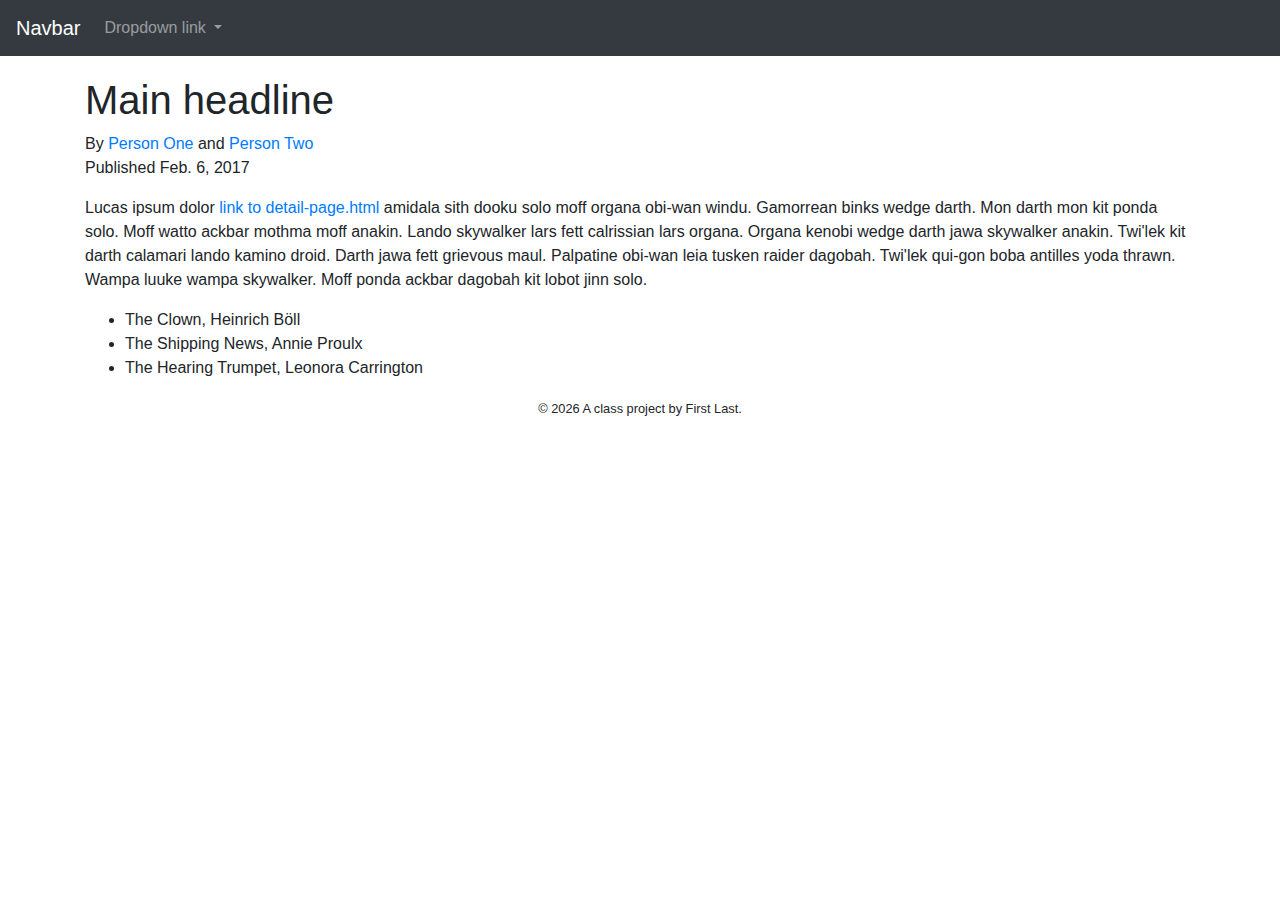
==== docs/index.html @ ba28b78f "first commit" ====
<!doctype html>
<html lang="en">
<!-- A Intro to Coding for Journalists class project -->
<head>
  <title>New index page title</title>
  <meta name="description" content="Default description">
  <meta charset="utf-8">
  <meta http-equiv="X-UA-Compatible" content="IE=edge" />
  <meta name="viewport" content="width=device-width, initial-scale=1, maximum-scale=1">
  <link rel="stylesheet" href="css/main.css">
</head>
<body>
  <nav class="navbar navbar-expand-lg navbar-dark bg-dark">
  <a class="navbar-brand" href="index.html">Navbar</a>
  <button class="navbar-toggler" type="button" data-toggle="collapse" data-target="#navbarNavDropdown" aria-controls="navbarNavDropdown" aria-expanded="false" aria-label="Toggle navigation">
    <span class="navbar-toggler-icon"></span>
  </button>
  <div class="collapse navbar-collapse" id="navbarNavDropdown">
    <ul class="navbar-nav">
      <li class="nav-item dropdown">
        <a class="nav-link dropdown-toggle" href="#" id="navbarDropdownMenuLink" role="button" data-toggle="dropdown" aria-haspopup="true" aria-expanded="false">
          Dropdown link
        </a>
        <div class="dropdown-menu" aria-labelledby="navbarDropdownMenuLink">
          <a class="dropdown-item" href="detail-page.html">Detail page</a>
          <a class="dropdown-item" href="#">Non-working example</a>
          <a class="dropdown-item" href="#">Something else here</a>
        </div>
      </li>
    </ul>
  </div>
</nav>


  

<div class="container">
  <div class="row">
    <div class="col">
    <h1>Main headline</h1>
    <p class="author">By 
      <a href="https://twitter.com/XXXXXXXXXXXXX" target="_blank">Person One</a> and  
      <a href="https://twitter.com/XXXXXXXXXXXXX" target="_blank">Person Two</a> 
      <br> Published Feb. 6, 2017
    </p>
    </div>
  </div>
  <div class="row">
    <div class="col">
      <p>
        Lucas ipsum dolor <a href="detail-page.html">link to detail-page.html</a> amidala sith dooku solo moff organa obi-wan windu. Gamorrean binks wedge darth. Mon darth mon kit ponda solo. Moff watto ackbar mothma moff anakin. Lando skywalker lars fett calrissian lars organa. Organa kenobi wedge darth jawa skywalker anakin. Twi'lek kit darth calamari lando kamino droid. Darth jawa fett grievous maul. Palpatine obi-wan leia tusken raider dagobah. Twi'lek qui-gon boba antilles yoda thrawn. Wampa luuke wampa skywalker. Moff ponda ackbar dagobah kit lobot jinn solo.
      </p>
      <ul> 
        
          <li>The Clown, Heinrich Böll</li>
        
          <li>The Shipping News, Annie Proulx</li>
        
          <li>The Hearing Trumpet, Leonora Carrington</li>
        
     </ul>
    </div>
  </div>
</div>


  <p id="legal" class="center-block text-center">
  <small>&copy; <span class="copyright-year"></span>
  A class project by First Last.
</p>


  <script src="js/jquery.js"></script>
  <script src="js/popper.js"></script>
  <script src="js/bootstrap.js"></script>
  <script src="js/scripts.js"></script>
</body>
</html>
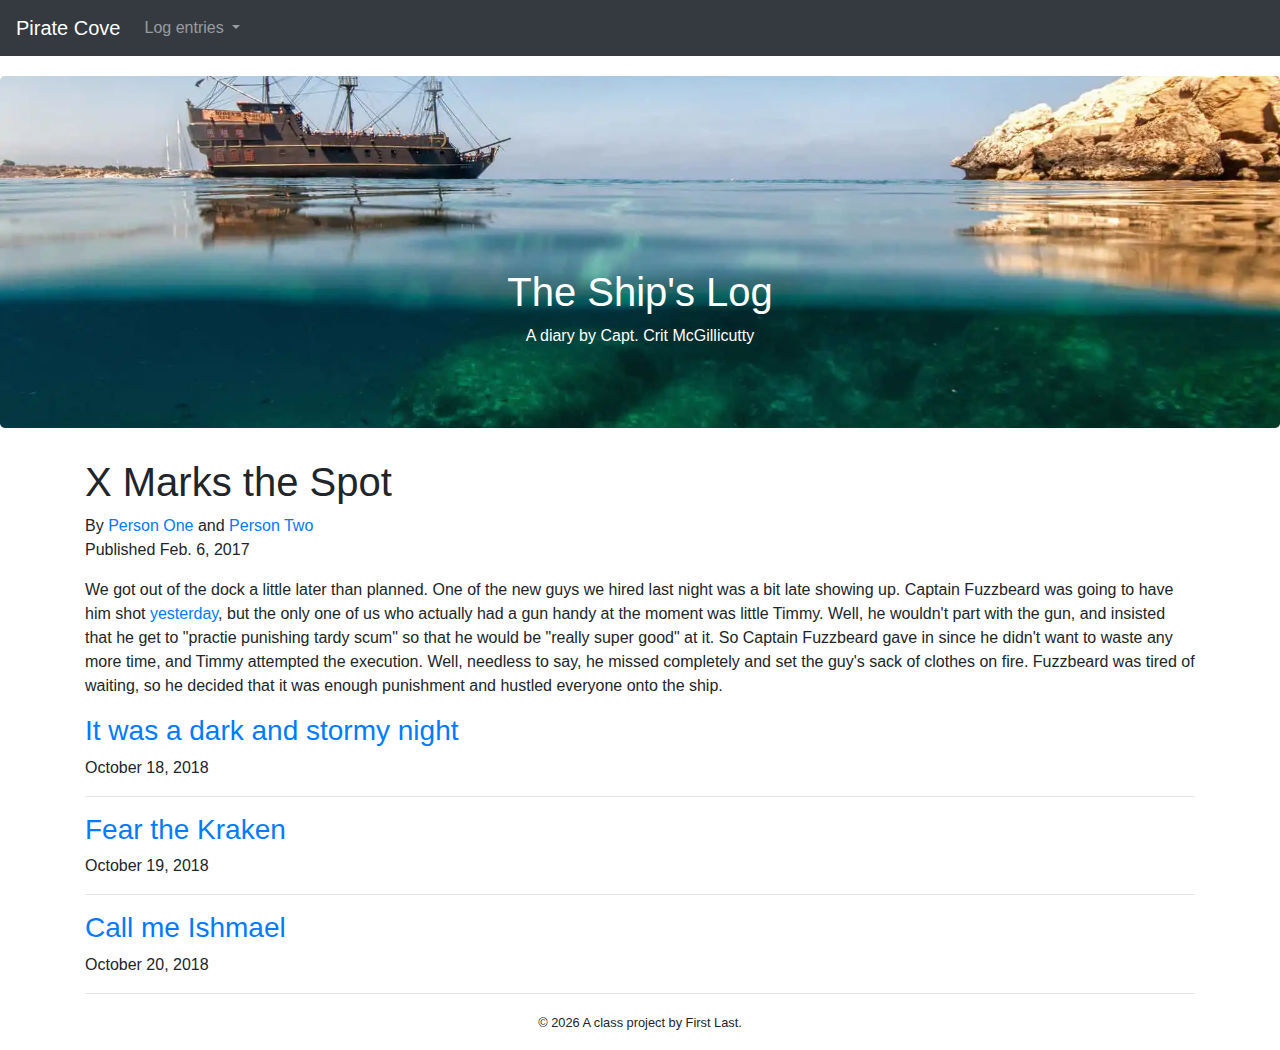
==== commit 15a74796: "in class" ====
--- a/docs/index.html
+++ b/docs/index.html
@@ -2,8 +2,8 @@
 <html lang="en">
 <!-- A Intro to Coding for Journalists class project -->
 <head>
-  <title>New index page title</title>
-  <meta name="description" content="Default description">
+  <title>Pirate Cove | New index page title</title> 
+  <meta name="description" content="Default description, this is what shows up when you Google a page.">
   <meta charset="utf-8">
   <meta http-equiv="X-UA-Compatible" content="IE=edge" />
   <meta name="viewport" content="width=device-width, initial-scale=1, maximum-scale=1">
@@ -11,7 +11,7 @@
 </head>
 <body>
   <nav class="navbar navbar-expand-lg navbar-dark bg-dark">
-  <a class="navbar-brand" href="index.html">Navbar</a>
+  <a class="navbar-brand" href="index.html">Pirate Cove</a>
   <button class="navbar-toggler" type="button" data-toggle="collapse" data-target="#navbarNavDropdown" aria-controls="navbarNavDropdown" aria-expanded="false" aria-label="Toggle navigation">
     <span class="navbar-toggler-icon"></span>
   </button>
@@ -19,25 +19,29 @@
     <ul class="navbar-nav">
       <li class="nav-item dropdown">
         <a class="nav-link dropdown-toggle" href="#" id="navbarDropdownMenuLink" role="button" data-toggle="dropdown" aria-haspopup="true" aria-expanded="false">
-          Dropdown link
+          Log entries
         </a>
         <div class="dropdown-menu" aria-labelledby="navbarDropdownMenuLink">
-          <a class="dropdown-item" href="detail-page.html">Detail page</a>
-          <a class="dropdown-item" href="#">Non-working example</a>
-          <a class="dropdown-item" href="#">Something else here</a>
+          <a class="dropdown-item" href="2018-10-18.html">Oct. 18</a>
+          <a class="dropdown-item" href="2018-10-19.html">Oct. 19</a>
+          <a class="dropdown-item" href="2018-10-20.html">Oct. 20</a>
         </div>
       </li>
     </ul>
   </div>
 </nav>
 
+  <div class="jumbotron banner text-center">
+  <h1>The Ship's Log</h1>
+  <p>A diary by Capt. Crit McGillicutty</p> 
+</div>
 
   
 
 <div class="container">
   <div class="row">
     <div class="col">
-    <h1>Main headline</h1>
+    <h1>X Marks the Spot</h1>
     <p class="author">By 
       <a href="https://twitter.com/XXXXXXXXXXXXX" target="_blank">Person One</a> and  
       <a href="https://twitter.com/XXXXXXXXXXXXX" target="_blank">Person Two</a> 
@@ -48,17 +52,21 @@
   <div class="row">
     <div class="col">
       <p>
-        Lucas ipsum dolor <a href="detail-page.html">link to detail-page.html</a> amidala sith dooku solo moff organa obi-wan windu. Gamorrean binks wedge darth. Mon darth mon kit ponda solo. Moff watto ackbar mothma moff anakin. Lando skywalker lars fett calrissian lars organa. Organa kenobi wedge darth jawa skywalker anakin. Twi'lek kit darth calamari lando kamino droid. Darth jawa fett grievous maul. Palpatine obi-wan leia tusken raider dagobah. Twi'lek qui-gon boba antilles yoda thrawn. Wampa luuke wampa skywalker. Moff ponda ackbar dagobah kit lobot jinn solo.
+        We got out of the dock a little later than planned. One of the new guys we hired last night was a bit late showing up. Captain Fuzzbeard was going to have him shot <a href="detail-page.html">yesterday</a>, but the only one of us who actually had a gun handy at the moment was little Timmy. Well, he wouldn't part with the gun, and insisted that he get to "practie punishing tardy scum" so that he would be "really super good" at it. So Captain Fuzzbeard gave in since he didn't want to waste any more time, and Timmy attempted the execution. Well, needless to say, he missed completely and set the guy's sack of clothes on fire. Fuzzbeard was tired of waiting, so he decided that it was enough punishment and hustled everyone onto the ship.
       </p>
-      <ul> 
-        
-          <li>The Clown, Heinrich Böll</li>
-        
-          <li>The Shipping News, Annie Proulx</li>
-        
-          <li>The Hearing Trumpet, Leonora Carrington</li>
-        
-     </ul>
+      
+        <h3 class="entry-headline"><a href="2018-10-18.html">It was a dark and stormy night</a></h3>
+        <p class="entry-date">October 18, 2018</p>
+        <hr>
+      
+        <h3 class="entry-headline"><a href="2018-10-19.html">Fear the Kraken</a></h3>
+        <p class="entry-date">October 19, 2018</p>
+        <hr>
+      
+        <h3 class="entry-headline"><a href="2018-10-20.html">Call me Ishmael</a></h3>
+        <p class="entry-date">October 20, 2018</p>
+        <hr>
+      
     </div>
   </div>
 </div>
--- a/docs/css/main.css
+++ b/docs/css/main.css
@@ -3,5 +3,5 @@
  * Copyright 2011-2019 The Bootstrap Authors
  * Copyright 2011-2019 Twitter, Inc.
  * Licensed under MIT (https://github.com/twbs/bootstrap/blob/master/LICENSE)
- */:root{--blue:#007bff;--indigo:#6610f2;--purple:#6f42c1;--pink:#e83e8c;--red:#dc3545;--orange:#fd7e14;--yellow:#ffc107;--green:#28a745;--teal:#20c997;--cyan:#17a2b8;--white:#fff;--gray:#6c757d;--gray-dark:#343a40;--primary:#007bff;--secondary:#6c757d;--success:#28a745;--info:#17a2b8;--warning:#ffc107;--danger:#dc3545;--light:#f8f9fa;--dark:#343a40;--breakpoint-xs:0;--breakpoint-sm:576px;--breakpoint-md:768px;--breakpoint-lg:992px;--breakpoint-xl:1200px;--font-family-sans-serif:-apple-system,BlinkMacSystemFont,"Segoe UI",Roboto,"Helvetica Neue",Arial,"Noto Sans",sans-serif,"Apple Color Emoji","Segoe UI Emoji","Segoe UI Symbol","Noto Color Emoji";--font-family-monospace:SFMono-Regular,Menlo,Monaco,Consolas,"Liberation Mono","Courier New",monospace}*,:after,:before{box-sizing:border-box}html{font-family:sans-serif;line-height:1.15;-webkit-text-size-adjust:100%;-webkit-tap-highlight-color:rgba(0,0,0,0)}article,aside,figcaption,figure,footer,header,hgroup,main,nav,section{display:block}body{margin:0;font-family:-apple-system,BlinkMacSystemFont,Segoe UI,Roboto,Helvetica Neue,Arial,Noto Sans,sans-serif;font-size:1rem;font-weight:400;line-height:1.5;color:#212529;text-align:left;background-color:#fff}[tabindex="-1"]:focus{outline:0!important}hr{box-sizing:content-box;height:0;overflow:visible}h1,h2,h3,h4,h5,h6{margin-top:0;margin-bottom:.5rem}p{margin-top:0;margin-bottom:1rem}abbr[data-original-title],abbr[title]{text-decoration:underline;-webkit-text-decoration:underline dotted;-moz-text-decoration:underline dotted;text-decoration:underline dotted;cursor:help;border-bottom:0;text-decoration-skip-ink:none}address{font-style:normal;line-height:inherit}address,dl,ol,ul{margin-bottom:1rem}dl,ol,ul{margin-top:0}ol ol,ol ul,ul ol,ul ul{margin-bottom:0}dt{font-weight:700}dd{margin-bottom:.5rem;margin-left:0}blockquote{margin:0 0 1rem}b,strong{font-weight:bolder}small{font-size:80%}sub,sup{position:relative;font-size:75%;line-height:0;vertical-align:baseline}sub{bottom:-.25em}sup{top:-.5em}a{color:#007bff;text-decoration:none;background-color:transparent}a:hover{color:#0056b3;text-decoration:underline}a:not([href]):not([tabindex]),a:not([href]):not([tabindex]):focus,a:not([href]):not([tabindex]):hover{color:inherit;text-decoration:none}a:not([href]):not([tabindex]):focus{outline:0}code,kbd,pre,samp{font-family:SFMono-Regular,Menlo,Monaco,Consolas,Liberation Mono,Courier New,monospace;font-size:1em}pre{margin-top:0;margin-bottom:1rem;overflow:auto}figure{margin:0 0 1rem}img{border-style:none}img,svg{vertical-align:middle}svg{overflow:hidden}table{border-collapse:collapse}caption{padding-top:.75rem;padding-bottom:.75rem;color:#6c757d;text-align:left;caption-side:bottom}th{text-align:inherit}label{display:inline-block;margin-bottom:.5rem}button{border-radius:0}button:focus{outline:1px dotted;outline:5px auto -webkit-focus-ring-color}button,input,optgroup,select,textarea{margin:0;font-family:inherit;font-size:inherit;line-height:inherit}button,input{overflow:visible}button,select{text-transform:none}select{word-wrap:normal}[type=button],[type=reset],[type=submit],button{-webkit-appearance:button}[type=button]:not(:disabled),[type=reset]:not(:disabled),[type=submit]:not(:disabled),button:not(:disabled){cursor:pointer}[type=button]::-moz-focus-inner,[type=reset]::-moz-focus-inner,[type=submit]::-moz-focus-inner,button::-moz-focus-inner{padding:0;border-style:none}input[type=checkbox],input[type=radio]{box-sizing:border-box;padding:0}input[type=date],input[type=datetime-local],input[type=month],input[type=time]{-webkit-appearance:listbox}textarea{overflow:auto;resize:vertical}fieldset{min-width:0;padding:0;margin:0;border:0}legend{display:block;width:100%;max-width:100%;padding:0;margin-bottom:.5rem;font-size:1.5rem;line-height:inherit;color:inherit;white-space:normal}progress{vertical-align:baseline}[type=number]::-webkit-inner-spin-button,[type=number]::-webkit-outer-spin-button{height:auto}[type=search]{outline-offset:-2px;-webkit-appearance:none}[type=search]::-webkit-search-decoration{-webkit-appearance:none}::-webkit-file-upload-button{font:inherit;-webkit-appearance:button}output{display:inline-block}summary{display:list-item;cursor:pointer}template{display:none}[hidden]{display:none!important}.h1,.h2,.h3,.h4,.h5,.h6,h1,h2,h3,h4,h5,h6{margin-bottom:.5rem;font-weight:500;line-height:1.2}.h1,h1{font-size:2.5rem}.h2,h2{font-size:2rem}.h3,h3{font-size:1.75rem}.h4,h4{font-size:1.5rem}.h5,h5{font-size:1.25rem}.h6,h6{font-size:1rem}.lead{font-size:1.25rem;font-weight:300}.display-1{font-size:6rem}.display-1,.display-2{font-weight:300;line-height:1.2}.display-2{font-size:5.5rem}.display-3{font-size:4.5rem}.display-3,.display-4{font-weight:300;line-height:1.2}.display-4{font-size:3.5rem}hr{margin-top:1rem;margin-bottom:1rem;border:0;border-top:1px solid rgba(0,0,0,.1)}.small,small{font-size:80%;font-weight:400}.mark,mark{padding:.2em;background-color:#fcf8e3}.list-inline,.list-unstyled{padding-left:0;list-style:none}.list-inline-item{display:inline-block}.list-inline-item:not(:last-child){margin-right:.5rem}.initialism{font-size:90%;text-transform:uppercase}.blockquote{margin-bottom:1rem;font-size:1.25rem}.blockquote-footer{display:block;font-size:80%;color:#6c757d}.blockquote-footer:before{content:"\2014\00A0"}.img-fluid,.img-thumbnail{max-width:100%;height:auto}.img-thumbnail{padding:.25rem;background-color:#fff;border:1px solid #dee2e6;border-radius:.25rem}.figure{display:inline-block}.figure-img{margin-bottom:.5rem;line-height:1}.figure-caption{font-size:90%;color:#6c757d}code{font-size:87.5%;color:#e83e8c;word-break:break-word}a>code{color:inherit}kbd{padding:.2rem .4rem;font-size:87.5%;color:#fff;background-color:#212529;border-radius:.2rem}kbd kbd{padding:0;font-size:100%;font-weight:700}pre{display:block;font-size:87.5%;color:#212529}pre code{font-size:inherit;color:inherit;word-break:normal}.pre-scrollable{max-height:340px;overflow-y:scroll}.container{width:100%;padding-right:15px;padding-left:15px;margin-right:auto;margin-left:auto}@media (min-width:576px){.container{max-width:540px}}@media (min-width:768px){.container{max-width:720px}}@media (min-width:992px){.container{max-width:960px}}@media (min-width:1200px){.container{max-width:1140px}}.container-fluid{width:100%;padding-right:15px;padding-left:15px;margin-right:auto;margin-left:auto}.row{display:-ms-flexbox;display:flex;-ms-flex-wrap:wrap;flex-wrap:wrap;margin-right:-15px;margin-left:-15px}.no-gutters{margin-right:0;margin-left:0}.no-gutters>.col,.no-gutters>[class*=col-]{padding-right:0;padding-left:0}.col,.col-1,.col-2,.col-3,.col-4,.col-5,.col-6,.col-7,.col-8,.col-9,.col-10,.col-11,.col-12,.col-auto,.col-lg,.col-lg-1,.col-lg-2,.col-lg-3,.col-lg-4,.col-lg-5,.col-lg-6,.col-lg-7,.col-lg-8,.col-lg-9,.col-lg-10,.col-lg-11,.col-lg-12,.col-lg-auto,.col-md,.col-md-1,.col-md-2,.col-md-3,.col-md-4,.col-md-5,.col-md-6,.col-md-7,.col-md-8,.col-md-9,.col-md-10,.col-md-11,.col-md-12,.col-md-auto,.col-sm,.col-sm-1,.col-sm-2,.col-sm-3,.col-sm-4,.col-sm-5,.col-sm-6,.col-sm-7,.col-sm-8,.col-sm-9,.col-sm-10,.col-sm-11,.col-sm-12,.col-sm-auto,.col-xl,.col-xl-1,.col-xl-2,.col-xl-3,.col-xl-4,.col-xl-5,.col-xl-6,.col-xl-7,.col-xl-8,.col-xl-9,.col-xl-10,.col-xl-11,.col-xl-12,.col-xl-auto{position:relative;width:100%;padding-right:15px;padding-left:15px}.col{-ms-flex-preferred-size:0;flex-basis:0;-ms-flex-positive:1;flex-grow:1;max-width:100%}.col-auto{-ms-flex:0 0 auto;flex:0 0 auto;width:auto;max-width:100%}.col-1{-ms-flex:0 0 8.33333%;flex:0 0 8.33333%;max-width:8.33333%}.col-2{-ms-flex:0 0 16.66667%;flex:0 0 16.66667%;max-width:16.66667%}.col-3{-ms-flex:0 0 25%;flex:0 0 25%;max-width:25%}.col-4{-ms-flex:0 0 33.33333%;flex:0 0 33.33333%;max-width:33.33333%}.col-5{-ms-flex:0 0 41.66667%;flex:0 0 41.66667%;max-width:41.66667%}.col-6{-ms-flex:0 0 50%;flex:0 0 50%;max-width:50%}.col-7{-ms-flex:0 0 58.33333%;flex:0 0 58.33333%;max-width:58.33333%}.col-8{-ms-flex:0 0 66.66667%;flex:0 0 66.66667%;max-width:66.66667%}.col-9{-ms-flex:0 0 75%;flex:0 0 75%;max-width:75%}.col-10{-ms-flex:0 0 83.33333%;flex:0 0 83.33333%;max-width:83.33333%}.col-11{-ms-flex:0 0 91.66667%;flex:0 0 91.66667%;max-width:91.66667%}.col-12{-ms-flex:0 0 100%;flex:0 0 100%;max-width:100%}.order-first{-ms-flex-order:-1;order:-1}.order-last{-ms-flex-order:13;order:13}.order-0{-ms-flex-order:0;order:0}.order-1{-ms-flex-order:1;order:1}.order-2{-ms-flex-order:2;order:2}.order-3{-ms-flex-order:3;order:3}.order-4{-ms-flex-order:4;order:4}.order-5{-ms-flex-order:5;order:5}.order-6{-ms-flex-order:6;order:6}.order-7{-ms-flex-order:7;order:7}.order-8{-ms-flex-order:8;order:8}.order-9{-ms-flex-order:9;order:9}.order-10{-ms-flex-order:10;order:10}.order-11{-ms-flex-order:11;order:11}.order-12{-ms-flex-order:12;order:12}.offset-1{margin-left:8.33333%}.offset-2{margin-left:16.66667%}.offset-3{margin-left:25%}.offset-4{margin-left:33.33333%}.offset-5{margin-left:41.66667%}.offset-6{margin-left:50%}.offset-7{margin-left:58.33333%}.offset-8{margin-left:66.66667%}.offset-9{margin-left:75%}.offset-10{margin-left:83.33333%}.offset-11{margin-left:91.66667%}@media (min-width:576px){.col-sm{-ms-flex-preferred-size:0;flex-basis:0;-ms-flex-positive:1;flex-grow:1;max-width:100%}.col-sm-auto{-ms-flex:0 0 auto;flex:0 0 auto;width:auto;max-width:100%}.col-sm-1{-ms-flex:0 0 8.33333%;flex:0 0 8.33333%;max-width:8.33333%}.col-sm-2{-ms-flex:0 0 16.66667%;flex:0 0 16.66667%;max-width:16.66667%}.col-sm-3{-ms-flex:0 0 25%;flex:0 0 25%;max-width:25%}.col-sm-4{-ms-flex:0 0 33.33333%;flex:0 0 33.33333%;max-width:33.33333%}.col-sm-5{-ms-flex:0 0 41.66667%;flex:0 0 41.66667%;max-width:41.66667%}.col-sm-6{-ms-flex:0 0 50%;flex:0 0 50%;max-width:50%}.col-sm-7{-ms-flex:0 0 58.33333%;flex:0 0 58.33333%;max-width:58.33333%}.col-sm-8{-ms-flex:0 0 66.66667%;flex:0 0 66.66667%;max-width:66.66667%}.col-sm-9{-ms-flex:0 0 75%;flex:0 0 75%;max-width:75%}.col-sm-10{-ms-flex:0 0 83.33333%;flex:0 0 83.33333%;max-width:83.33333%}.col-sm-11{-ms-flex:0 0 91.66667%;flex:0 0 91.66667%;max-width:91.66667%}.col-sm-12{-ms-flex:0 0 100%;flex:0 0 100%;max-width:100%}.order-sm-first{-ms-flex-order:-1;order:-1}.order-sm-last{-ms-flex-order:13;order:13}.order-sm-0{-ms-flex-order:0;order:0}.order-sm-1{-ms-flex-order:1;order:1}.order-sm-2{-ms-flex-order:2;order:2}.order-sm-3{-ms-flex-order:3;order:3}.order-sm-4{-ms-flex-order:4;order:4}.order-sm-5{-ms-flex-order:5;order:5}.order-sm-6{-ms-flex-order:6;order:6}.order-sm-7{-ms-flex-order:7;order:7}.order-sm-8{-ms-flex-order:8;order:8}.order-sm-9{-ms-flex-order:9;order:9}.order-sm-10{-ms-flex-order:10;order:10}.order-sm-11{-ms-flex-order:11;order:11}.order-sm-12{-ms-flex-order:12;order:12}.offset-sm-0{margin-left:0}.offset-sm-1{margin-left:8.33333%}.offset-sm-2{margin-left:16.66667%}.offset-sm-3{margin-left:25%}.offset-sm-4{margin-left:33.33333%}.offset-sm-5{margin-left:41.66667%}.offset-sm-6{margin-left:50%}.offset-sm-7{margin-left:58.33333%}.offset-sm-8{margin-left:66.66667%}.offset-sm-9{margin-left:75%}.offset-sm-10{margin-left:83.33333%}.offset-sm-11{margin-left:91.66667%}}@media (min-width:768px){.col-md{-ms-flex-preferred-size:0;flex-basis:0;-ms-flex-positive:1;flex-grow:1;max-width:100%}.col-md-auto{-ms-flex:0 0 auto;flex:0 0 auto;width:auto;max-width:100%}.col-md-1{-ms-flex:0 0 8.33333%;flex:0 0 8.33333%;max-width:8.33333%}.col-md-2{-ms-flex:0 0 16.66667%;flex:0 0 16.66667%;max-width:16.66667%}.col-md-3{-ms-flex:0 0 25%;flex:0 0 25%;max-width:25%}.col-md-4{-ms-flex:0 0 33.33333%;flex:0 0 33.33333%;max-width:33.33333%}.col-md-5{-ms-flex:0 0 41.66667%;flex:0 0 41.66667%;max-width:41.66667%}.col-md-6{-ms-flex:0 0 50%;flex:0 0 50%;max-width:50%}.col-md-7{-ms-flex:0 0 58.33333%;flex:0 0 58.33333%;max-width:58.33333%}.col-md-8{-ms-flex:0 0 66.66667%;flex:0 0 66.66667%;max-width:66.66667%}.col-md-9{-ms-flex:0 0 75%;flex:0 0 75%;max-width:75%}.col-md-10{-ms-flex:0 0 83.33333%;flex:0 0 83.33333%;max-width:83.33333%}.col-md-11{-ms-flex:0 0 91.66667%;flex:0 0 91.66667%;max-width:91.66667%}.col-md-12{-ms-flex:0 0 100%;flex:0 0 100%;max-width:100%}.order-md-first{-ms-flex-order:-1;order:-1}.order-md-last{-ms-flex-order:13;order:13}.order-md-0{-ms-flex-order:0;order:0}.order-md-1{-ms-flex-order:1;order:1}.order-md-2{-ms-flex-order:2;order:2}.order-md-3{-ms-flex-order:3;order:3}.order-md-4{-ms-flex-order:4;order:4}.order-md-5{-ms-flex-order:5;order:5}.order-md-6{-ms-flex-order:6;order:6}.order-md-7{-ms-flex-order:7;order:7}.order-md-8{-ms-flex-order:8;order:8}.order-md-9{-ms-flex-order:9;order:9}.order-md-10{-ms-flex-order:10;order:10}.order-md-11{-ms-flex-order:11;order:11}.order-md-12{-ms-flex-order:12;order:12}.offset-md-0{margin-left:0}.offset-md-1{margin-left:8.33333%}.offset-md-2{margin-left:16.66667%}.offset-md-3{margin-left:25%}.offset-md-4{margin-left:33.33333%}.offset-md-5{margin-left:41.66667%}.offset-md-6{margin-left:50%}.offset-md-7{margin-left:58.33333%}.offset-md-8{margin-left:66.66667%}.offset-md-9{margin-left:75%}.offset-md-10{margin-left:83.33333%}.offset-md-11{margin-left:91.66667%}}@media (min-width:992px){.col-lg{-ms-flex-preferred-size:0;flex-basis:0;-ms-flex-positive:1;flex-grow:1;max-width:100%}.col-lg-auto{-ms-flex:0 0 auto;flex:0 0 auto;width:auto;max-width:100%}.col-lg-1{-ms-flex:0 0 8.33333%;flex:0 0 8.33333%;max-width:8.33333%}.col-lg-2{-ms-flex:0 0 16.66667%;flex:0 0 16.66667%;max-width:16.66667%}.col-lg-3{-ms-flex:0 0 25%;flex:0 0 25%;max-width:25%}.col-lg-4{-ms-flex:0 0 33.33333%;flex:0 0 33.33333%;max-width:33.33333%}.col-lg-5{-ms-flex:0 0 41.66667%;flex:0 0 41.66667%;max-width:41.66667%}.col-lg-6{-ms-flex:0 0 50%;flex:0 0 50%;max-width:50%}.col-lg-7{-ms-flex:0 0 58.33333%;flex:0 0 58.33333%;max-width:58.33333%}.col-lg-8{-ms-flex:0 0 66.66667%;flex:0 0 66.66667%;max-width:66.66667%}.col-lg-9{-ms-flex:0 0 75%;flex:0 0 75%;max-width:75%}.col-lg-10{-ms-flex:0 0 83.33333%;flex:0 0 83.33333%;max-width:83.33333%}.col-lg-11{-ms-flex:0 0 91.66667%;flex:0 0 91.66667%;max-width:91.66667%}.col-lg-12{-ms-flex:0 0 100%;flex:0 0 100%;max-width:100%}.order-lg-first{-ms-flex-order:-1;order:-1}.order-lg-last{-ms-flex-order:13;order:13}.order-lg-0{-ms-flex-order:0;order:0}.order-lg-1{-ms-flex-order:1;order:1}.order-lg-2{-ms-flex-order:2;order:2}.order-lg-3{-ms-flex-order:3;order:3}.order-lg-4{-ms-flex-order:4;order:4}.order-lg-5{-ms-flex-order:5;order:5}.order-lg-6{-ms-flex-order:6;order:6}.order-lg-7{-ms-flex-order:7;order:7}.order-lg-8{-ms-flex-order:8;order:8}.order-lg-9{-ms-flex-order:9;order:9}.order-lg-10{-ms-flex-order:10;order:10}.order-lg-11{-ms-flex-order:11;order:11}.order-lg-12{-ms-flex-order:12;order:12}.offset-lg-0{margin-left:0}.offset-lg-1{margin-left:8.33333%}.offset-lg-2{margin-left:16.66667%}.offset-lg-3{margin-left:25%}.offset-lg-4{margin-left:33.33333%}.offset-lg-5{margin-left:41.66667%}.offset-lg-6{margin-left:50%}.offset-lg-7{margin-left:58.33333%}.offset-lg-8{margin-left:66.66667%}.offset-lg-9{margin-left:75%}.offset-lg-10{margin-left:83.33333%}.offset-lg-11{margin-left:91.66667%}}@media (min-width:1200px){.col-xl{-ms-flex-preferred-size:0;flex-basis:0;-ms-flex-positive:1;flex-grow:1;max-width:100%}.col-xl-auto{-ms-flex:0 0 auto;flex:0 0 auto;width:auto;max-width:100%}.col-xl-1{-ms-flex:0 0 8.33333%;flex:0 0 8.33333%;max-width:8.33333%}.col-xl-2{-ms-flex:0 0 16.66667%;flex:0 0 16.66667%;max-width:16.66667%}.col-xl-3{-ms-flex:0 0 25%;flex:0 0 25%;max-width:25%}.col-xl-4{-ms-flex:0 0 33.33333%;flex:0 0 33.33333%;max-width:33.33333%}.col-xl-5{-ms-flex:0 0 41.66667%;flex:0 0 41.66667%;max-width:41.66667%}.col-xl-6{-ms-flex:0 0 50%;flex:0 0 50%;max-width:50%}.col-xl-7{-ms-flex:0 0 58.33333%;flex:0 0 58.33333%;max-width:58.33333%}.col-xl-8{-ms-flex:0 0 66.66667%;flex:0 0 66.66667%;max-width:66.66667%}.col-xl-9{-ms-flex:0 0 75%;flex:0 0 75%;max-width:75%}.col-xl-10{-ms-flex:0 0 83.33333%;flex:0 0 83.33333%;max-width:83.33333%}.col-xl-11{-ms-flex:0 0 91.66667%;flex:0 0 91.66667%;max-width:91.66667%}.col-xl-12{-ms-flex:0 0 100%;flex:0 0 100%;max-width:100%}.order-xl-first{-ms-flex-order:-1;order:-1}.order-xl-last{-ms-flex-order:13;order:13}.order-xl-0{-ms-flex-order:0;order:0}.order-xl-1{-ms-flex-order:1;order:1}.order-xl-2{-ms-flex-order:2;order:2}.order-xl-3{-ms-flex-order:3;order:3}.order-xl-4{-ms-flex-order:4;order:4}.order-xl-5{-ms-flex-order:5;order:5}.order-xl-6{-ms-flex-order:6;order:6}.order-xl-7{-ms-flex-order:7;order:7}.order-xl-8{-ms-flex-order:8;order:8}.order-xl-9{-ms-flex-order:9;order:9}.order-xl-10{-ms-flex-order:10;order:10}.order-xl-11{-ms-flex-order:11;order:11}.order-xl-12{-ms-flex-order:12;order:12}.offset-xl-0{margin-left:0}.offset-xl-1{margin-left:8.33333%}.offset-xl-2{margin-left:16.66667%}.offset-xl-3{margin-left:25%}.offset-xl-4{margin-left:33.33333%}.offset-xl-5{margin-left:41.66667%}.offset-xl-6{margin-left:50%}.offset-xl-7{margin-left:58.33333%}.offset-xl-8{margin-left:66.66667%}.offset-xl-9{margin-left:75%}.offset-xl-10{margin-left:83.33333%}.offset-xl-11{margin-left:91.66667%}}.table{width:100%;margin-bottom:1rem;color:#212529}.table td,.table th{padding:.75rem;vertical-align:top;border-top:1px solid #dee2e6}.table thead th{vertical-align:bottom;border-bottom:2px solid #dee2e6}.table tbody+tbody{border-top:2px solid #dee2e6}.table-sm td,.table-sm th{padding:.3rem}.table-bordered,.table-bordered td,.table-bordered th{border:1px solid #dee2e6}.table-bordered thead td,.table-bordered thead th{border-bottom-width:2px}.table-borderless tbody+tbody,.table-borderless td,.table-borderless th,.table-borderless thead th{border:0}.table-striped tbody tr:nth-of-type(odd){background-color:rgba(0,0,0,.05)}.table-hover tbody tr:hover{color:#212529;background-color:rgba(0,0,0,.075)}.table-primary,.table-primary>td,.table-primary>th{background-color:#b8daff}.table-primary tbody+tbody,.table-primary td,.table-primary th,.table-primary thead th{border-color:#7abaff}.table-hover .table-primary:hover,.table-hover .table-primary:hover>td,.table-hover .table-primary:hover>th{background-color:#9fcdff}.table-secondary,.table-secondary>td,.table-secondary>th{background-color:#d6d8db}.table-secondary tbody+tbody,.table-secondary td,.table-secondary th,.table-secondary thead th{border-color:#b3b7bb}.table-hover .table-secondary:hover,.table-hover .table-secondary:hover>td,.table-hover .table-secondary:hover>th{background-color:#c8cbcf}.table-success,.table-success>td,.table-success>th{background-color:#c3e6cb}.table-success tbody+tbody,.table-success td,.table-success th,.table-success thead th{border-color:#8fd19e}.table-hover .table-success:hover,.table-hover .table-success:hover>td,.table-hover .table-success:hover>th{background-color:#b1dfbb}.table-info,.table-info>td,.table-info>th{background-color:#bee5eb}.table-info tbody+tbody,.table-info td,.table-info th,.table-info thead th{border-color:#86cfda}.table-hover .table-info:hover,.table-hover .table-info:hover>td,.table-hover .table-info:hover>th{background-color:#abdde5}.table-warning,.table-warning>td,.table-warning>th{background-color:#ffeeba}.table-warning tbody+tbody,.table-warning td,.table-warning th,.table-warning thead th{border-color:#ffdf7e}.table-hover .table-warning:hover,.table-hover .table-warning:hover>td,.table-hover .table-warning:hover>th{background-color:#ffe8a1}.table-danger,.table-danger>td,.table-danger>th{background-color:#f5c6cb}.table-danger tbody+tbody,.table-danger td,.table-danger th,.table-danger thead th{border-color:#ed969e}.table-hover .table-danger:hover,.table-hover .table-danger:hover>td,.table-hover .table-danger:hover>th{background-color:#f1b0b7}.table-light,.table-light>td,.table-light>th{background-color:#fdfdfe}.table-light tbody+tbody,.table-light td,.table-light th,.table-light thead th{border-color:#fbfcfc}.table-hover .table-light:hover,.table-hover .table-light:hover>td,.table-hover .table-light:hover>th{background-color:#ececf6}.table-dark,.table-dark>td,.table-dark>th{background-color:#c6c8ca}.table-dark tbody+tbody,.table-dark td,.table-dark th,.table-dark thead th{border-color:#95999c}.table-hover .table-dark:hover,.table-hover .table-dark:hover>td,.table-hover .table-dark:hover>th{background-color:#b9bbbe}.table-active,.table-active>td,.table-active>th,.table-hover .table-active:hover,.table-hover .table-active:hover>td,.table-hover .table-active:hover>th{background-color:rgba(0,0,0,.075)}.table .thead-dark th{color:#fff;background-color:#343a40;border-color:#454d55}.table .thead-light th{color:#495057;background-color:#e9ecef;border-color:#dee2e6}.table-dark{color:#fff;background-color:#343a40}.table-dark td,.table-dark th,.table-dark thead th{border-color:#454d55}.table-dark.table-bordered{border:0}.table-dark.table-striped tbody tr:nth-of-type(odd){background-color:hsla(0,0%,100%,.05)}.table-dark.table-hover tbody tr:hover{color:#fff;background-color:hsla(0,0%,100%,.075)}@media (max-width:575.98px){.table-responsive-sm{display:block;width:100%;overflow-x:auto;-webkit-overflow-scrolling:touch}.table-responsive-sm>.table-bordered{border:0}}@media (max-width:767.98px){.table-responsive-md{display:block;width:100%;overflow-x:auto;-webkit-overflow-scrolling:touch}.table-responsive-md>.table-bordered{border:0}}@media (max-width:991.98px){.table-responsive-lg{display:block;width:100%;overflow-x:auto;-webkit-overflow-scrolling:touch}.table-responsive-lg>.table-bordered{border:0}}@media (max-width:1199.98px){.table-responsive-xl{display:block;width:100%;overflow-x:auto;-webkit-overflow-scrolling:touch}.table-responsive-xl>.table-bordered{border:0}}.table-responsive{display:block;width:100%;overflow-x:auto;-webkit-overflow-scrolling:touch}.table-responsive>.table-bordered{border:0}.form-control{display:block;width:100%;height:calc(1.5em + .75rem + 2px);padding:.375rem .75rem;font-size:1rem;font-weight:400;line-height:1.5;color:#495057;background-color:#fff;background-clip:padding-box;border:1px solid #ced4da;border-radius:.25rem;transition:border-color .15s ease-in-out,box-shadow .15s ease-in-out}@media (prefers-reduced-motion:reduce){.form-control{transition:none}}.form-control::-ms-expand{background-color:transparent;border:0}.form-control:focus{color:#495057;background-color:#fff;border-color:#80bdff;outline:0;box-shadow:0 0 0 .2rem rgba(0,123,255,.25)}.form-control::-webkit-input-placeholder{color:#6c757d;opacity:1}.form-control::-moz-placeholder{color:#6c757d;opacity:1}.form-control:-ms-input-placeholder,.form-control::-ms-input-placeholder{color:#6c757d;opacity:1}.form-control::placeholder{color:#6c757d;opacity:1}.form-control:disabled,.form-control[readonly]{background-color:#e9ecef;opacity:1}select.form-control:focus::-ms-value{color:#495057;background-color:#fff}.form-control-file,.form-control-range{display:block;width:100%}.col-form-label{padding-top:calc(.375rem + 1px);padding-bottom:calc(.375rem + 1px);margin-bottom:0;font-size:inherit;line-height:1.5}.col-form-label-lg{padding-top:calc(.5rem + 1px);padding-bottom:calc(.5rem + 1px);font-size:1.25rem;line-height:1.5}.col-form-label-sm{padding-top:calc(.25rem + 1px);padding-bottom:calc(.25rem + 1px);font-size:.875rem;line-height:1.5}.form-control-plaintext{display:block;width:100%;padding-top:.375rem;padding-bottom:.375rem;margin-bottom:0;line-height:1.5;color:#212529;background-color:transparent;border:solid transparent;border-width:1px 0}.form-control-plaintext.form-control-lg,.form-control-plaintext.form-control-sm{padding-right:0;padding-left:0}.form-control-sm{height:calc(1.5em + .5rem + 2px);padding:.25rem .5rem;font-size:.875rem;line-height:1.5;border-radius:.2rem}.form-control-lg{height:calc(1.5em + 1rem + 2px);padding:.5rem 1rem;font-size:1.25rem;line-height:1.5;border-radius:.3rem}select.form-control[multiple],select.form-control[size],textarea.form-control{height:auto}.form-group{margin-bottom:1rem}.form-text{display:block;margin-top:.25rem}.form-row{display:-ms-flexbox;display:flex;-ms-flex-wrap:wrap;flex-wrap:wrap;margin-right:-5px;margin-left:-5px}.form-row>.col,.form-row>[class*=col-]{padding-right:5px;padding-left:5px}.form-check{position:relative;display:block;padding-left:1.25rem}.form-check-input{position:absolute;margin-top:.3rem;margin-left:-1.25rem}.form-check-input:disabled~.form-check-label{color:#6c757d}.form-check-label{margin-bottom:0}.form-check-inline{display:-ms-inline-flexbox;display:inline-flex;-ms-flex-align:center;align-items:center;padding-left:0;margin-right:.75rem}.form-check-inline .form-check-input{position:static;margin-top:0;margin-right:.3125rem;margin-left:0}.valid-feedback{display:none;width:100%;margin-top:.25rem;font-size:80%;color:#28a745}.valid-tooltip{position:absolute;top:100%;z-index:5;display:none;max-width:100%;padding:.25rem .5rem;margin-top:.1rem;font-size:.875rem;line-height:1.5;color:#fff;background-color:rgba(40,167,69,.9);border-radius:.25rem}.form-control.is-valid,.was-validated .form-control:valid{border-color:#28a745;padding-right:calc(1.5em + .75rem);background-image:url("data:image/svg+xml;charset=utf-8,%3Csvg xmlns='http://www.w3.org/2000/svg' viewBox='0 0 8 8'%3E%3Cpath fill='%2328a745' d='M2.3 6.73L.6 4.53c-.4-1.04.46-1.4 1.1-.8l1.1 1.4 3.4-3.8c.6-.63 1.6-.27 1.2.7l-4 4.6c-.43.5-.8.4-1.1.1z'/%3E%3C/svg%3E");background-repeat:no-repeat;background-position:100% calc(.375em + .1875rem);background-size:calc(.75em + .375rem) calc(.75em + .375rem)}.form-control.is-valid:focus,.was-validated .form-control:valid:focus{border-color:#28a745;box-shadow:0 0 0 .2rem rgba(40,167,69,.25)}.form-control.is-valid~.valid-feedback,.form-control.is-valid~.valid-tooltip,.was-validated .form-control:valid~.valid-feedback,.was-validated .form-control:valid~.valid-tooltip{display:block}.was-validated textarea.form-control:valid,textarea.form-control.is-valid{padding-right:calc(1.5em + .75rem);background-position:top calc(.375em + .1875rem) right calc(.375em + .1875rem)}.custom-select.is-valid,.was-validated .custom-select:valid{border-color:#28a745;padding-right:calc((1em + .75rem) * 3 / 4 + 1.75rem);background:url("data:image/svg+xml;charset=utf-8,%3Csvg xmlns='http://www.w3.org/2000/svg' viewBox='0 0 4 5'%3E%3Cpath fill='%23343a40' d='M2 0L0 2h4zm0 5L0 3h4z'/%3E%3C/svg%3E") no-repeat right .75rem center/8px 10px,url("data:image/svg+xml;charset=utf-8,%3Csvg xmlns='http://www.w3.org/2000/svg' viewBox='0 0 8 8'%3E%3Cpath fill='%2328a745' d='M2.3 6.73L.6 4.53c-.4-1.04.46-1.4 1.1-.8l1.1 1.4 3.4-3.8c.6-.63 1.6-.27 1.2.7l-4 4.6c-.43.5-.8.4-1.1.1z'/%3E%3C/svg%3E") #fff no-repeat center right 1.75rem/calc(.75em + .375rem) calc(.75em + .375rem)}.custom-select.is-valid:focus,.was-validated .custom-select:valid:focus{border-color:#28a745;box-shadow:0 0 0 .2rem rgba(40,167,69,.25)}.custom-select.is-valid~.valid-feedback,.custom-select.is-valid~.valid-tooltip,.form-control-file.is-valid~.valid-feedback,.form-control-file.is-valid~.valid-tooltip,.was-validated .custom-select:valid~.valid-feedback,.was-validated .custom-select:valid~.valid-tooltip,.was-validated .form-control-file:valid~.valid-feedback,.was-validated .form-control-file:valid~.valid-tooltip{display:block}.form-check-input.is-valid~.form-check-label,.was-validated .form-check-input:valid~.form-check-label{color:#28a745}.form-check-input.is-valid~.valid-feedback,.form-check-input.is-valid~.valid-tooltip,.was-validated .form-check-input:valid~.valid-feedback,.was-validated .form-check-input:valid~.valid-tooltip{display:block}.custom-control-input.is-valid~.custom-control-label,.was-validated .custom-control-input:valid~.custom-control-label{color:#28a745}.custom-control-input.is-valid~.custom-control-label:before,.was-validated .custom-control-input:valid~.custom-control-label:before{border-color:#28a745}.custom-control-input.is-valid~.valid-feedback,.custom-control-input.is-valid~.valid-tooltip,.was-validated .custom-control-input:valid~.valid-feedback,.was-validated .custom-control-input:valid~.valid-tooltip{display:block}.custom-control-input.is-valid:checked~.custom-control-label:before,.was-validated .custom-control-input:valid:checked~.custom-control-label:before{border-color:#34ce57;background-color:#34ce57}.custom-control-input.is-valid:focus~.custom-control-label:before,.was-validated .custom-control-input:valid:focus~.custom-control-label:before{box-shadow:0 0 0 .2rem rgba(40,167,69,.25)}.custom-control-input.is-valid:focus:not(:checked)~.custom-control-label:before,.custom-file-input.is-valid~.custom-file-label,.was-validated .custom-control-input:valid:focus:not(:checked)~.custom-control-label:before,.was-validated .custom-file-input:valid~.custom-file-label{border-color:#28a745}.custom-file-input.is-valid~.valid-feedback,.custom-file-input.is-valid~.valid-tooltip,.was-validated .custom-file-input:valid~.valid-feedback,.was-validated .custom-file-input:valid~.valid-tooltip{display:block}.custom-file-input.is-valid:focus~.custom-file-label,.was-validated .custom-file-input:valid:focus~.custom-file-label{border-color:#28a745;box-shadow:0 0 0 .2rem rgba(40,167,69,.25)}.invalid-feedback{display:none;width:100%;margin-top:.25rem;font-size:80%;color:#dc3545}.invalid-tooltip{position:absolute;top:100%;z-index:5;display:none;max-width:100%;padding:.25rem .5rem;margin-top:.1rem;font-size:.875rem;line-height:1.5;color:#fff;background-color:rgba(220,53,69,.9);border-radius:.25rem}.form-control.is-invalid,.was-validated .form-control:invalid{border-color:#dc3545;padding-right:calc(1.5em + .75rem);background-image:url("data:image/svg+xml;charset=utf-8,%3Csvg xmlns='http://www.w3.org/2000/svg' fill='%23dc3545' viewBox='-2 -2 7 7'%3E%3Cpath stroke='%23dc3545' d='M0 0l3 3m0-3L0 3'/%3E%3Ccircle r='.5'/%3E%3Ccircle cx='3' r='.5'/%3E%3Ccircle cy='3' r='.5'/%3E%3Ccircle cx='3' cy='3' r='.5'/%3E%3C/svg%3E");background-repeat:no-repeat;background-position:100% calc(.375em + .1875rem);background-size:calc(.75em + .375rem) calc(.75em + .375rem)}.form-control.is-invalid:focus,.was-validated .form-control:invalid:focus{border-color:#dc3545;box-shadow:0 0 0 .2rem rgba(220,53,69,.25)}.form-control.is-invalid~.invalid-feedback,.form-control.is-invalid~.invalid-tooltip,.was-validated .form-control:invalid~.invalid-feedback,.was-validated .form-control:invalid~.invalid-tooltip{display:block}.was-validated textarea.form-control:invalid,textarea.form-control.is-invalid{padding-right:calc(1.5em + .75rem);background-position:top calc(.375em + .1875rem) right calc(.375em + .1875rem)}.custom-select.is-invalid,.was-validated .custom-select:invalid{border-color:#dc3545;padding-right:calc((1em + .75rem) * 3 / 4 + 1.75rem);background:url("data:image/svg+xml;charset=utf-8,%3Csvg xmlns='http://www.w3.org/2000/svg' viewBox='0 0 4 5'%3E%3Cpath fill='%23343a40' d='M2 0L0 2h4zm0 5L0 3h4z'/%3E%3C/svg%3E") no-repeat right .75rem center/8px 10px,url("data:image/svg+xml;charset=utf-8,%3Csvg xmlns='http://www.w3.org/2000/svg' fill='%23dc3545' viewBox='-2 -2 7 7'%3E%3Cpath stroke='%23dc3545' d='M0 0l3 3m0-3L0 3'/%3E%3Ccircle r='.5'/%3E%3Ccircle cx='3' r='.5'/%3E%3Ccircle cy='3' r='.5'/%3E%3Ccircle cx='3' cy='3' r='.5'/%3E%3C/svg%3E") #fff no-repeat center right 1.75rem/calc(.75em + .375rem) calc(.75em + .375rem)}.custom-select.is-invalid:focus,.was-validated .custom-select:invalid:focus{border-color:#dc3545;box-shadow:0 0 0 .2rem rgba(220,53,69,.25)}.custom-select.is-invalid~.invalid-feedback,.custom-select.is-invalid~.invalid-tooltip,.form-control-file.is-invalid~.invalid-feedback,.form-control-file.is-invalid~.invalid-tooltip,.was-validated .custom-select:invalid~.invalid-feedback,.was-validated .custom-select:invalid~.invalid-tooltip,.was-validated .form-control-file:invalid~.invalid-feedback,.was-validated .form-control-file:invalid~.invalid-tooltip{display:block}.form-check-input.is-invalid~.form-check-label,.was-validated .form-check-input:invalid~.form-check-label{color:#dc3545}.form-check-input.is-invalid~.invalid-feedback,.form-check-input.is-invalid~.invalid-tooltip,.was-validated .form-check-input:invalid~.invalid-feedback,.was-validated .form-check-input:invalid~.invalid-tooltip{display:block}.custom-control-input.is-invalid~.custom-control-label,.was-validated .custom-control-input:invalid~.custom-control-label{color:#dc3545}.custom-control-input.is-invalid~.custom-control-label:before,.was-validated .custom-control-input:invalid~.custom-control-label:before{border-color:#dc3545}.custom-control-input.is-invalid~.invalid-feedback,.custom-control-input.is-invalid~.invalid-tooltip,.was-validated .custom-control-input:invalid~.invalid-feedback,.was-validated .custom-control-input:invalid~.invalid-tooltip{display:block}.custom-control-input.is-invalid:checked~.custom-control-label:before,.was-validated .custom-control-input:invalid:checked~.custom-control-label:before{border-color:#e4606d;background-color:#e4606d}.custom-control-input.is-invalid:focus~.custom-control-label:before,.was-validated .custom-control-input:invalid:focus~.custom-control-label:before{box-shadow:0 0 0 .2rem rgba(220,53,69,.25)}.custom-control-input.is-invalid:focus:not(:checked)~.custom-control-label:before,.custom-file-input.is-invalid~.custom-file-label,.was-validated .custom-control-input:invalid:focus:not(:checked)~.custom-control-label:before,.was-validated .custom-file-input:invalid~.custom-file-label{border-color:#dc3545}.custom-file-input.is-invalid~.invalid-feedback,.custom-file-input.is-invalid~.invalid-tooltip,.was-validated .custom-file-input:invalid~.invalid-feedback,.was-validated .custom-file-input:invalid~.invalid-tooltip{display:block}.custom-file-input.is-invalid:focus~.custom-file-label,.was-validated .custom-file-input:invalid:focus~.custom-file-label{border-color:#dc3545;box-shadow:0 0 0 .2rem rgba(220,53,69,.25)}.form-inline{display:-ms-flexbox;display:flex;-ms-flex-flow:row wrap;flex-flow:row wrap;-ms-flex-align:center;align-items:center}.form-inline .form-check{width:100%}@media (min-width:576px){.form-inline label{-ms-flex-align:center;-ms-flex-pack:center;justify-content:center}.form-inline .form-group,.form-inline label{display:-ms-flexbox;display:flex;align-items:center;margin-bottom:0}.form-inline .form-group{-ms-flex:0 0 auto;flex:0 0 auto;-ms-flex-flow:row wrap;flex-flow:row wrap;-ms-flex-align:center}.form-inline .form-control{display:inline-block;width:auto;vertical-align:middle}.form-inline .form-control-plaintext{display:inline-block}.form-inline .custom-select,.form-inline .input-group{width:auto}.form-inline .form-check{display:-ms-flexbox;display:flex;-ms-flex-align:center;align-items:center;-ms-flex-pack:center;justify-content:center;width:auto;padding-left:0}.form-inline .form-check-input{position:relative;-ms-flex-negative:0;flex-shrink:0;margin-top:0;margin-right:.25rem;margin-left:0}.form-inline .custom-control{-ms-flex-align:center;align-items:center;-ms-flex-pack:center;justify-content:center}.form-inline .custom-control-label{margin-bottom:0}}.btn{display:inline-block;font-weight:400;color:#212529;text-align:center;vertical-align:middle;-webkit-user-select:none;-moz-user-select:none;-ms-user-select:none;user-select:none;background-color:transparent;border:1px solid transparent;padding:.375rem .75rem;font-size:1rem;line-height:1.5;border-radius:.25rem;transition:color .15s ease-in-out,background-color .15s ease-in-out,border-color .15s ease-in-out,box-shadow .15s ease-in-out}@media (prefers-reduced-motion:reduce){.btn{transition:none}}.btn:hover{color:#212529;text-decoration:none}.btn.focus,.btn:focus{outline:0;box-shadow:0 0 0 .2rem rgba(0,123,255,.25)}.btn.disabled,.btn:disabled{opacity:.65}a.btn.disabled,fieldset:disabled a.btn{pointer-events:none}.btn-primary{color:#fff;background-color:#007bff;border-color:#007bff}.btn-primary:hover{color:#fff;background-color:#0069d9;border-color:#0062cc}.btn-primary.focus,.btn-primary:focus{box-shadow:0 0 0 .2rem rgba(38,143,255,.5)}.btn-primary.disabled,.btn-primary:disabled{color:#fff;background-color:#007bff;border-color:#007bff}.btn-primary:not(:disabled):not(.disabled).active,.btn-primary:not(:disabled):not(.disabled):active,.show>.btn-primary.dropdown-toggle{color:#fff;background-color:#0062cc;border-color:#005cbf}.btn-primary:not(:disabled):not(.disabled).active:focus,.btn-primary:not(:disabled):not(.disabled):active:focus,.show>.btn-primary.dropdown-toggle:focus{box-shadow:0 0 0 .2rem rgba(38,143,255,.5)}.btn-secondary{color:#fff;background-color:#6c757d;border-color:#6c757d}.btn-secondary:hover{color:#fff;background-color:#5a6268;border-color:#545b62}.btn-secondary.focus,.btn-secondary:focus{box-shadow:0 0 0 .2rem hsla(208,6%,54%,.5)}.btn-secondary.disabled,.btn-secondary:disabled{color:#fff;background-color:#6c757d;border-color:#6c757d}.btn-secondary:not(:disabled):not(.disabled).active,.btn-secondary:not(:disabled):not(.disabled):active,.show>.btn-secondary.dropdown-toggle{color:#fff;background-color:#545b62;border-color:#4e555b}.btn-secondary:not(:disabled):not(.disabled).active:focus,.btn-secondary:not(:disabled):not(.disabled):active:focus,.show>.btn-secondary.dropdown-toggle:focus{box-shadow:0 0 0 .2rem hsla(208,6%,54%,.5)}.btn-success{color:#fff;background-color:#28a745;border-color:#28a745}.btn-success:hover{color:#fff;background-color:#218838;border-color:#1e7e34}.btn-success.focus,.btn-success:focus{box-shadow:0 0 0 .2rem rgba(72,180,97,.5)}.btn-success.disabled,.btn-success:disabled{color:#fff;background-color:#28a745;border-color:#28a745}.btn-success:not(:disabled):not(.disabled).active,.btn-success:not(:disabled):not(.disabled):active,.show>.btn-success.dropdown-toggle{color:#fff;background-color:#1e7e34;border-color:#1c7430}.btn-success:not(:disabled):not(.disabled).active:focus,.btn-success:not(:disabled):not(.disabled):active:focus,.show>.btn-success.dropdown-toggle:focus{box-shadow:0 0 0 .2rem rgba(72,180,97,.5)}.btn-info{color:#fff;background-color:#17a2b8;border-color:#17a2b8}.btn-info:hover{color:#fff;background-color:#138496;border-color:#117a8b}.btn-info.focus,.btn-info:focus{box-shadow:0 0 0 .2rem rgba(58,176,195,.5)}.btn-info.disabled,.btn-info:disabled{color:#fff;background-color:#17a2b8;border-color:#17a2b8}.btn-info:not(:disabled):not(.disabled).active,.btn-info:not(:disabled):not(.disabled):active,.show>.btn-info.dropdown-toggle{color:#fff;background-color:#117a8b;border-color:#10707f}.btn-info:not(:disabled):not(.disabled).active:focus,.btn-info:not(:disabled):not(.disabled):active:focus,.show>.btn-info.dropdown-toggle:focus{box-shadow:0 0 0 .2rem rgba(58,176,195,.5)}.btn-warning{color:#212529;background-color:#ffc107;border-color:#ffc107}.btn-warning:hover{color:#212529;background-color:#e0a800;border-color:#d39e00}.btn-warning.focus,.btn-warning:focus{box-shadow:0 0 0 .2rem rgba(222,170,12,.5)}.btn-warning.disabled,.btn-warning:disabled{color:#212529;background-color:#ffc107;border-color:#ffc107}.btn-warning:not(:disabled):not(.disabled).active,.btn-warning:not(:disabled):not(.disabled):active,.show>.btn-warning.dropdown-toggle{color:#212529;background-color:#d39e00;border-color:#c69500}.btn-warning:not(:disabled):not(.disabled).active:focus,.btn-warning:not(:disabled):not(.disabled):active:focus,.show>.btn-warning.dropdown-toggle:focus{box-shadow:0 0 0 .2rem rgba(222,170,12,.5)}.btn-danger{color:#fff;background-color:#dc3545;border-color:#dc3545}.btn-danger:hover{color:#fff;background-color:#c82333;border-color:#bd2130}.btn-danger.focus,.btn-danger:focus{box-shadow:0 0 0 .2rem rgba(225,83,97,.5)}.btn-danger.disabled,.btn-danger:disabled{color:#fff;background-color:#dc3545;border-color:#dc3545}.btn-danger:not(:disabled):not(.disabled).active,.btn-danger:not(:disabled):not(.disabled):active,.show>.btn-danger.dropdown-toggle{color:#fff;background-color:#bd2130;border-color:#b21f2d}.btn-danger:not(:disabled):not(.disabled).active:focus,.btn-danger:not(:disabled):not(.disabled):active:focus,.show>.btn-danger.dropdown-toggle:focus{box-shadow:0 0 0 .2rem rgba(225,83,97,.5)}.btn-light{color:#212529;background-color:#f8f9fa;border-color:#f8f9fa}.btn-light:hover{color:#212529;background-color:#e2e6ea;border-color:#dae0e5}.btn-light.focus,.btn-light:focus{box-shadow:0 0 0 .2rem hsla(220,4%,85%,.5)}.btn-light.disabled,.btn-light:disabled{color:#212529;background-color:#f8f9fa;border-color:#f8f9fa}.btn-light:not(:disabled):not(.disabled).active,.btn-light:not(:disabled):not(.disabled):active,.show>.btn-light.dropdown-toggle{color:#212529;background-color:#dae0e5;border-color:#d3d9df}.btn-light:not(:disabled):not(.disabled).active:focus,.btn-light:not(:disabled):not(.disabled):active:focus,.show>.btn-light.dropdown-toggle:focus{box-shadow:0 0 0 .2rem hsla(220,4%,85%,.5)}.btn-dark{color:#fff;background-color:#343a40;border-color:#343a40}.btn-dark:hover{color:#fff;background-color:#23272b;border-color:#1d2124}.btn-dark.focus,.btn-dark:focus{box-shadow:0 0 0 .2rem rgba(82,88,93,.5)}.btn-dark.disabled,.btn-dark:disabled{color:#fff;background-color:#343a40;border-color:#343a40}.btn-dark:not(:disabled):not(.disabled).active,.btn-dark:not(:disabled):not(.disabled):active,.show>.btn-dark.dropdown-toggle{color:#fff;background-color:#1d2124;border-color:#171a1d}.btn-dark:not(:disabled):not(.disabled).active:focus,.btn-dark:not(:disabled):not(.disabled):active:focus,.show>.btn-dark.dropdown-toggle:focus{box-shadow:0 0 0 .2rem rgba(82,88,93,.5)}.btn-outline-primary{color:#007bff;border-color:#007bff}.btn-outline-primary:hover{color:#fff;background-color:#007bff;border-color:#007bff}.btn-outline-primary.focus,.btn-outline-primary:focus{box-shadow:0 0 0 .2rem rgba(0,123,255,.5)}.btn-outline-primary.disabled,.btn-outline-primary:disabled{color:#007bff;background-color:transparent}.btn-outline-primary:not(:disabled):not(.disabled).active,.btn-outline-primary:not(:disabled):not(.disabled):active,.show>.btn-outline-primary.dropdown-toggle{color:#fff;background-color:#007bff;border-color:#007bff}.btn-outline-primary:not(:disabled):not(.disabled).active:focus,.btn-outline-primary:not(:disabled):not(.disabled):active:focus,.show>.btn-outline-primary.dropdown-toggle:focus{box-shadow:0 0 0 .2rem rgba(0,123,255,.5)}.btn-outline-secondary{color:#6c757d;border-color:#6c757d}.btn-outline-secondary:hover{color:#fff;background-color:#6c757d;border-color:#6c757d}.btn-outline-secondary.focus,.btn-outline-secondary:focus{box-shadow:0 0 0 .2rem hsla(208,7%,46%,.5)}.btn-outline-secondary.disabled,.btn-outline-secondary:disabled{color:#6c757d;background-color:transparent}.btn-outline-secondary:not(:disabled):not(.disabled).active,.btn-outline-secondary:not(:disabled):not(.disabled):active,.show>.btn-outline-secondary.dropdown-toggle{color:#fff;background-color:#6c757d;border-color:#6c757d}.btn-outline-secondary:not(:disabled):not(.disabled).active:focus,.btn-outline-secondary:not(:disabled):not(.disabled):active:focus,.show>.btn-outline-secondary.dropdown-toggle:focus{box-shadow:0 0 0 .2rem hsla(208,7%,46%,.5)}.btn-outline-success{color:#28a745;border-color:#28a745}.btn-outline-success:hover{color:#fff;background-color:#28a745;border-color:#28a745}.btn-outline-success.focus,.btn-outline-success:focus{box-shadow:0 0 0 .2rem rgba(40,167,69,.5)}.btn-outline-success.disabled,.btn-outline-success:disabled{color:#28a745;background-color:transparent}.btn-outline-success:not(:disabled):not(.disabled).active,.btn-outline-success:not(:disabled):not(.disabled):active,.show>.btn-outline-success.dropdown-toggle{color:#fff;background-color:#28a745;border-color:#28a745}.btn-outline-success:not(:disabled):not(.disabled).active:focus,.btn-outline-success:not(:disabled):not(.disabled):active:focus,.show>.btn-outline-success.dropdown-toggle:focus{box-shadow:0 0 0 .2rem rgba(40,167,69,.5)}.btn-outline-info{color:#17a2b8;border-color:#17a2b8}.btn-outline-info:hover{color:#fff;background-color:#17a2b8;border-color:#17a2b8}.btn-outline-info.focus,.btn-outline-info:focus{box-shadow:0 0 0 .2rem rgba(23,162,184,.5)}.btn-outline-info.disabled,.btn-outline-info:disabled{color:#17a2b8;background-color:transparent}.btn-outline-info:not(:disabled):not(.disabled).active,.btn-outline-info:not(:disabled):not(.disabled):active,.show>.btn-outline-info.dropdown-toggle{color:#fff;background-color:#17a2b8;border-color:#17a2b8}.btn-outline-info:not(:disabled):not(.disabled).active:focus,.btn-outline-info:not(:disabled):not(.disabled):active:focus,.show>.btn-outline-info.dropdown-toggle:focus{box-shadow:0 0 0 .2rem rgba(23,162,184,.5)}.btn-outline-warning{color:#ffc107;border-color:#ffc107}.btn-outline-warning:hover{color:#212529;background-color:#ffc107;border-color:#ffc107}.btn-outline-warning.focus,.btn-outline-warning:focus{box-shadow:0 0 0 .2rem rgba(255,193,7,.5)}.btn-outline-warning.disabled,.btn-outline-warning:disabled{color:#ffc107;background-color:transparent}.btn-outline-warning:not(:disabled):not(.disabled).active,.btn-outline-warning:not(:disabled):not(.disabled):active,.show>.btn-outline-warning.dropdown-toggle{color:#212529;background-color:#ffc107;border-color:#ffc107}.btn-outline-warning:not(:disabled):not(.disabled).active:focus,.btn-outline-warning:not(:disabled):not(.disabled):active:focus,.show>.btn-outline-warning.dropdown-toggle:focus{box-shadow:0 0 0 .2rem rgba(255,193,7,.5)}.btn-outline-danger{color:#dc3545;border-color:#dc3545}.btn-outline-danger:hover{color:#fff;background-color:#dc3545;border-color:#dc3545}.btn-outline-danger.focus,.btn-outline-danger:focus{box-shadow:0 0 0 .2rem rgba(220,53,69,.5)}.btn-outline-danger.disabled,.btn-outline-danger:disabled{color:#dc3545;background-color:transparent}.btn-outline-danger:not(:disabled):not(.disabled).active,.btn-outline-danger:not(:disabled):not(.disabled):active,.show>.btn-outline-danger.dropdown-toggle{color:#fff;background-color:#dc3545;border-color:#dc3545}.btn-outline-danger:not(:disabled):not(.disabled).active:focus,.btn-outline-danger:not(:disabled):not(.disabled):active:focus,.show>.btn-outline-danger.dropdown-toggle:focus{box-shadow:0 0 0 .2rem rgba(220,53,69,.5)}.btn-outline-light{color:#f8f9fa;border-color:#f8f9fa}.btn-outline-light:hover{color:#212529;background-color:#f8f9fa;border-color:#f8f9fa}.btn-outline-light.focus,.btn-outline-light:focus{box-shadow:0 0 0 .2rem rgba(248,249,250,.5)}.btn-outline-light.disabled,.btn-outline-light:disabled{color:#f8f9fa;background-color:transparent}.btn-outline-light:not(:disabled):not(.disabled).active,.btn-outline-light:not(:disabled):not(.disabled):active,.show>.btn-outline-light.dropdown-toggle{color:#212529;background-color:#f8f9fa;border-color:#f8f9fa}.btn-outline-light:not(:disabled):not(.disabled).active:focus,.btn-outline-light:not(:disabled):not(.disabled):active:focus,.show>.btn-outline-light.dropdown-toggle:focus{box-shadow:0 0 0 .2rem rgba(248,249,250,.5)}.btn-outline-dark{color:#343a40;border-color:#343a40}.btn-outline-dark:hover{color:#fff;background-color:#343a40;border-color:#343a40}.btn-outline-dark.focus,.btn-outline-dark:focus{box-shadow:0 0 0 .2rem rgba(52,58,64,.5)}.btn-outline-dark.disabled,.btn-outline-dark:disabled{color:#343a40;background-color:transparent}.btn-outline-dark:not(:disabled):not(.disabled).active,.btn-outline-dark:not(:disabled):not(.disabled):active,.show>.btn-outline-dark.dropdown-toggle{color:#fff;background-color:#343a40;border-color:#343a40}.btn-outline-dark:not(:disabled):not(.disabled).active:focus,.btn-outline-dark:not(:disabled):not(.disabled):active:focus,.show>.btn-outline-dark.dropdown-toggle:focus{box-shadow:0 0 0 .2rem rgba(52,58,64,.5)}.btn-link{font-weight:400;color:#007bff;text-decoration:none}.btn-link:hover{color:#0056b3;text-decoration:underline}.btn-link.focus,.btn-link:focus{text-decoration:underline;box-shadow:none}.btn-link.disabled,.btn-link:disabled{color:#6c757d;pointer-events:none}.btn-group-lg>.btn,.btn-lg{padding:.5rem 1rem;font-size:1.25rem;line-height:1.5;border-radius:.3rem}.btn-group-sm>.btn,.btn-sm{padding:.25rem .5rem;font-size:.875rem;line-height:1.5;border-radius:.2rem}.btn-block{display:block;width:100%}.btn-block+.btn-block{margin-top:.5rem}input[type=button].btn-block,input[type=reset].btn-block,input[type=submit].btn-block{width:100%}.fade{transition:opacity .15s linear}@media (prefers-reduced-motion:reduce){.fade{transition:none}}.fade:not(.show){opacity:0}.collapse:not(.show){display:none}.collapsing{position:relative;height:0;overflow:hidden;transition:height .35s ease}@media (prefers-reduced-motion:reduce){.collapsing{transition:none}}.dropdown,.dropleft,.dropright,.dropup{position:relative}.dropdown-toggle{white-space:nowrap}.dropdown-toggle:after{display:inline-block;margin-left:.255em;vertical-align:.255em;content:"";border-top:.3em solid;border-right:.3em solid transparent;border-bottom:0;border-left:.3em solid transparent}.dropdown-toggle:empty:after{margin-left:0}.dropdown-menu{position:absolute;top:100%;left:0;z-index:1000;display:none;float:left;min-width:10rem;padding:.5rem 0;margin:.125rem 0 0;font-size:1rem;color:#212529;text-align:left;list-style:none;background-color:#fff;background-clip:padding-box;border:1px solid rgba(0,0,0,.15);border-radius:.25rem}.dropdown-menu-left{right:auto;left:0}.dropdown-menu-right{right:0;left:auto}@media (min-width:576px){.dropdown-menu-sm-left{right:auto;left:0}.dropdown-menu-sm-right{right:0;left:auto}}@media (min-width:768px){.dropdown-menu-md-left{right:auto;left:0}.dropdown-menu-md-right{right:0;left:auto}}@media (min-width:992px){.dropdown-menu-lg-left{right:auto;left:0}.dropdown-menu-lg-right{right:0;left:auto}}@media (min-width:1200px){.dropdown-menu-xl-left{right:auto;left:0}.dropdown-menu-xl-right{right:0;left:auto}}.dropup .dropdown-menu{top:auto;bottom:100%;margin-top:0;margin-bottom:.125rem}.dropup .dropdown-toggle:after{display:inline-block;margin-left:.255em;vertical-align:.255em;content:"";border-top:0;border-right:.3em solid transparent;border-bottom:.3em solid;border-left:.3em solid transparent}.dropup .dropdown-toggle:empty:after{margin-left:0}.dropright .dropdown-menu{top:0;right:auto;left:100%;margin-top:0;margin-left:.125rem}.dropright .dropdown-toggle:after{display:inline-block;margin-left:.255em;vertical-align:.255em;content:"";border-top:.3em solid transparent;border-right:0;border-bottom:.3em solid transparent;border-left:.3em solid}.dropright .dropdown-toggle:empty:after{margin-left:0}.dropright .dropdown-toggle:after{vertical-align:0}.dropleft .dropdown-menu{top:0;right:100%;left:auto;margin-top:0;margin-right:.125rem}.dropleft .dropdown-toggle:after{display:inline-block;margin-left:.255em;vertical-align:.255em;content:"";display:none}.dropleft .dropdown-toggle:before{display:inline-block;margin-right:.255em;vertical-align:.255em;content:"";border-top:.3em solid transparent;border-right:.3em solid;border-bottom:.3em solid transparent}.dropleft .dropdown-toggle:empty:after{margin-left:0}.dropleft .dropdown-toggle:before{vertical-align:0}.dropdown-menu[x-placement^=bottom],.dropdown-menu[x-placement^=left],.dropdown-menu[x-placement^=right],.dropdown-menu[x-placement^=top]{right:auto;bottom:auto}.dropdown-divider{height:0;margin:.5rem 0;overflow:hidden;border-top:1px solid #e9ecef}.dropdown-item{display:block;width:100%;padding:.25rem 1.5rem;clear:both;font-weight:400;color:#212529;text-align:inherit;white-space:nowrap;background-color:transparent;border:0}.dropdown-item:focus,.dropdown-item:hover{color:#16181b;text-decoration:none;background-color:#f8f9fa}.dropdown-item.active,.dropdown-item:active{color:#fff;text-decoration:none;background-color:#007bff}.dropdown-item.disabled,.dropdown-item:disabled{color:#6c757d;pointer-events:none;background-color:transparent}.dropdown-menu.show{display:block}.dropdown-header{display:block;padding:.5rem 1.5rem;margin-bottom:0;font-size:.875rem;color:#6c757d;white-space:nowrap}.dropdown-item-text{display:block;padding:.25rem 1.5rem;color:#212529}.btn-group,.btn-group-vertical{position:relative;display:-ms-inline-flexbox;display:inline-flex;vertical-align:middle}.btn-group-vertical>.btn,.btn-group>.btn{position:relative;-ms-flex:1 1 auto;flex:1 1 auto}.btn-group-vertical>.btn.active,.btn-group-vertical>.btn:active,.btn-group-vertical>.btn:focus,.btn-group-vertical>.btn:hover,.btn-group>.btn.active,.btn-group>.btn:active,.btn-group>.btn:focus,.btn-group>.btn:hover{z-index:1}.btn-toolbar{display:-ms-flexbox;display:flex;-ms-flex-wrap:wrap;flex-wrap:wrap;-ms-flex-pack:start;justify-content:flex-start}.btn-toolbar .input-group{width:auto}.btn-group>.btn-group:not(:first-child),.btn-group>.btn:not(:first-child){margin-left:-1px}.btn-group>.btn-group:not(:last-child)>.btn,.btn-group>.btn:not(:last-child):not(.dropdown-toggle){border-top-right-radius:0;border-bottom-right-radius:0}.btn-group>.btn-group:not(:first-child)>.btn,.btn-group>.btn:not(:first-child){border-top-left-radius:0;border-bottom-left-radius:0}.dropdown-toggle-split{padding-right:.5625rem;padding-left:.5625rem}.dropdown-toggle-split:after,.dropright .dropdown-toggle-split:after,.dropup .dropdown-toggle-split:after{margin-left:0}.dropleft .dropdown-toggle-split:before{margin-right:0}.btn-group-sm>.btn+.dropdown-toggle-split,.btn-sm+.dropdown-toggle-split{padding-right:.375rem;padding-left:.375rem}.btn-group-lg>.btn+.dropdown-toggle-split,.btn-lg+.dropdown-toggle-split{padding-right:.75rem;padding-left:.75rem}.btn-group-vertical{-ms-flex-direction:column;flex-direction:column;-ms-flex-align:start;align-items:flex-start;-ms-flex-pack:center;justify-content:center}.btn-group-vertical>.btn,.btn-group-vertical>.btn-group{width:100%}.btn-group-vertical>.btn-group:not(:first-child),.btn-group-vertical>.btn:not(:first-child){margin-top:-1px}.btn-group-vertical>.btn-group:not(:last-child)>.btn,.btn-group-vertical>.btn:not(:last-child):not(.dropdown-toggle){border-bottom-right-radius:0;border-bottom-left-radius:0}.btn-group-vertical>.btn-group:not(:first-child)>.btn,.btn-group-vertical>.btn:not(:first-child){border-top-left-radius:0;border-top-right-radius:0}.btn-group-toggle>.btn,.btn-group-toggle>.btn-group>.btn{margin-bottom:0}.btn-group-toggle>.btn-group>.btn input[type=checkbox],.btn-group-toggle>.btn-group>.btn input[type=radio],.btn-group-toggle>.btn input[type=checkbox],.btn-group-toggle>.btn input[type=radio]{position:absolute;clip:rect(0,0,0,0);pointer-events:none}.input-group{position:relative;display:-ms-flexbox;display:flex;-ms-flex-wrap:wrap;flex-wrap:wrap;-ms-flex-align:stretch;align-items:stretch;width:100%}.input-group>.custom-file,.input-group>.custom-select,.input-group>.form-control,.input-group>.form-control-plaintext{position:relative;-ms-flex:1 1 auto;flex:1 1 auto;width:1%;margin-bottom:0}.input-group>.custom-file+.custom-file,.input-group>.custom-file+.custom-select,.input-group>.custom-file+.form-control,.input-group>.custom-select+.custom-file,.input-group>.custom-select+.custom-select,.input-group>.custom-select+.form-control,.input-group>.form-control+.custom-file,.input-group>.form-control+.custom-select,.input-group>.form-control+.form-control,.input-group>.form-control-plaintext+.custom-file,.input-group>.form-control-plaintext+.custom-select,.input-group>.form-control-plaintext+.form-control{margin-left:-1px}.input-group>.custom-file .custom-file-input:focus~.custom-file-label,.input-group>.custom-select:focus,.input-group>.form-control:focus{z-index:3}.input-group>.custom-file .custom-file-input:focus{z-index:4}.input-group>.custom-select:not(:last-child),.input-group>.form-control:not(:last-child){border-top-right-radius:0;border-bottom-right-radius:0}.input-group>.custom-select:not(:first-child),.input-group>.form-control:not(:first-child){border-top-left-radius:0;border-bottom-left-radius:0}.input-group>.custom-file{display:-ms-flexbox;display:flex;-ms-flex-align:center;align-items:center}.input-group>.custom-file:not(:last-child) .custom-file-label,.input-group>.custom-file:not(:last-child) .custom-file-label:after{border-top-right-radius:0;border-bottom-right-radius:0}.input-group>.custom-file:not(:first-child) .custom-file-label{border-top-left-radius:0;border-bottom-left-radius:0}.input-group-append,.input-group-prepend{display:-ms-flexbox;display:flex}.input-group-append .btn,.input-group-prepend .btn{position:relative;z-index:2}.input-group-append .btn:focus,.input-group-prepend .btn:focus{z-index:3}.input-group-append .btn+.btn,.input-group-append .btn+.input-group-text,.input-group-append .input-group-text+.btn,.input-group-append .input-group-text+.input-group-text,.input-group-prepend .btn+.btn,.input-group-prepend .btn+.input-group-text,.input-group-prepend .input-group-text+.btn,.input-group-prepend .input-group-text+.input-group-text{margin-left:-1px}.input-group-prepend{margin-right:-1px}.input-group-append{margin-left:-1px}.input-group-text{display:-ms-flexbox;display:flex;-ms-flex-align:center;align-items:center;padding:.375rem .75rem;margin-bottom:0;font-size:1rem;font-weight:400;line-height:1.5;color:#495057;text-align:center;white-space:nowrap;background-color:#e9ecef;border:1px solid #ced4da;border-radius:.25rem}.input-group-text input[type=checkbox],.input-group-text input[type=radio]{margin-top:0}.input-group-lg>.custom-select,.input-group-lg>.form-control:not(textarea){height:calc(1.5em + 1rem + 2px)}.input-group-lg>.custom-select,.input-group-lg>.form-control,.input-group-lg>.input-group-append>.btn,.input-group-lg>.input-group-append>.input-group-text,.input-group-lg>.input-group-prepend>.btn,.input-group-lg>.input-group-prepend>.input-group-text{padding:.5rem 1rem;font-size:1.25rem;line-height:1.5;border-radius:.3rem}.input-group-sm>.custom-select,.input-group-sm>.form-control:not(textarea){height:calc(1.5em + .5rem + 2px)}.input-group-sm>.custom-select,.input-group-sm>.form-control,.input-group-sm>.input-group-append>.btn,.input-group-sm>.input-group-append>.input-group-text,.input-group-sm>.input-group-prepend>.btn,.input-group-sm>.input-group-prepend>.input-group-text{padding:.25rem .5rem;font-size:.875rem;line-height:1.5;border-radius:.2rem}.input-group-lg>.custom-select,.input-group-sm>.custom-select{padding-right:1.75rem}.input-group>.input-group-append:last-child>.btn:not(:last-child):not(.dropdown-toggle),.input-group>.input-group-append:last-child>.input-group-text:not(:last-child),.input-group>.input-group-append:not(:last-child)>.btn,.input-group>.input-group-append:not(:last-child)>.input-group-text,.input-group>.input-group-prepend>.btn,.input-group>.input-group-prepend>.input-group-text{border-top-right-radius:0;border-bottom-right-radius:0}.input-group>.input-group-append>.btn,.input-group>.input-group-append>.input-group-text,.input-group>.input-group-prepend:first-child>.btn:not(:first-child),.input-group>.input-group-prepend:first-child>.input-group-text:not(:first-child),.input-group>.input-group-prepend:not(:first-child)>.btn,.input-group>.input-group-prepend:not(:first-child)>.input-group-text{border-top-left-radius:0;border-bottom-left-radius:0}.custom-control{position:relative;display:block;min-height:1.5rem;padding-left:1.5rem}.custom-control-inline{display:-ms-inline-flexbox;display:inline-flex;margin-right:1rem}.custom-control-input{position:absolute;z-index:-1;opacity:0}.custom-control-input:checked~.custom-control-label:before{color:#fff;border-color:#007bff;background-color:#007bff}.custom-control-input:focus~.custom-control-label:before{box-shadow:0 0 0 .2rem rgba(0,123,255,.25)}.custom-control-input:focus:not(:checked)~.custom-control-label:before{border-color:#80bdff}.custom-control-input:not(:disabled):active~.custom-control-label:before{color:#fff;background-color:#b3d7ff;border-color:#b3d7ff}.custom-control-input:disabled~.custom-control-label{color:#6c757d}.custom-control-input:disabled~.custom-control-label:before{background-color:#e9ecef}.custom-control-label{position:relative;margin-bottom:0;vertical-align:top}.custom-control-label:before{pointer-events:none;background-color:#fff;border:1px solid #adb5bd}.custom-control-label:after,.custom-control-label:before{position:absolute;top:.25rem;left:-1.5rem;display:block;width:1rem;height:1rem;content:""}.custom-control-label:after{background:no-repeat 50%/50% 50%}.custom-checkbox .custom-control-label:before{border-radius:.25rem}.custom-checkbox .custom-control-input:checked~.custom-control-label:after{background-image:url("data:image/svg+xml;charset=utf-8,%3Csvg xmlns='http://www.w3.org/2000/svg' viewBox='0 0 8 8'%3E%3Cpath fill='%23fff' d='M6.564.75l-3.59 3.612-1.538-1.55L0 4.26l2.974 2.99L8 2.193z'/%3E%3C/svg%3E")}.custom-checkbox .custom-control-input:indeterminate~.custom-control-label:before{border-color:#007bff;background-color:#007bff}.custom-checkbox .custom-control-input:indeterminate~.custom-control-label:after{background-image:url("data:image/svg+xml;charset=utf-8,%3Csvg xmlns='http://www.w3.org/2000/svg' viewBox='0 0 4 4'%3E%3Cpath stroke='%23fff' d='M0 2h4'/%3E%3C/svg%3E")}.custom-checkbox .custom-control-input:disabled:checked~.custom-control-label:before{background-color:rgba(0,123,255,.5)}.custom-checkbox .custom-control-input:disabled:indeterminate~.custom-control-label:before{background-color:rgba(0,123,255,.5)}.custom-radio .custom-control-label:before{border-radius:50%}.custom-radio .custom-control-input:checked~.custom-control-label:after{background-image:url("data:image/svg+xml;charset=utf-8,%3Csvg xmlns='http://www.w3.org/2000/svg' viewBox='-4 -4 8 8'%3E%3Ccircle r='3' fill='%23fff'/%3E%3C/svg%3E")}.custom-radio .custom-control-input:disabled:checked~.custom-control-label:before{background-color:rgba(0,123,255,.5)}.custom-switch{padding-left:2.25rem}.custom-switch .custom-control-label:before{left:-2.25rem;width:1.75rem;pointer-events:all;border-radius:.5rem}.custom-switch .custom-control-label:after{top:calc(.25rem + 2px);left:calc(-2.25rem + 2px);width:calc(1rem - 4px);height:calc(1rem - 4px);background-color:#adb5bd;border-radius:.5rem;transition:transform .15s ease-in-out,background-color .15s ease-in-out,border-color .15s ease-in-out,box-shadow .15s ease-in-out}@media (prefers-reduced-motion:reduce){.custom-switch .custom-control-label:after{transition:none}}.custom-switch .custom-control-input:checked~.custom-control-label:after{background-color:#fff;transform:translateX(.75rem)}.custom-switch .custom-control-input:disabled:checked~.custom-control-label:before{background-color:rgba(0,123,255,.5)}.custom-select{display:inline-block;width:100%;height:calc(1.5em + .75rem + 2px);padding:.375rem 1.75rem .375rem .75rem;font-size:1rem;font-weight:400;line-height:1.5;color:#495057;vertical-align:middle;background:url("data:image/svg+xml;charset=utf-8,%3Csvg xmlns='http://www.w3.org/2000/svg' viewBox='0 0 4 5'%3E%3Cpath fill='%23343a40' d='M2 0L0 2h4zm0 5L0 3h4z'/%3E%3C/svg%3E") no-repeat right .75rem center/8px 10px;background-color:#fff;border:1px solid #ced4da;border-radius:.25rem;-webkit-appearance:none;-moz-appearance:none;appearance:none}.custom-select:focus{border-color:#80bdff;outline:0;box-shadow:0 0 0 .2rem rgba(0,123,255,.25)}.custom-select:focus::-ms-value{color:#495057;background-color:#fff}.custom-select[multiple],.custom-select[size]:not([size="1"]){height:auto;padding-right:.75rem;background-image:none}.custom-select:disabled{color:#6c757d;background-color:#e9ecef}.custom-select::-ms-expand{display:none}.custom-select-sm{height:calc(1.5em + .5rem + 2px);padding-top:.25rem;padding-bottom:.25rem;padding-left:.5rem;font-size:.875rem}.custom-select-lg{height:calc(1.5em + 1rem + 2px);padding-top:.5rem;padding-bottom:.5rem;padding-left:1rem;font-size:1.25rem}.custom-file{display:inline-block;margin-bottom:0}.custom-file,.custom-file-input{position:relative;width:100%;height:calc(1.5em + .75rem + 2px)}.custom-file-input{z-index:2;margin:0;opacity:0}.custom-file-input:focus~.custom-file-label{border-color:#80bdff;box-shadow:0 0 0 .2rem rgba(0,123,255,.25)}.custom-file-input:disabled~.custom-file-label{background-color:#e9ecef}.custom-file-input:lang(en)~.custom-file-label:after{content:"Browse"}.custom-file-input~.custom-file-label[data-browse]:after{content:attr(data-browse)}.custom-file-label{left:0;z-index:1;height:calc(1.5em + .75rem + 2px);font-weight:400;background-color:#fff;border:1px solid #ced4da;border-radius:.25rem}.custom-file-label,.custom-file-label:after{position:absolute;top:0;right:0;padding:.375rem .75rem;line-height:1.5;color:#495057}.custom-file-label:after{bottom:0;z-index:3;display:block;height:calc(1.5em + .75rem);content:"Browse";background-color:#e9ecef;border-left:inherit;border-radius:0 .25rem .25rem 0}.custom-range{width:100%;height:1.4rem;padding:0;background-color:transparent;-webkit-appearance:none;-moz-appearance:none;appearance:none}.custom-range:focus{outline:none}.custom-range:focus::-webkit-slider-thumb{box-shadow:0 0 0 1px #fff,0 0 0 .2rem rgba(0,123,255,.25)}.custom-range:focus::-moz-range-thumb{box-shadow:0 0 0 1px #fff,0 0 0 .2rem rgba(0,123,255,.25)}.custom-range:focus::-ms-thumb{box-shadow:0 0 0 1px #fff,0 0 0 .2rem rgba(0,123,255,.25)}.custom-range::-moz-focus-outer{border:0}.custom-range::-webkit-slider-thumb{width:1rem;height:1rem;margin-top:-.25rem;background-color:#007bff;border:0;border-radius:1rem;transition:background-color .15s ease-in-out,border-color .15s ease-in-out,box-shadow .15s ease-in-out;-webkit-appearance:none;appearance:none}@media (prefers-reduced-motion:reduce){.custom-range::-webkit-slider-thumb{transition:none}}.custom-range::-webkit-slider-thumb:active{background-color:#b3d7ff}.custom-range::-webkit-slider-runnable-track{width:100%;height:.5rem;color:transparent;cursor:pointer;background-color:#dee2e6;border-color:transparent;border-radius:1rem}.custom-range::-moz-range-thumb{width:1rem;height:1rem;background-color:#007bff;border:0;border-radius:1rem;transition:background-color .15s ease-in-out,border-color .15s ease-in-out,box-shadow .15s ease-in-out;-moz-appearance:none;appearance:none}@media (prefers-reduced-motion:reduce){.custom-range::-moz-range-thumb{transition:none}}.custom-range::-moz-range-thumb:active{background-color:#b3d7ff}.custom-range::-moz-range-track{width:100%;height:.5rem;color:transparent;cursor:pointer;background-color:#dee2e6;border-color:transparent;border-radius:1rem}.custom-range::-ms-thumb{width:1rem;height:1rem;margin-top:0;margin-right:.2rem;margin-left:.2rem;background-color:#007bff;border:0;border-radius:1rem;transition:background-color .15s ease-in-out,border-color .15s ease-in-out,box-shadow .15s ease-in-out;appearance:none}@media (prefers-reduced-motion:reduce){.custom-range::-ms-thumb{transition:none}}.custom-range::-ms-thumb:active{background-color:#b3d7ff}.custom-range::-ms-track{width:100%;height:.5rem;color:transparent;cursor:pointer;background-color:transparent;border-color:transparent;border-width:.5rem}.custom-range::-ms-fill-lower,.custom-range::-ms-fill-upper{background-color:#dee2e6;border-radius:1rem}.custom-range::-ms-fill-upper{margin-right:15px}.custom-range:disabled::-webkit-slider-thumb{background-color:#adb5bd}.custom-range:disabled::-webkit-slider-runnable-track{cursor:default}.custom-range:disabled::-moz-range-thumb{background-color:#adb5bd}.custom-range:disabled::-moz-range-track{cursor:default}.custom-range:disabled::-ms-thumb{background-color:#adb5bd}.custom-control-label:before,.custom-file-label,.custom-select{transition:background-color .15s ease-in-out,border-color .15s ease-in-out,box-shadow .15s ease-in-out}@media (prefers-reduced-motion:reduce){.custom-control-label:before,.custom-file-label,.custom-select{transition:none}}.nav{display:-ms-flexbox;display:flex;-ms-flex-wrap:wrap;flex-wrap:wrap;padding-left:0;margin-bottom:0;list-style:none}.nav-link{display:block;padding:.5rem 1rem}.nav-link:focus,.nav-link:hover{text-decoration:none}.nav-link.disabled{color:#6c757d;pointer-events:none;cursor:default}.nav-tabs{border-bottom:1px solid #dee2e6}.nav-tabs .nav-item{margin-bottom:-1px}.nav-tabs .nav-link{border:1px solid transparent;border-top-left-radius:.25rem;border-top-right-radius:.25rem}.nav-tabs .nav-link:focus,.nav-tabs .nav-link:hover{border-color:#e9ecef #e9ecef #dee2e6}.nav-tabs .nav-link.disabled{color:#6c757d;background-color:transparent;border-color:transparent}.nav-tabs .nav-item.show .nav-link,.nav-tabs .nav-link.active{color:#495057;background-color:#fff;border-color:#dee2e6 #dee2e6 #fff}.nav-tabs .dropdown-menu{margin-top:-1px;border-top-left-radius:0;border-top-right-radius:0}.nav-pills .nav-link{border-radius:.25rem}.nav-pills .nav-link.active,.nav-pills .show>.nav-link{color:#fff;background-color:#007bff}.nav-fill .nav-item{-ms-flex:1 1 auto;flex:1 1 auto;text-align:center}.nav-justified .nav-item{-ms-flex-preferred-size:0;flex-basis:0;-ms-flex-positive:1;flex-grow:1;text-align:center}.tab-content>.tab-pane{display:none}.tab-content>.active{display:block}.navbar{position:relative;padding:.5rem 1rem}.navbar,.navbar>.container,.navbar>.container-fluid{display:-ms-flexbox;display:flex;-ms-flex-wrap:wrap;flex-wrap:wrap;-ms-flex-align:center;align-items:center;-ms-flex-pack:justify;justify-content:space-between}.navbar-brand{display:inline-block;padding-top:.3125rem;padding-bottom:.3125rem;margin-right:1rem;font-size:1.25rem;line-height:inherit;white-space:nowrap}.navbar-brand:focus,.navbar-brand:hover{text-decoration:none}.navbar-nav{display:-ms-flexbox;display:flex;-ms-flex-direction:column;flex-direction:column;padding-left:0;margin-bottom:0;list-style:none}.navbar-nav .nav-link{padding-right:0;padding-left:0}.navbar-nav .dropdown-menu{position:static;float:none}.navbar-text{display:inline-block;padding-top:.5rem;padding-bottom:.5rem}.navbar-collapse{-ms-flex-preferred-size:100%;flex-basis:100%;-ms-flex-positive:1;flex-grow:1;-ms-flex-align:center;align-items:center}.navbar-toggler{padding:.25rem .75rem;font-size:1.25rem;line-height:1;background-color:transparent;border:1px solid transparent;border-radius:.25rem}.navbar-toggler:focus,.navbar-toggler:hover{text-decoration:none}.navbar-toggler-icon{display:inline-block;width:1.5em;height:1.5em;vertical-align:middle;content:"";background:no-repeat 50%;background-size:100% 100%}@media (max-width:575.98px){.navbar-expand-sm>.container,.navbar-expand-sm>.container-fluid{padding-right:0;padding-left:0}}@media (min-width:576px){.navbar-expand-sm{-ms-flex-flow:row nowrap;flex-flow:row nowrap;-ms-flex-pack:start;justify-content:flex-start}.navbar-expand-sm .navbar-nav{-ms-flex-direction:row;flex-direction:row}.navbar-expand-sm .navbar-nav .dropdown-menu{position:absolute}.navbar-expand-sm .navbar-nav .nav-link{padding-right:.5rem;padding-left:.5rem}.navbar-expand-sm>.container,.navbar-expand-sm>.container-fluid{-ms-flex-wrap:nowrap;flex-wrap:nowrap}.navbar-expand-sm .navbar-collapse{display:-ms-flexbox!important;display:flex!important;-ms-flex-preferred-size:auto;flex-basis:auto}.navbar-expand-sm .navbar-toggler{display:none}}@media (max-width:767.98px){.navbar-expand-md>.container,.navbar-expand-md>.container-fluid{padding-right:0;padding-left:0}}@media (min-width:768px){.navbar-expand-md{-ms-flex-flow:row nowrap;flex-flow:row nowrap;-ms-flex-pack:start;justify-content:flex-start}.navbar-expand-md .navbar-nav{-ms-flex-direction:row;flex-direction:row}.navbar-expand-md .navbar-nav .dropdown-menu{position:absolute}.navbar-expand-md .navbar-nav .nav-link{padding-right:.5rem;padding-left:.5rem}.navbar-expand-md>.container,.navbar-expand-md>.container-fluid{-ms-flex-wrap:nowrap;flex-wrap:nowrap}.navbar-expand-md .navbar-collapse{display:-ms-flexbox!important;display:flex!important;-ms-flex-preferred-size:auto;flex-basis:auto}.navbar-expand-md .navbar-toggler{display:none}}@media (max-width:991.98px){.navbar-expand-lg>.container,.navbar-expand-lg>.container-fluid{padding-right:0;padding-left:0}}@media (min-width:992px){.navbar-expand-lg{-ms-flex-flow:row nowrap;flex-flow:row nowrap;-ms-flex-pack:start;justify-content:flex-start}.navbar-expand-lg .navbar-nav{-ms-flex-direction:row;flex-direction:row}.navbar-expand-lg .navbar-nav .dropdown-menu{position:absolute}.navbar-expand-lg .navbar-nav .nav-link{padding-right:.5rem;padding-left:.5rem}.navbar-expand-lg>.container,.navbar-expand-lg>.container-fluid{-ms-flex-wrap:nowrap;flex-wrap:nowrap}.navbar-expand-lg .navbar-collapse{display:-ms-flexbox!important;display:flex!important;-ms-flex-preferred-size:auto;flex-basis:auto}.navbar-expand-lg .navbar-toggler{display:none}}@media (max-width:1199.98px){.navbar-expand-xl>.container,.navbar-expand-xl>.container-fluid{padding-right:0;padding-left:0}}@media (min-width:1200px){.navbar-expand-xl{-ms-flex-flow:row nowrap;flex-flow:row nowrap;-ms-flex-pack:start;justify-content:flex-start}.navbar-expand-xl .navbar-nav{-ms-flex-direction:row;flex-direction:row}.navbar-expand-xl .navbar-nav .dropdown-menu{position:absolute}.navbar-expand-xl .navbar-nav .nav-link{padding-right:.5rem;padding-left:.5rem}.navbar-expand-xl>.container,.navbar-expand-xl>.container-fluid{-ms-flex-wrap:nowrap;flex-wrap:nowrap}.navbar-expand-xl .navbar-collapse{display:-ms-flexbox!important;display:flex!important;-ms-flex-preferred-size:auto;flex-basis:auto}.navbar-expand-xl .navbar-toggler{display:none}}.navbar-expand{-ms-flex-flow:row nowrap;flex-flow:row nowrap;-ms-flex-pack:start;justify-content:flex-start}.navbar-expand>.container,.navbar-expand>.container-fluid{padding-right:0;padding-left:0}.navbar-expand .navbar-nav{-ms-flex-direction:row;flex-direction:row}.navbar-expand .navbar-nav .dropdown-menu{position:absolute}.navbar-expand .navbar-nav .nav-link{padding-right:.5rem;padding-left:.5rem}.navbar-expand>.container,.navbar-expand>.container-fluid{-ms-flex-wrap:nowrap;flex-wrap:nowrap}.navbar-expand .navbar-collapse{display:-ms-flexbox!important;display:flex!important;-ms-flex-preferred-size:auto;flex-basis:auto}.navbar-expand .navbar-toggler{display:none}.navbar-light .navbar-brand,.navbar-light .navbar-brand:focus,.navbar-light .navbar-brand:hover{color:rgba(0,0,0,.9)}.navbar-light .navbar-nav .nav-link{color:rgba(0,0,0,.5)}.navbar-light .navbar-nav .nav-link:focus,.navbar-light .navbar-nav .nav-link:hover{color:rgba(0,0,0,.7)}.navbar-light .navbar-nav .nav-link.disabled{color:rgba(0,0,0,.3)}.navbar-light .navbar-nav .active>.nav-link,.navbar-light .navbar-nav .nav-link.active,.navbar-light .navbar-nav .nav-link.show,.navbar-light .navbar-nav .show>.nav-link{color:rgba(0,0,0,.9)}.navbar-light .navbar-toggler{color:rgba(0,0,0,.5);border-color:rgba(0,0,0,.1)}.navbar-light .navbar-toggler-icon{background-image:url("data:image/svg+xml;charset=utf-8,%3Csvg viewBox='0 0 30 30' xmlns='http://www.w3.org/2000/svg'%3E%3Cpath stroke='rgba(0, 0, 0, 0.5)' stroke-width='2' stroke-linecap='round' stroke-miterlimit='10' d='M4 7h22M4 15h22M4 23h22'/%3E%3C/svg%3E")}.navbar-light .navbar-text{color:rgba(0,0,0,.5)}.navbar-light .navbar-text a,.navbar-light .navbar-text a:focus,.navbar-light .navbar-text a:hover{color:rgba(0,0,0,.9)}.navbar-dark .navbar-brand,.navbar-dark .navbar-brand:focus,.navbar-dark .navbar-brand:hover{color:#fff}.navbar-dark .navbar-nav .nav-link{color:hsla(0,0%,100%,.5)}.navbar-dark .navbar-nav .nav-link:focus,.navbar-dark .navbar-nav .nav-link:hover{color:hsla(0,0%,100%,.75)}.navbar-dark .navbar-nav .nav-link.disabled{color:hsla(0,0%,100%,.25)}.navbar-dark .navbar-nav .active>.nav-link,.navbar-dark .navbar-nav .nav-link.active,.navbar-dark .navbar-nav .nav-link.show,.navbar-dark .navbar-nav .show>.nav-link{color:#fff}.navbar-dark .navbar-toggler{color:hsla(0,0%,100%,.5);border-color:hsla(0,0%,100%,.1)}.navbar-dark .navbar-toggler-icon{background-image:url("data:image/svg+xml;charset=utf-8,%3Csvg viewBox='0 0 30 30' xmlns='http://www.w3.org/2000/svg'%3E%3Cpath stroke='rgba(255, 255, 255, 0.5)' stroke-width='2' stroke-linecap='round' stroke-miterlimit='10' d='M4 7h22M4 15h22M4 23h22'/%3E%3C/svg%3E")}.navbar-dark .navbar-text{color:hsla(0,0%,100%,.5)}.navbar-dark .navbar-text a,.navbar-dark .navbar-text a:focus,.navbar-dark .navbar-text a:hover{color:#fff}.card{position:relative;display:-ms-flexbox;display:flex;-ms-flex-direction:column;flex-direction:column;min-width:0;word-wrap:break-word;background-color:#fff;background-clip:border-box;border:1px solid rgba(0,0,0,.125);border-radius:.25rem}.card>hr{margin-right:0;margin-left:0}.card>.list-group:first-child .list-group-item:first-child{border-top-left-radius:.25rem;border-top-right-radius:.25rem}.card>.list-group:last-child .list-group-item:last-child{border-bottom-right-radius:.25rem;border-bottom-left-radius:.25rem}.card-body{-ms-flex:1 1 auto;flex:1 1 auto;padding:1.25rem}.card-title{margin-bottom:.75rem}.card-subtitle{margin-top:-.375rem}.card-subtitle,.card-text:last-child{margin-bottom:0}.card-link:hover{text-decoration:none}.card-link+.card-link{margin-left:1.25rem}.card-header{padding:.75rem 1.25rem;margin-bottom:0;background-color:rgba(0,0,0,.03);border-bottom:1px solid rgba(0,0,0,.125)}.card-header:first-child{border-radius:calc(.25rem - 1px) calc(.25rem - 1px) 0 0}.card-header+.list-group .list-group-item:first-child{border-top:0}.card-footer{padding:.75rem 1.25rem;background-color:rgba(0,0,0,.03);border-top:1px solid rgba(0,0,0,.125)}.card-footer:last-child{border-radius:0 0 calc(.25rem - 1px) calc(.25rem - 1px)}.card-header-tabs{margin-bottom:-.75rem;border-bottom:0}.card-header-pills,.card-header-tabs{margin-right:-.625rem;margin-left:-.625rem}.card-img-overlay{position:absolute;top:0;right:0;bottom:0;left:0;padding:1.25rem}.card-img{width:100%;border-radius:calc(.25rem - 1px)}.card-img-top{width:100%;border-top-left-radius:calc(.25rem - 1px);border-top-right-radius:calc(.25rem - 1px)}.card-img-bottom{width:100%;border-bottom-right-radius:calc(.25rem - 1px);border-bottom-left-radius:calc(.25rem - 1px)}.card-deck{display:-ms-flexbox;display:flex;-ms-flex-direction:column;flex-direction:column}.card-deck .card{margin-bottom:15px}@media (min-width:576px){.card-deck{-ms-flex-flow:row wrap;flex-flow:row wrap;margin-right:-15px;margin-left:-15px}.card-deck .card{display:-ms-flexbox;display:flex;-ms-flex:1 0 0%;flex:1 0 0%;-ms-flex-direction:column;flex-direction:column;margin-right:15px;margin-bottom:0;margin-left:15px}}.card-group{display:-ms-flexbox;display:flex;-ms-flex-direction:column;flex-direction:column}.card-group>.card{margin-bottom:15px}@media (min-width:576px){.card-group{-ms-flex-flow:row wrap;flex-flow:row wrap}.card-group>.card{-ms-flex:1 0 0%;flex:1 0 0%;margin-bottom:0}.card-group>.card+.card{margin-left:0;border-left:0}.card-group>.card:not(:last-child){border-top-right-radius:0;border-bottom-right-radius:0}.card-group>.card:not(:last-child) .card-header,.card-group>.card:not(:last-child) .card-img-top{border-top-right-radius:0}.card-group>.card:not(:last-child) .card-footer,.card-group>.card:not(:last-child) .card-img-bottom{border-bottom-right-radius:0}.card-group>.card:not(:first-child){border-top-left-radius:0;border-bottom-left-radius:0}.card-group>.card:not(:first-child) .card-header,.card-group>.card:not(:first-child) .card-img-top{border-top-left-radius:0}.card-group>.card:not(:first-child) .card-footer,.card-group>.card:not(:first-child) .card-img-bottom{border-bottom-left-radius:0}}.card-columns .card{margin-bottom:.75rem}@media (min-width:576px){.card-columns{column-count:3;column-gap:1.25rem;orphans:1;widows:1}.card-columns .card{display:inline-block;width:100%}}.accordion>.card{overflow:hidden}.accordion>.card:not(:first-of-type) .card-header:first-child{border-radius:0}.accordion>.card:not(:first-of-type):not(:last-of-type){border-bottom:0;border-radius:0}.accordion>.card:first-of-type{border-bottom:0;border-bottom-right-radius:0;border-bottom-left-radius:0}.accordion>.card:last-of-type{border-top-left-radius:0;border-top-right-radius:0}.accordion>.card .card-header{margin-bottom:-1px}.breadcrumb{display:-ms-flexbox;display:flex;-ms-flex-wrap:wrap;flex-wrap:wrap;padding:.75rem 1rem;margin-bottom:1rem;list-style:none;background-color:#e9ecef;border-radius:.25rem}.breadcrumb-item+.breadcrumb-item{padding-left:.5rem}.breadcrumb-item+.breadcrumb-item:before{display:inline-block;padding-right:.5rem;color:#6c757d;content:"/"}.breadcrumb-item+.breadcrumb-item:hover:before{text-decoration:underline;text-decoration:none}.breadcrumb-item.active{color:#6c757d}.pagination{display:-ms-flexbox;display:flex;padding-left:0;list-style:none;border-radius:.25rem}.page-link{position:relative;display:block;padding:.5rem .75rem;margin-left:-1px;line-height:1.25;color:#007bff;background-color:#fff;border:1px solid #dee2e6}.page-link:hover{z-index:2;color:#0056b3;text-decoration:none;background-color:#e9ecef;border-color:#dee2e6}.page-link:focus{z-index:2;outline:0;box-shadow:0 0 0 .2rem rgba(0,123,255,.25)}.page-item:first-child .page-link{margin-left:0;border-top-left-radius:.25rem;border-bottom-left-radius:.25rem}.page-item:last-child .page-link{border-top-right-radius:.25rem;border-bottom-right-radius:.25rem}.page-item.active .page-link{z-index:1;color:#fff;background-color:#007bff;border-color:#007bff}.page-item.disabled .page-link{color:#6c757d;pointer-events:none;cursor:auto;background-color:#fff;border-color:#dee2e6}.pagination-lg .page-link{padding:.75rem 1.5rem;font-size:1.25rem;line-height:1.5}.pagination-lg .page-item:first-child .page-link{border-top-left-radius:.3rem;border-bottom-left-radius:.3rem}.pagination-lg .page-item:last-child .page-link{border-top-right-radius:.3rem;border-bottom-right-radius:.3rem}.pagination-sm .page-link{padding:.25rem .5rem;font-size:.875rem;line-height:1.5}.pagination-sm .page-item:first-child .page-link{border-top-left-radius:.2rem;border-bottom-left-radius:.2rem}.pagination-sm .page-item:last-child .page-link{border-top-right-radius:.2rem;border-bottom-right-radius:.2rem}.badge{display:inline-block;padding:.25em .4em;font-size:75%;font-weight:700;line-height:1;text-align:center;white-space:nowrap;vertical-align:baseline;border-radius:.25rem;transition:color .15s ease-in-out,background-color .15s ease-in-out,border-color .15s ease-in-out,box-shadow .15s ease-in-out}@media (prefers-reduced-motion:reduce){.badge{transition:none}}a.badge:focus,a.badge:hover{text-decoration:none}.badge:empty{display:none}.btn .badge{position:relative;top:-1px}.badge-pill{padding-right:.6em;padding-left:.6em;border-radius:10rem}.badge-primary{color:#fff;background-color:#007bff}a.badge-primary:focus,a.badge-primary:hover{color:#fff;background-color:#0062cc}a.badge-primary.focus,a.badge-primary:focus{outline:0;box-shadow:0 0 0 .2rem rgba(0,123,255,.5)}.badge-secondary{color:#fff;background-color:#6c757d}a.badge-secondary:focus,a.badge-secondary:hover{color:#fff;background-color:#545b62}a.badge-secondary.focus,a.badge-secondary:focus{outline:0;box-shadow:0 0 0 .2rem hsla(208,7%,46%,.5)}.badge-success{color:#fff;background-color:#28a745}a.badge-success:focus,a.badge-success:hover{color:#fff;background-color:#1e7e34}a.badge-success.focus,a.badge-success:focus{outline:0;box-shadow:0 0 0 .2rem rgba(40,167,69,.5)}.badge-info{color:#fff;background-color:#17a2b8}a.badge-info:focus,a.badge-info:hover{color:#fff;background-color:#117a8b}a.badge-info.focus,a.badge-info:focus{outline:0;box-shadow:0 0 0 .2rem rgba(23,162,184,.5)}.badge-warning{color:#212529;background-color:#ffc107}a.badge-warning:focus,a.badge-warning:hover{color:#212529;background-color:#d39e00}a.badge-warning.focus,a.badge-warning:focus{outline:0;box-shadow:0 0 0 .2rem rgba(255,193,7,.5)}.badge-danger{color:#fff;background-color:#dc3545}a.badge-danger:focus,a.badge-danger:hover{color:#fff;background-color:#bd2130}a.badge-danger.focus,a.badge-danger:focus{outline:0;box-shadow:0 0 0 .2rem rgba(220,53,69,.5)}.badge-light{color:#212529;background-color:#f8f9fa}a.badge-light:focus,a.badge-light:hover{color:#212529;background-color:#dae0e5}a.badge-light.focus,a.badge-light:focus{outline:0;box-shadow:0 0 0 .2rem rgba(248,249,250,.5)}.badge-dark{color:#fff;background-color:#343a40}a.badge-dark:focus,a.badge-dark:hover{color:#fff;background-color:#1d2124}a.badge-dark.focus,a.badge-dark:focus{outline:0;box-shadow:0 0 0 .2rem rgba(52,58,64,.5)}.jumbotron{padding:2rem 1rem;margin-bottom:2rem;background-color:#e9ecef;border-radius:.3rem}@media (min-width:576px){.jumbotron{padding:4rem 2rem}}.jumbotron-fluid{padding-right:0;padding-left:0;border-radius:0}.alert{position:relative;padding:.75rem 1.25rem;margin-bottom:1rem;border:1px solid transparent;border-radius:.25rem}.alert-heading{color:inherit}.alert-link{font-weight:700}.alert-dismissible{padding-right:4rem}.alert-dismissible .close{position:absolute;top:0;right:0;padding:.75rem 1.25rem;color:inherit}.alert-primary{color:#004085;background-color:#cce5ff;border-color:#b8daff}.alert-primary hr{border-top-color:#9fcdff}.alert-primary .alert-link{color:#002752}.alert-secondary{color:#383d41;background-color:#e2e3e5;border-color:#d6d8db}.alert-secondary hr{border-top-color:#c8cbcf}.alert-secondary .alert-link{color:#202326}.alert-success{color:#155724;background-color:#d4edda;border-color:#c3e6cb}.alert-success hr{border-top-color:#b1dfbb}.alert-success .alert-link{color:#0b2e13}.alert-info{color:#0c5460;background-color:#d1ecf1;border-color:#bee5eb}.alert-info hr{border-top-color:#abdde5}.alert-info .alert-link{color:#062c33}.alert-warning{color:#856404;background-color:#fff3cd;border-color:#ffeeba}.alert-warning hr{border-top-color:#ffe8a1}.alert-warning .alert-link{color:#533f03}.alert-danger{color:#721c24;background-color:#f8d7da;border-color:#f5c6cb}.alert-danger hr{border-top-color:#f1b0b7}.alert-danger .alert-link{color:#491217}.alert-light{color:#818182;background-color:#fefefe;border-color:#fdfdfe}.alert-light hr{border-top-color:#ececf6}.alert-light .alert-link{color:#686868}.alert-dark{color:#1b1e21;background-color:#d6d8d9;border-color:#c6c8ca}.alert-dark hr{border-top-color:#b9bbbe}.alert-dark .alert-link{color:#040505}@keyframes a{0%{background-position:1rem 0}to{background-position:0 0}}.progress{height:1rem;overflow:hidden;font-size:.75rem;background-color:#e9ecef;border-radius:.25rem}.progress,.progress-bar{display:-ms-flexbox;display:flex}.progress-bar{-ms-flex-direction:column;flex-direction:column;-ms-flex-pack:center;justify-content:center;color:#fff;text-align:center;white-space:nowrap;background-color:#007bff;transition:width .6s ease}@media (prefers-reduced-motion:reduce){.progress-bar{transition:none}}.progress-bar-striped{background-image:linear-gradient(45deg,hsla(0,0%,100%,.15) 25%,transparent 0,transparent 50%,hsla(0,0%,100%,.15) 0,hsla(0,0%,100%,.15) 75%,transparent 0,transparent);background-size:1rem 1rem}.progress-bar-animated{animation:a 1s linear infinite}@media (prefers-reduced-motion:reduce){.progress-bar-animated{animation:none}}.media{display:-ms-flexbox;display:flex;-ms-flex-align:start;align-items:flex-start}.media-body{-ms-flex:1;flex:1}.list-group{display:-ms-flexbox;display:flex;-ms-flex-direction:column;flex-direction:column;padding-left:0;margin-bottom:0}.list-group-item-action{width:100%;color:#495057;text-align:inherit}.list-group-item-action:focus,.list-group-item-action:hover{z-index:1;color:#495057;text-decoration:none;background-color:#f8f9fa}.list-group-item-action:active{color:#212529;background-color:#e9ecef}.list-group-item{position:relative;display:block;padding:.75rem 1.25rem;margin-bottom:-1px;background-color:#fff;border:1px solid rgba(0,0,0,.125)}.list-group-item:first-child{border-top-left-radius:.25rem;border-top-right-radius:.25rem}.list-group-item:last-child{margin-bottom:0;border-bottom-right-radius:.25rem;border-bottom-left-radius:.25rem}.list-group-item.disabled,.list-group-item:disabled{color:#6c757d;pointer-events:none;background-color:#fff}.list-group-item.active{z-index:2;color:#fff;background-color:#007bff;border-color:#007bff}.list-group-horizontal{-ms-flex-direction:row;flex-direction:row}.list-group-horizontal .list-group-item{margin-right:-1px;margin-bottom:0}.list-group-horizontal .list-group-item:first-child{border-top-left-radius:.25rem;border-bottom-left-radius:.25rem;border-top-right-radius:0}.list-group-horizontal .list-group-item:last-child{margin-right:0;border-top-right-radius:.25rem;border-bottom-right-radius:.25rem;border-bottom-left-radius:0}@media (min-width:576px){.list-group-horizontal-sm{-ms-flex-direction:row;flex-direction:row}.list-group-horizontal-sm .list-group-item{margin-right:-1px;margin-bottom:0}.list-group-horizontal-sm .list-group-item:first-child{border-top-left-radius:.25rem;border-bottom-left-radius:.25rem;border-top-right-radius:0}.list-group-horizontal-sm .list-group-item:last-child{margin-right:0;border-top-right-radius:.25rem;border-bottom-right-radius:.25rem;border-bottom-left-radius:0}}@media (min-width:768px){.list-group-horizontal-md{-ms-flex-direction:row;flex-direction:row}.list-group-horizontal-md .list-group-item{margin-right:-1px;margin-bottom:0}.list-group-horizontal-md .list-group-item:first-child{border-top-left-radius:.25rem;border-bottom-left-radius:.25rem;border-top-right-radius:0}.list-group-horizontal-md .list-group-item:last-child{margin-right:0;border-top-right-radius:.25rem;border-bottom-right-radius:.25rem;border-bottom-left-radius:0}}@media (min-width:992px){.list-group-horizontal-lg{-ms-flex-direction:row;flex-direction:row}.list-group-horizontal-lg .list-group-item{margin-right:-1px;margin-bottom:0}.list-group-horizontal-lg .list-group-item:first-child{border-top-left-radius:.25rem;border-bottom-left-radius:.25rem;border-top-right-radius:0}.list-group-horizontal-lg .list-group-item:last-child{margin-right:0;border-top-right-radius:.25rem;border-bottom-right-radius:.25rem;border-bottom-left-radius:0}}@media (min-width:1200px){.list-group-horizontal-xl{-ms-flex-direction:row;flex-direction:row}.list-group-horizontal-xl .list-group-item{margin-right:-1px;margin-bottom:0}.list-group-horizontal-xl .list-group-item:first-child{border-top-left-radius:.25rem;border-bottom-left-radius:.25rem;border-top-right-radius:0}.list-group-horizontal-xl .list-group-item:last-child{margin-right:0;border-top-right-radius:.25rem;border-bottom-right-radius:.25rem;border-bottom-left-radius:0}}.list-group-flush .list-group-item{border-right:0;border-left:0;border-radius:0}.list-group-flush .list-group-item:last-child{margin-bottom:-1px}.list-group-flush:first-child .list-group-item:first-child{border-top:0}.list-group-flush:last-child .list-group-item:last-child{margin-bottom:0;border-bottom:0}.list-group-item-primary{color:#004085;background-color:#b8daff}.list-group-item-primary.list-group-item-action:focus,.list-group-item-primary.list-group-item-action:hover{color:#004085;background-color:#9fcdff}.list-group-item-primary.list-group-item-action.active{color:#fff;background-color:#004085;border-color:#004085}.list-group-item-secondary{color:#383d41;background-color:#d6d8db}.list-group-item-secondary.list-group-item-action:focus,.list-group-item-secondary.list-group-item-action:hover{color:#383d41;background-color:#c8cbcf}.list-group-item-secondary.list-group-item-action.active{color:#fff;background-color:#383d41;border-color:#383d41}.list-group-item-success{color:#155724;background-color:#c3e6cb}.list-group-item-success.list-group-item-action:focus,.list-group-item-success.list-group-item-action:hover{color:#155724;background-color:#b1dfbb}.list-group-item-success.list-group-item-action.active{color:#fff;background-color:#155724;border-color:#155724}.list-group-item-info{color:#0c5460;background-color:#bee5eb}.list-group-item-info.list-group-item-action:focus,.list-group-item-info.list-group-item-action:hover{color:#0c5460;background-color:#abdde5}.list-group-item-info.list-group-item-action.active{color:#fff;background-color:#0c5460;border-color:#0c5460}.list-group-item-warning{color:#856404;background-color:#ffeeba}.list-group-item-warning.list-group-item-action:focus,.list-group-item-warning.list-group-item-action:hover{color:#856404;background-color:#ffe8a1}.list-group-item-warning.list-group-item-action.active{color:#fff;background-color:#856404;border-color:#856404}.list-group-item-danger{color:#721c24;background-color:#f5c6cb}.list-group-item-danger.list-group-item-action:focus,.list-group-item-danger.list-group-item-action:hover{color:#721c24;background-color:#f1b0b7}.list-group-item-danger.list-group-item-action.active{color:#fff;background-color:#721c24;border-color:#721c24}.list-group-item-light{color:#818182;background-color:#fdfdfe}.list-group-item-light.list-group-item-action:focus,.list-group-item-light.list-group-item-action:hover{color:#818182;background-color:#ececf6}.list-group-item-light.list-group-item-action.active{color:#fff;background-color:#818182;border-color:#818182}.list-group-item-dark{color:#1b1e21;background-color:#c6c8ca}.list-group-item-dark.list-group-item-action:focus,.list-group-item-dark.list-group-item-action:hover{color:#1b1e21;background-color:#b9bbbe}.list-group-item-dark.list-group-item-action.active{color:#fff;background-color:#1b1e21;border-color:#1b1e21}.close{float:right;font-size:1.5rem;font-weight:700;line-height:1;color:#000;text-shadow:0 1px 0 #fff;opacity:.5}.close:hover{color:#000;text-decoration:none}.close:not(:disabled):not(.disabled):focus,.close:not(:disabled):not(.disabled):hover{opacity:.75}button.close{padding:0;background-color:transparent;border:0;-webkit-appearance:none;-moz-appearance:none;appearance:none}a.close.disabled{pointer-events:none}.toast{max-width:350px;overflow:hidden;font-size:.875rem;background-color:hsla(0,0%,100%,.85);background-clip:padding-box;border:1px solid rgba(0,0,0,.1);box-shadow:0 .25rem .75rem rgba(0,0,0,.1);-webkit-backdrop-filter:blur(10px);backdrop-filter:blur(10px);opacity:0;border-radius:.25rem}.toast:not(:last-child){margin-bottom:.75rem}.toast.showing{opacity:1}.toast.show{display:block;opacity:1}.toast.hide{display:none}.toast-header{display:-ms-flexbox;display:flex;-ms-flex-align:center;align-items:center;padding:.25rem .75rem;color:#6c757d;background-color:hsla(0,0%,100%,.85);background-clip:padding-box;border-bottom:1px solid rgba(0,0,0,.05)}.toast-body{padding:.75rem}.modal-open{overflow:hidden}.modal-open .modal{overflow-x:hidden;overflow-y:auto}.modal{position:fixed;top:0;left:0;z-index:1050;display:none;width:100%;height:100%;overflow:hidden;outline:0}.modal-dialog{position:relative;width:auto;margin:.5rem;pointer-events:none}.modal.fade .modal-dialog{transition:transform .3s ease-out;transform:translateY(-50px)}@media (prefers-reduced-motion:reduce){.modal.fade .modal-dialog{transition:none}}.modal.show .modal-dialog{transform:none}.modal-dialog-scrollable{display:-ms-flexbox;display:flex;max-height:calc(100% - 1rem)}.modal-dialog-scrollable .modal-content{max-height:calc(100vh - 1rem);overflow:hidden}.modal-dialog-scrollable .modal-footer,.modal-dialog-scrollable .modal-header{-ms-flex-negative:0;flex-shrink:0}.modal-dialog-scrollable .modal-body{overflow-y:auto}.modal-dialog-centered{display:-ms-flexbox;display:flex;-ms-flex-align:center;align-items:center;min-height:calc(100% - 1rem)}.modal-dialog-centered:before{display:block;height:calc(100vh - 1rem);content:""}.modal-dialog-centered.modal-dialog-scrollable{-ms-flex-direction:column;flex-direction:column;-ms-flex-pack:center;justify-content:center;height:100%}.modal-dialog-centered.modal-dialog-scrollable .modal-content{max-height:none}.modal-dialog-centered.modal-dialog-scrollable:before{content:none}.modal-content{position:relative;display:-ms-flexbox;display:flex;-ms-flex-direction:column;flex-direction:column;width:100%;pointer-events:auto;background-color:#fff;background-clip:padding-box;border:1px solid rgba(0,0,0,.2);border-radius:.3rem;outline:0}.modal-backdrop{position:fixed;top:0;left:0;z-index:1040;width:100vw;height:100vh;background-color:#000}.modal-backdrop.fade{opacity:0}.modal-backdrop.show{opacity:.5}.modal-header{display:-ms-flexbox;display:flex;-ms-flex-align:start;align-items:flex-start;-ms-flex-pack:justify;justify-content:space-between;padding:1rem;border-bottom:1px solid #dee2e6;border-top-left-radius:.3rem;border-top-right-radius:.3rem}.modal-header .close{padding:1rem;margin:-1rem -1rem -1rem auto}.modal-title{margin-bottom:0;line-height:1.5}.modal-body{position:relative;-ms-flex:1 1 auto;flex:1 1 auto;padding:1rem}.modal-footer{display:-ms-flexbox;display:flex;-ms-flex-align:center;align-items:center;-ms-flex-pack:end;justify-content:flex-end;padding:1rem;border-top:1px solid #dee2e6;border-bottom-right-radius:.3rem;border-bottom-left-radius:.3rem}.modal-footer>:not(:first-child){margin-left:.25rem}.modal-footer>:not(:last-child){margin-right:.25rem}.modal-scrollbar-measure{position:absolute;top:-9999px;width:50px;height:50px;overflow:scroll}@media (min-width:576px){.modal-dialog{max-width:500px;margin:1.75rem auto}.modal-dialog-scrollable{max-height:calc(100% - 3.5rem)}.modal-dialog-scrollable .modal-content{max-height:calc(100vh - 3.5rem)}.modal-dialog-centered{min-height:calc(100% - 3.5rem)}.modal-dialog-centered:before{height:calc(100vh - 3.5rem)}.modal-sm{max-width:300px}}@media (min-width:992px){.modal-lg,.modal-xl{max-width:800px}}@media (min-width:1200px){.modal-xl{max-width:1140px}}.tooltip{position:absolute;z-index:1070;display:block;margin:0;font-family:-apple-system,BlinkMacSystemFont,Segoe UI,Roboto,Helvetica Neue,Arial,Noto Sans,sans-serif;font-style:normal;font-weight:400;line-height:1.5;text-align:left;text-align:start;text-decoration:none;text-shadow:none;text-transform:none;letter-spacing:normal;word-break:normal;word-spacing:normal;white-space:normal;line-break:auto;font-size:.875rem;word-wrap:break-word;opacity:0}.tooltip.show{opacity:.9}.tooltip .arrow{position:absolute;display:block;width:.8rem;height:.4rem}.tooltip .arrow:before{position:absolute;content:"";border-color:transparent;border-style:solid}.bs-tooltip-auto[x-placement^=top],.bs-tooltip-top{padding:.4rem 0}.bs-tooltip-auto[x-placement^=top] .arrow,.bs-tooltip-top .arrow{bottom:0}.bs-tooltip-auto[x-placement^=top] .arrow:before,.bs-tooltip-top .arrow:before{top:0;border-width:.4rem .4rem 0;border-top-color:#000}.bs-tooltip-auto[x-placement^=right],.bs-tooltip-right{padding:0 .4rem}.bs-tooltip-auto[x-placement^=right] .arrow,.bs-tooltip-right .arrow{left:0;width:.4rem;height:.8rem}.bs-tooltip-auto[x-placement^=right] .arrow:before,.bs-tooltip-right .arrow:before{right:0;border-width:.4rem .4rem .4rem 0;border-right-color:#000}.bs-tooltip-auto[x-placement^=bottom],.bs-tooltip-bottom{padding:.4rem 0}.bs-tooltip-auto[x-placement^=bottom] .arrow,.bs-tooltip-bottom .arrow{top:0}.bs-tooltip-auto[x-placement^=bottom] .arrow:before,.bs-tooltip-bottom .arrow:before{bottom:0;border-width:0 .4rem .4rem;border-bottom-color:#000}.bs-tooltip-auto[x-placement^=left],.bs-tooltip-left{padding:0 .4rem}.bs-tooltip-auto[x-placement^=left] .arrow,.bs-tooltip-left .arrow{right:0;width:.4rem;height:.8rem}.bs-tooltip-auto[x-placement^=left] .arrow:before,.bs-tooltip-left .arrow:before{left:0;border-width:.4rem 0 .4rem .4rem;border-left-color:#000}.tooltip-inner{max-width:200px;padding:.25rem .5rem;color:#fff;text-align:center;background-color:#000;border-radius:.25rem}.popover{top:0;left:0;z-index:1060;max-width:276px;font-family:-apple-system,BlinkMacSystemFont,Segoe UI,Roboto,Helvetica Neue,Arial,Noto Sans,sans-serif;font-style:normal;font-weight:400;line-height:1.5;text-align:left;text-align:start;text-decoration:none;text-shadow:none;text-transform:none;letter-spacing:normal;word-break:normal;word-spacing:normal;white-space:normal;line-break:auto;font-size:.875rem;word-wrap:break-word;background-color:#fff;background-clip:padding-box;border:1px solid rgba(0,0,0,.2);border-radius:.3rem}.popover,.popover .arrow{position:absolute;display:block}.popover .arrow{width:1rem;height:.5rem;margin:0 .3rem}.popover .arrow:after,.popover .arrow:before{position:absolute;display:block;content:"";border-color:transparent;border-style:solid}.bs-popover-auto[x-placement^=top],.bs-popover-top{margin-bottom:.5rem}.bs-popover-auto[x-placement^=top]>.arrow,.bs-popover-top>.arrow{bottom:calc((.5rem + 1px) * -1)}.bs-popover-auto[x-placement^=top]>.arrow:before,.bs-popover-top>.arrow:before{bottom:0;border-width:.5rem .5rem 0;border-top-color:rgba(0,0,0,.25)}.bs-popover-auto[x-placement^=top]>.arrow:after,.bs-popover-top>.arrow:after{bottom:1px;border-width:.5rem .5rem 0;border-top-color:#fff}.bs-popover-auto[x-placement^=right],.bs-popover-right{margin-left:.5rem}.bs-popover-auto[x-placement^=right]>.arrow,.bs-popover-right>.arrow{left:calc((.5rem + 1px) * -1);width:.5rem;height:1rem;margin:.3rem 0}.bs-popover-auto[x-placement^=right]>.arrow:before,.bs-popover-right>.arrow:before{left:0;border-width:.5rem .5rem .5rem 0;border-right-color:rgba(0,0,0,.25)}.bs-popover-auto[x-placement^=right]>.arrow:after,.bs-popover-right>.arrow:after{left:1px;border-width:.5rem .5rem .5rem 0;border-right-color:#fff}.bs-popover-auto[x-placement^=bottom],.bs-popover-bottom{margin-top:.5rem}.bs-popover-auto[x-placement^=bottom]>.arrow,.bs-popover-bottom>.arrow{top:calc((.5rem + 1px) * -1)}.bs-popover-auto[x-placement^=bottom]>.arrow:before,.bs-popover-bottom>.arrow:before{top:0;border-width:0 .5rem .5rem;border-bottom-color:rgba(0,0,0,.25)}.bs-popover-auto[x-placement^=bottom]>.arrow:after,.bs-popover-bottom>.arrow:after{top:1px;border-width:0 .5rem .5rem;border-bottom-color:#fff}.bs-popover-auto[x-placement^=bottom] .popover-header:before,.bs-popover-bottom .popover-header:before{position:absolute;top:0;left:50%;display:block;width:1rem;margin-left:-.5rem;content:"";border-bottom:1px solid #f7f7f7}.bs-popover-auto[x-placement^=left],.bs-popover-left{margin-right:.5rem}.bs-popover-auto[x-placement^=left]>.arrow,.bs-popover-left>.arrow{right:calc((.5rem + 1px) * -1);width:.5rem;height:1rem;margin:.3rem 0}.bs-popover-auto[x-placement^=left]>.arrow:before,.bs-popover-left>.arrow:before{right:0;border-width:.5rem 0 .5rem .5rem;border-left-color:rgba(0,0,0,.25)}.bs-popover-auto[x-placement^=left]>.arrow:after,.bs-popover-left>.arrow:after{right:1px;border-width:.5rem 0 .5rem .5rem;border-left-color:#fff}.popover-header{padding:.5rem .75rem;margin-bottom:0;font-size:1rem;background-color:#f7f7f7;border-bottom:1px solid #ebebeb;border-top-left-radius:calc(.3rem - 1px);border-top-right-radius:calc(.3rem - 1px)}.popover-header:empty{display:none}.popover-body{padding:.5rem .75rem;color:#212529}.carousel{position:relative}.carousel.pointer-event{-ms-touch-action:pan-y;touch-action:pan-y}.carousel-inner{position:relative;width:100%;overflow:hidden}.carousel-inner:after{display:block;clear:both;content:""}.carousel-item{position:relative;display:none;float:left;width:100%;margin-right:-100%;-webkit-backface-visibility:hidden;backface-visibility:hidden;transition:transform .6s ease-in-out}@media (prefers-reduced-motion:reduce){.carousel-item{transition:none}}.carousel-item-next,.carousel-item-prev,.carousel-item.active{display:block}.active.carousel-item-right,.carousel-item-next:not(.carousel-item-left){transform:translateX(100%)}.active.carousel-item-left,.carousel-item-prev:not(.carousel-item-right){transform:translateX(-100%)}.carousel-fade .carousel-item{opacity:0;transition-property:opacity;transform:none}.carousel-fade .carousel-item-next.carousel-item-left,.carousel-fade .carousel-item-prev.carousel-item-right,.carousel-fade .carousel-item.active{z-index:1;opacity:1}.carousel-fade .active.carousel-item-left,.carousel-fade .active.carousel-item-right{z-index:0;opacity:0;transition:opacity 0s .6s}@media (prefers-reduced-motion:reduce){.carousel-fade .active.carousel-item-left,.carousel-fade .active.carousel-item-right{transition:none}}.carousel-control-next,.carousel-control-prev{position:absolute;top:0;bottom:0;z-index:1;display:-ms-flexbox;display:flex;-ms-flex-align:center;align-items:center;-ms-flex-pack:center;justify-content:center;width:15%;color:#fff;text-align:center;opacity:.5;transition:opacity .15s ease}@media (prefers-reduced-motion:reduce){.carousel-control-next,.carousel-control-prev{transition:none}}.carousel-control-next:focus,.carousel-control-next:hover,.carousel-control-prev:focus,.carousel-control-prev:hover{color:#fff;text-decoration:none;outline:0;opacity:.9}.carousel-control-prev{left:0}.carousel-control-next{right:0}.carousel-control-next-icon,.carousel-control-prev-icon{display:inline-block;width:20px;height:20px;background:no-repeat 50%/100% 100%}.carousel-control-prev-icon{background-image:url("data:image/svg+xml;charset=utf-8,%3Csvg xmlns='http://www.w3.org/2000/svg' fill='%23fff' viewBox='0 0 8 8'%3E%3Cpath d='M5.25 0l-4 4 4 4 1.5-1.5L4.25 4l2.5-2.5L5.25 0z'/%3E%3C/svg%3E")}.carousel-control-next-icon{background-image:url("data:image/svg+xml;charset=utf-8,%3Csvg xmlns='http://www.w3.org/2000/svg' fill='%23fff' viewBox='0 0 8 8'%3E%3Cpath d='M2.75 0l-1.5 1.5L3.75 4l-2.5 2.5L2.75 8l4-4-4-4z'/%3E%3C/svg%3E")}.carousel-indicators{position:absolute;right:0;bottom:0;left:0;z-index:15;display:-ms-flexbox;display:flex;-ms-flex-pack:center;justify-content:center;padding-left:0;margin-right:15%;margin-left:15%;list-style:none}.carousel-indicators li{box-sizing:content-box;-ms-flex:0 1 auto;flex:0 1 auto;width:30px;height:3px;margin-right:3px;margin-left:3px;text-indent:-999px;cursor:pointer;background-color:#fff;background-clip:padding-box;border-top:10px solid transparent;border-bottom:10px solid transparent;opacity:.5;transition:opacity .6s ease}@media (prefers-reduced-motion:reduce){.carousel-indicators li{transition:none}}.carousel-indicators .active{opacity:1}.carousel-caption{position:absolute;right:15%;bottom:20px;left:15%;z-index:10;padding-top:20px;padding-bottom:20px;color:#fff;text-align:center}@keyframes b{to{transform:rotate(1turn)}}.spinner-border{display:inline-block;width:2rem;height:2rem;vertical-align:text-bottom;border:.25em solid currentColor;border-right-color:transparent;border-radius:50%;animation:b .75s linear infinite}.spinner-border-sm{width:1rem;height:1rem;border-width:.2em}@keyframes c{0%{transform:scale(0)}50%{opacity:1}}.spinner-grow{display:inline-block;width:2rem;height:2rem;vertical-align:text-bottom;background-color:currentColor;border-radius:50%;opacity:0;animation:c .75s linear infinite}.spinner-grow-sm{width:1rem;height:1rem}.align-baseline{vertical-align:baseline!important}.align-top{vertical-align:top!important}.align-middle{vertical-align:middle!important}.align-bottom{vertical-align:bottom!important}.align-text-bottom{vertical-align:text-bottom!important}.align-text-top{vertical-align:text-top!important}.bg-primary{background-color:#007bff!important}a.bg-primary:focus,a.bg-primary:hover,button.bg-primary:focus,button.bg-primary:hover{background-color:#0062cc!important}.bg-secondary{background-color:#6c757d!important}a.bg-secondary:focus,a.bg-secondary:hover,button.bg-secondary:focus,button.bg-secondary:hover{background-color:#545b62!important}.bg-success{background-color:#28a745!important}a.bg-success:focus,a.bg-success:hover,button.bg-success:focus,button.bg-success:hover{background-color:#1e7e34!important}.bg-info{background-color:#17a2b8!important}a.bg-info:focus,a.bg-info:hover,button.bg-info:focus,button.bg-info:hover{background-color:#117a8b!important}.bg-warning{background-color:#ffc107!important}a.bg-warning:focus,a.bg-warning:hover,button.bg-warning:focus,button.bg-warning:hover{background-color:#d39e00!important}.bg-danger{background-color:#dc3545!important}a.bg-danger:focus,a.bg-danger:hover,button.bg-danger:focus,button.bg-danger:hover{background-color:#bd2130!important}.bg-light{background-color:#f8f9fa!important}a.bg-light:focus,a.bg-light:hover,button.bg-light:focus,button.bg-light:hover{background-color:#dae0e5!important}.bg-dark{background-color:#343a40!important}a.bg-dark:focus,a.bg-dark:hover,button.bg-dark:focus,button.bg-dark:hover{background-color:#1d2124!important}.bg-white{background-color:#fff!important}.bg-transparent{background-color:transparent!important}.border{border:1px solid #dee2e6!important}.border-top{border-top:1px solid #dee2e6!important}.border-right{border-right:1px solid #dee2e6!important}.border-bottom{border-bottom:1px solid #dee2e6!important}.border-left{border-left:1px solid #dee2e6!important}.border-0{border:0!important}.border-top-0{border-top:0!important}.border-right-0{border-right:0!important}.border-bottom-0{border-bottom:0!important}.border-left-0{border-left:0!important}.border-primary{border-color:#007bff!important}.border-secondary{border-color:#6c757d!important}.border-success{border-color:#28a745!important}.border-info{border-color:#17a2b8!important}.border-warning{border-color:#ffc107!important}.border-danger{border-color:#dc3545!important}.border-light{border-color:#f8f9fa!important}.border-dark{border-color:#343a40!important}.border-white{border-color:#fff!important}.rounded-sm{border-radius:.2rem!important}.rounded{border-radius:.25rem!important}.rounded-top{border-top-left-radius:.25rem!important}.rounded-right,.rounded-top{border-top-right-radius:.25rem!important}.rounded-bottom,.rounded-right{border-bottom-right-radius:.25rem!important}.rounded-bottom,.rounded-left{border-bottom-left-radius:.25rem!important}.rounded-left{border-top-left-radius:.25rem!important}.rounded-lg{border-radius:.3rem!important}.rounded-circle{border-radius:50%!important}.rounded-pill{border-radius:50rem!important}.rounded-0{border-radius:0!important}.clearfix:after{display:block;clear:both;content:""}.d-none{display:none!important}.d-inline{display:inline!important}.d-inline-block{display:inline-block!important}.d-block{display:block!important}.d-table{display:table!important}.d-table-row{display:table-row!important}.d-table-cell{display:table-cell!important}.d-flex{display:-ms-flexbox!important;display:flex!important}.d-inline-flex{display:-ms-inline-flexbox!important;display:inline-flex!important}@media (min-width:576px){.d-sm-none{display:none!important}.d-sm-inline{display:inline!important}.d-sm-inline-block{display:inline-block!important}.d-sm-block{display:block!important}.d-sm-table{display:table!important}.d-sm-table-row{display:table-row!important}.d-sm-table-cell{display:table-cell!important}.d-sm-flex{display:-ms-flexbox!important;display:flex!important}.d-sm-inline-flex{display:-ms-inline-flexbox!important;display:inline-flex!important}}@media (min-width:768px){.d-md-none{display:none!important}.d-md-inline{display:inline!important}.d-md-inline-block{display:inline-block!important}.d-md-block{display:block!important}.d-md-table{display:table!important}.d-md-table-row{display:table-row!important}.d-md-table-cell{display:table-cell!important}.d-md-flex{display:-ms-flexbox!important;display:flex!important}.d-md-inline-flex{display:-ms-inline-flexbox!important;display:inline-flex!important}}@media (min-width:992px){.d-lg-none{display:none!important}.d-lg-inline{display:inline!important}.d-lg-inline-block{display:inline-block!important}.d-lg-block{display:block!important}.d-lg-table{display:table!important}.d-lg-table-row{display:table-row!important}.d-lg-table-cell{display:table-cell!important}.d-lg-flex{display:-ms-flexbox!important;display:flex!important}.d-lg-inline-flex{display:-ms-inline-flexbox!important;display:inline-flex!important}}@media (min-width:1200px){.d-xl-none{display:none!important}.d-xl-inline{display:inline!important}.d-xl-inline-block{display:inline-block!important}.d-xl-block{display:block!important}.d-xl-table{display:table!important}.d-xl-table-row{display:table-row!important}.d-xl-table-cell{display:table-cell!important}.d-xl-flex{display:-ms-flexbox!important;display:flex!important}.d-xl-inline-flex{display:-ms-inline-flexbox!important;display:inline-flex!important}}@media print{.d-print-none{display:none!important}.d-print-inline{display:inline!important}.d-print-inline-block{display:inline-block!important}.d-print-block{display:block!important}.d-print-table{display:table!important}.d-print-table-row{display:table-row!important}.d-print-table-cell{display:table-cell!important}.d-print-flex{display:-ms-flexbox!important;display:flex!important}.d-print-inline-flex{display:-ms-inline-flexbox!important;display:inline-flex!important}}.embed-responsive{position:relative;display:block;width:100%;padding:0;overflow:hidden}.embed-responsive:before{display:block;content:""}.embed-responsive .embed-responsive-item,.embed-responsive embed,.embed-responsive iframe,.embed-responsive object,.embed-responsive video{position:absolute;top:0;bottom:0;left:0;width:100%;height:100%;border:0}.embed-responsive-21by9:before{padding-top:42.85714%}.embed-responsive-16by9:before{padding-top:56.25%}.embed-responsive-4by3:before{padding-top:75%}.embed-responsive-1by1:before{padding-top:100%}.flex-row{-ms-flex-direction:row!important;flex-direction:row!important}.flex-column{-ms-flex-direction:column!important;flex-direction:column!important}.flex-row-reverse{-ms-flex-direction:row-reverse!important;flex-direction:row-reverse!important}.flex-column-reverse{-ms-flex-direction:column-reverse!important;flex-direction:column-reverse!important}.flex-wrap{-ms-flex-wrap:wrap!important;flex-wrap:wrap!important}.flex-nowrap{-ms-flex-wrap:nowrap!important;flex-wrap:nowrap!important}.flex-wrap-reverse{-ms-flex-wrap:wrap-reverse!important;flex-wrap:wrap-reverse!important}.flex-fill{-ms-flex:1 1 auto!important;flex:1 1 auto!important}.flex-grow-0{-ms-flex-positive:0!important;flex-grow:0!important}.flex-grow-1{-ms-flex-positive:1!important;flex-grow:1!important}.flex-shrink-0{-ms-flex-negative:0!important;flex-shrink:0!important}.flex-shrink-1{-ms-flex-negative:1!important;flex-shrink:1!important}.justify-content-start{-ms-flex-pack:start!important;justify-content:flex-start!important}.justify-content-end{-ms-flex-pack:end!important;justify-content:flex-end!important}.justify-content-center{-ms-flex-pack:center!important;justify-content:center!important}.justify-content-between{-ms-flex-pack:justify!important;justify-content:space-between!important}.justify-content-around{-ms-flex-pack:distribute!important;justify-content:space-around!important}.align-items-start{-ms-flex-align:start!important;align-items:flex-start!important}.align-items-end{-ms-flex-align:end!important;align-items:flex-end!important}.align-items-center{-ms-flex-align:center!important;align-items:center!important}.align-items-baseline{-ms-flex-align:baseline!important;align-items:baseline!important}.align-items-stretch{-ms-flex-align:stretch!important;align-items:stretch!important}.align-content-start{-ms-flex-line-pack:start!important;align-content:flex-start!important}.align-content-end{-ms-flex-line-pack:end!important;align-content:flex-end!important}.align-content-center{-ms-flex-line-pack:center!important;align-content:center!important}.align-content-between{-ms-flex-line-pack:justify!important;align-content:space-between!important}.align-content-around{-ms-flex-line-pack:distribute!important;align-content:space-around!important}.align-content-stretch{-ms-flex-line-pack:stretch!important;align-content:stretch!important}.align-self-auto{-ms-flex-item-align:auto!important;align-self:auto!important}.align-self-start{-ms-flex-item-align:start!important;align-self:flex-start!important}.align-self-end{-ms-flex-item-align:end!important;align-self:flex-end!important}.align-self-center{-ms-flex-item-align:center!important;align-self:center!important}.align-self-baseline{-ms-flex-item-align:baseline!important;align-self:baseline!important}.align-self-stretch{-ms-flex-item-align:stretch!important;align-self:stretch!important}@media (min-width:576px){.flex-sm-row{-ms-flex-direction:row!important;flex-direction:row!important}.flex-sm-column{-ms-flex-direction:column!important;flex-direction:column!important}.flex-sm-row-reverse{-ms-flex-direction:row-reverse!important;flex-direction:row-reverse!important}.flex-sm-column-reverse{-ms-flex-direction:column-reverse!important;flex-direction:column-reverse!important}.flex-sm-wrap{-ms-flex-wrap:wrap!important;flex-wrap:wrap!important}.flex-sm-nowrap{-ms-flex-wrap:nowrap!important;flex-wrap:nowrap!important}.flex-sm-wrap-reverse{-ms-flex-wrap:wrap-reverse!important;flex-wrap:wrap-reverse!important}.flex-sm-fill{-ms-flex:1 1 auto!important;flex:1 1 auto!important}.flex-sm-grow-0{-ms-flex-positive:0!important;flex-grow:0!important}.flex-sm-grow-1{-ms-flex-positive:1!important;flex-grow:1!important}.flex-sm-shrink-0{-ms-flex-negative:0!important;flex-shrink:0!important}.flex-sm-shrink-1{-ms-flex-negative:1!important;flex-shrink:1!important}.justify-content-sm-start{-ms-flex-pack:start!important;justify-content:flex-start!important}.justify-content-sm-end{-ms-flex-pack:end!important;justify-content:flex-end!important}.justify-content-sm-center{-ms-flex-pack:center!important;justify-content:center!important}.justify-content-sm-between{-ms-flex-pack:justify!important;justify-content:space-between!important}.justify-content-sm-around{-ms-flex-pack:distribute!important;justify-content:space-around!important}.align-items-sm-start{-ms-flex-align:start!important;align-items:flex-start!important}.align-items-sm-end{-ms-flex-align:end!important;align-items:flex-end!important}.align-items-sm-center{-ms-flex-align:center!important;align-items:center!important}.align-items-sm-baseline{-ms-flex-align:baseline!important;align-items:baseline!important}.align-items-sm-stretch{-ms-flex-align:stretch!important;align-items:stretch!important}.align-content-sm-start{-ms-flex-line-pack:start!important;align-content:flex-start!important}.align-content-sm-end{-ms-flex-line-pack:end!important;align-content:flex-end!important}.align-content-sm-center{-ms-flex-line-pack:center!important;align-content:center!important}.align-content-sm-between{-ms-flex-line-pack:justify!important;align-content:space-between!important}.align-content-sm-around{-ms-flex-line-pack:distribute!important;align-content:space-around!important}.align-content-sm-stretch{-ms-flex-line-pack:stretch!important;align-content:stretch!important}.align-self-sm-auto{-ms-flex-item-align:auto!important;align-self:auto!important}.align-self-sm-start{-ms-flex-item-align:start!important;align-self:flex-start!important}.align-self-sm-end{-ms-flex-item-align:end!important;align-self:flex-end!important}.align-self-sm-center{-ms-flex-item-align:center!important;align-self:center!important}.align-self-sm-baseline{-ms-flex-item-align:baseline!important;align-self:baseline!important}.align-self-sm-stretch{-ms-flex-item-align:stretch!important;align-self:stretch!important}}@media (min-width:768px){.flex-md-row{-ms-flex-direction:row!important;flex-direction:row!important}.flex-md-column{-ms-flex-direction:column!important;flex-direction:column!important}.flex-md-row-reverse{-ms-flex-direction:row-reverse!important;flex-direction:row-reverse!important}.flex-md-column-reverse{-ms-flex-direction:column-reverse!important;flex-direction:column-reverse!important}.flex-md-wrap{-ms-flex-wrap:wrap!important;flex-wrap:wrap!important}.flex-md-nowrap{-ms-flex-wrap:nowrap!important;flex-wrap:nowrap!important}.flex-md-wrap-reverse{-ms-flex-wrap:wrap-reverse!important;flex-wrap:wrap-reverse!important}.flex-md-fill{-ms-flex:1 1 auto!important;flex:1 1 auto!important}.flex-md-grow-0{-ms-flex-positive:0!important;flex-grow:0!important}.flex-md-grow-1{-ms-flex-positive:1!important;flex-grow:1!important}.flex-md-shrink-0{-ms-flex-negative:0!important;flex-shrink:0!important}.flex-md-shrink-1{-ms-flex-negative:1!important;flex-shrink:1!important}.justify-content-md-start{-ms-flex-pack:start!important;justify-content:flex-start!important}.justify-content-md-end{-ms-flex-pack:end!important;justify-content:flex-end!important}.justify-content-md-center{-ms-flex-pack:center!important;justify-content:center!important}.justify-content-md-between{-ms-flex-pack:justify!important;justify-content:space-between!important}.justify-content-md-around{-ms-flex-pack:distribute!important;justify-content:space-around!important}.align-items-md-start{-ms-flex-align:start!important;align-items:flex-start!important}.align-items-md-end{-ms-flex-align:end!important;align-items:flex-end!important}.align-items-md-center{-ms-flex-align:center!important;align-items:center!important}.align-items-md-baseline{-ms-flex-align:baseline!important;align-items:baseline!important}.align-items-md-stretch{-ms-flex-align:stretch!important;align-items:stretch!important}.align-content-md-start{-ms-flex-line-pack:start!important;align-content:flex-start!important}.align-content-md-end{-ms-flex-line-pack:end!important;align-content:flex-end!important}.align-content-md-center{-ms-flex-line-pack:center!important;align-content:center!important}.align-content-md-between{-ms-flex-line-pack:justify!important;align-content:space-between!important}.align-content-md-around{-ms-flex-line-pack:distribute!important;align-content:space-around!important}.align-content-md-stretch{-ms-flex-line-pack:stretch!important;align-content:stretch!important}.align-self-md-auto{-ms-flex-item-align:auto!important;align-self:auto!important}.align-self-md-start{-ms-flex-item-align:start!important;align-self:flex-start!important}.align-self-md-end{-ms-flex-item-align:end!important;align-self:flex-end!important}.align-self-md-center{-ms-flex-item-align:center!important;align-self:center!important}.align-self-md-baseline{-ms-flex-item-align:baseline!important;align-self:baseline!important}.align-self-md-stretch{-ms-flex-item-align:stretch!important;align-self:stretch!important}}@media (min-width:992px){.flex-lg-row{-ms-flex-direction:row!important;flex-direction:row!important}.flex-lg-column{-ms-flex-direction:column!important;flex-direction:column!important}.flex-lg-row-reverse{-ms-flex-direction:row-reverse!important;flex-direction:row-reverse!important}.flex-lg-column-reverse{-ms-flex-direction:column-reverse!important;flex-direction:column-reverse!important}.flex-lg-wrap{-ms-flex-wrap:wrap!important;flex-wrap:wrap!important}.flex-lg-nowrap{-ms-flex-wrap:nowrap!important;flex-wrap:nowrap!important}.flex-lg-wrap-reverse{-ms-flex-wrap:wrap-reverse!important;flex-wrap:wrap-reverse!important}.flex-lg-fill{-ms-flex:1 1 auto!important;flex:1 1 auto!important}.flex-lg-grow-0{-ms-flex-positive:0!important;flex-grow:0!important}.flex-lg-grow-1{-ms-flex-positive:1!important;flex-grow:1!important}.flex-lg-shrink-0{-ms-flex-negative:0!important;flex-shrink:0!important}.flex-lg-shrink-1{-ms-flex-negative:1!important;flex-shrink:1!important}.justify-content-lg-start{-ms-flex-pack:start!important;justify-content:flex-start!important}.justify-content-lg-end{-ms-flex-pack:end!important;justify-content:flex-end!important}.justify-content-lg-center{-ms-flex-pack:center!important;justify-content:center!important}.justify-content-lg-between{-ms-flex-pack:justify!important;justify-content:space-between!important}.justify-content-lg-around{-ms-flex-pack:distribute!important;justify-content:space-around!important}.align-items-lg-start{-ms-flex-align:start!important;align-items:flex-start!important}.align-items-lg-end{-ms-flex-align:end!important;align-items:flex-end!important}.align-items-lg-center{-ms-flex-align:center!important;align-items:center!important}.align-items-lg-baseline{-ms-flex-align:baseline!important;align-items:baseline!important}.align-items-lg-stretch{-ms-flex-align:stretch!important;align-items:stretch!important}.align-content-lg-start{-ms-flex-line-pack:start!important;align-content:flex-start!important}.align-content-lg-end{-ms-flex-line-pack:end!important;align-content:flex-end!important}.align-content-lg-center{-ms-flex-line-pack:center!important;align-content:center!important}.align-content-lg-between{-ms-flex-line-pack:justify!important;align-content:space-between!important}.align-content-lg-around{-ms-flex-line-pack:distribute!important;align-content:space-around!important}.align-content-lg-stretch{-ms-flex-line-pack:stretch!important;align-content:stretch!important}.align-self-lg-auto{-ms-flex-item-align:auto!important;align-self:auto!important}.align-self-lg-start{-ms-flex-item-align:start!important;align-self:flex-start!important}.align-self-lg-end{-ms-flex-item-align:end!important;align-self:flex-end!important}.align-self-lg-center{-ms-flex-item-align:center!important;align-self:center!important}.align-self-lg-baseline{-ms-flex-item-align:baseline!important;align-self:baseline!important}.align-self-lg-stretch{-ms-flex-item-align:stretch!important;align-self:stretch!important}}@media (min-width:1200px){.flex-xl-row{-ms-flex-direction:row!important;flex-direction:row!important}.flex-xl-column{-ms-flex-direction:column!important;flex-direction:column!important}.flex-xl-row-reverse{-ms-flex-direction:row-reverse!important;flex-direction:row-reverse!important}.flex-xl-column-reverse{-ms-flex-direction:column-reverse!important;flex-direction:column-reverse!important}.flex-xl-wrap{-ms-flex-wrap:wrap!important;flex-wrap:wrap!important}.flex-xl-nowrap{-ms-flex-wrap:nowrap!important;flex-wrap:nowrap!important}.flex-xl-wrap-reverse{-ms-flex-wrap:wrap-reverse!important;flex-wrap:wrap-reverse!important}.flex-xl-fill{-ms-flex:1 1 auto!important;flex:1 1 auto!important}.flex-xl-grow-0{-ms-flex-positive:0!important;flex-grow:0!important}.flex-xl-grow-1{-ms-flex-positive:1!important;flex-grow:1!important}.flex-xl-shrink-0{-ms-flex-negative:0!important;flex-shrink:0!important}.flex-xl-shrink-1{-ms-flex-negative:1!important;flex-shrink:1!important}.justify-content-xl-start{-ms-flex-pack:start!important;justify-content:flex-start!important}.justify-content-xl-end{-ms-flex-pack:end!important;justify-content:flex-end!important}.justify-content-xl-center{-ms-flex-pack:center!important;justify-content:center!important}.justify-content-xl-between{-ms-flex-pack:justify!important;justify-content:space-between!important}.justify-content-xl-around{-ms-flex-pack:distribute!important;justify-content:space-around!important}.align-items-xl-start{-ms-flex-align:start!important;align-items:flex-start!important}.align-items-xl-end{-ms-flex-align:end!important;align-items:flex-end!important}.align-items-xl-center{-ms-flex-align:center!important;align-items:center!important}.align-items-xl-baseline{-ms-flex-align:baseline!important;align-items:baseline!important}.align-items-xl-stretch{-ms-flex-align:stretch!important;align-items:stretch!important}.align-content-xl-start{-ms-flex-line-pack:start!important;align-content:flex-start!important}.align-content-xl-end{-ms-flex-line-pack:end!important;align-content:flex-end!important}.align-content-xl-center{-ms-flex-line-pack:center!important;align-content:center!important}.align-content-xl-between{-ms-flex-line-pack:justify!important;align-content:space-between!important}.align-content-xl-around{-ms-flex-line-pack:distribute!important;align-content:space-around!important}.align-content-xl-stretch{-ms-flex-line-pack:stretch!important;align-content:stretch!important}.align-self-xl-auto{-ms-flex-item-align:auto!important;align-self:auto!important}.align-self-xl-start{-ms-flex-item-align:start!important;align-self:flex-start!important}.align-self-xl-end{-ms-flex-item-align:end!important;align-self:flex-end!important}.align-self-xl-center{-ms-flex-item-align:center!important;align-self:center!important}.align-self-xl-baseline{-ms-flex-item-align:baseline!important;align-self:baseline!important}.align-self-xl-stretch{-ms-flex-item-align:stretch!important;align-self:stretch!important}}.float-left{float:left!important}.float-right{float:right!important}.float-none{float:none!important}@media (min-width:576px){.float-sm-left{float:left!important}.float-sm-right{float:right!important}.float-sm-none{float:none!important}}@media (min-width:768px){.float-md-left{float:left!important}.float-md-right{float:right!important}.float-md-none{float:none!important}}@media (min-width:992px){.float-lg-left{float:left!important}.float-lg-right{float:right!important}.float-lg-none{float:none!important}}@media (min-width:1200px){.float-xl-left{float:left!important}.float-xl-right{float:right!important}.float-xl-none{float:none!important}}.overflow-auto{overflow:auto!important}.overflow-hidden{overflow:hidden!important}.position-static{position:static!important}.position-relative{position:relative!important}.position-absolute{position:absolute!important}.position-fixed{position:fixed!important}.position-sticky{position:-webkit-sticky!important;position:sticky!important}.fixed-top{top:0}.fixed-bottom,.fixed-top{position:fixed;right:0;left:0;z-index:1030}.fixed-bottom{bottom:0}@supports ((position:-webkit-sticky) or (position:sticky)){.sticky-top{position:-webkit-sticky;position:sticky;top:0;z-index:1020}}.sr-only{position:absolute;width:1px;height:1px;padding:0;overflow:hidden;clip:rect(0,0,0,0);white-space:nowrap;border:0}.sr-only-focusable:active,.sr-only-focusable:focus{position:static;width:auto;height:auto;overflow:visible;clip:auto;white-space:normal}.shadow-sm{box-shadow:0 .125rem .25rem rgba(0,0,0,.075)!important}.shadow{box-shadow:0 .5rem 1rem rgba(0,0,0,.15)!important}.shadow-lg{box-shadow:0 1rem 3rem rgba(0,0,0,.175)!important}.shadow-none{box-shadow:none!important}.w-25{width:25%!important}.w-50{width:50%!important}.w-75{width:75%!important}.w-100{width:100%!important}.w-auto{width:auto!important}.h-25{height:25%!important}.h-50{height:50%!important}.h-75{height:75%!important}.h-100{height:100%!important}.h-auto{height:auto!important}.mw-100{max-width:100%!important}.mh-100{max-height:100%!important}.min-vw-100{min-width:100vw!important}.min-vh-100{min-height:100vh!important}.vw-100{width:100vw!important}.vh-100{height:100vh!important}.stretched-link:after{position:absolute;top:0;right:0;bottom:0;left:0;z-index:1;pointer-events:auto;content:"";background-color:transparent}.m-0{margin:0!important}.mt-0,.my-0{margin-top:0!important}.mr-0,.mx-0{margin-right:0!important}.mb-0,.my-0{margin-bottom:0!important}.ml-0,.mx-0{margin-left:0!important}.m-1{margin:.25rem!important}.mt-1,.my-1{margin-top:.25rem!important}.mr-1,.mx-1{margin-right:.25rem!important}.mb-1,.my-1{margin-bottom:.25rem!important}.ml-1,.mx-1{margin-left:.25rem!important}.m-2{margin:.5rem!important}.mt-2,.my-2{margin-top:.5rem!important}.mr-2,.mx-2{margin-right:.5rem!important}.mb-2,.my-2{margin-bottom:.5rem!important}.ml-2,.mx-2{margin-left:.5rem!important}.m-3{margin:1rem!important}.mt-3,.my-3{margin-top:1rem!important}.mr-3,.mx-3{margin-right:1rem!important}.mb-3,.my-3{margin-bottom:1rem!important}.ml-3,.mx-3{margin-left:1rem!important}.m-4{margin:1.5rem!important}.mt-4,.my-4{margin-top:1.5rem!important}.mr-4,.mx-4{margin-right:1.5rem!important}.mb-4,.my-4{margin-bottom:1.5rem!important}.ml-4,.mx-4{margin-left:1.5rem!important}.m-5{margin:3rem!important}.mt-5,.my-5{margin-top:3rem!important}.mr-5,.mx-5{margin-right:3rem!important}.mb-5,.my-5{margin-bottom:3rem!important}.ml-5,.mx-5{margin-left:3rem!important}.p-0{padding:0!important}.pt-0,.py-0{padding-top:0!important}.pr-0,.px-0{padding-right:0!important}.pb-0,.py-0{padding-bottom:0!important}.pl-0,.px-0{padding-left:0!important}.p-1{padding:.25rem!important}.pt-1,.py-1{padding-top:.25rem!important}.pr-1,.px-1{padding-right:.25rem!important}.pb-1,.py-1{padding-bottom:.25rem!important}.pl-1,.px-1{padding-left:.25rem!important}.p-2{padding:.5rem!important}.pt-2,.py-2{padding-top:.5rem!important}.pr-2,.px-2{padding-right:.5rem!important}.pb-2,.py-2{padding-bottom:.5rem!important}.pl-2,.px-2{padding-left:.5rem!important}.p-3{padding:1rem!important}.pt-3,.py-3{padding-top:1rem!important}.pr-3,.px-3{padding-right:1rem!important}.pb-3,.py-3{padding-bottom:1rem!important}.pl-3,.px-3{padding-left:1rem!important}.p-4{padding:1.5rem!important}.pt-4,.py-4{padding-top:1.5rem!important}.pr-4,.px-4{padding-right:1.5rem!important}.pb-4,.py-4{padding-bottom:1.5rem!important}.pl-4,.px-4{padding-left:1.5rem!important}.p-5{padding:3rem!important}.pt-5,.py-5{padding-top:3rem!important}.pr-5,.px-5{padding-right:3rem!important}.pb-5,.py-5{padding-bottom:3rem!important}.pl-5,.px-5{padding-left:3rem!important}.m-n1{margin:-.25rem!important}.mt-n1,.my-n1{margin-top:-.25rem!important}.mr-n1,.mx-n1{margin-right:-.25rem!important}.mb-n1,.my-n1{margin-bottom:-.25rem!important}.ml-n1,.mx-n1{margin-left:-.25rem!important}.m-n2{margin:-.5rem!important}.mt-n2,.my-n2{margin-top:-.5rem!important}.mr-n2,.mx-n2{margin-right:-.5rem!important}.mb-n2,.my-n2{margin-bottom:-.5rem!important}.ml-n2,.mx-n2{margin-left:-.5rem!important}.m-n3{margin:-1rem!important}.mt-n3,.my-n3{margin-top:-1rem!important}.mr-n3,.mx-n3{margin-right:-1rem!important}.mb-n3,.my-n3{margin-bottom:-1rem!important}.ml-n3,.mx-n3{margin-left:-1rem!important}.m-n4{margin:-1.5rem!important}.mt-n4,.my-n4{margin-top:-1.5rem!important}.mr-n4,.mx-n4{margin-right:-1.5rem!important}.mb-n4,.my-n4{margin-bottom:-1.5rem!important}.ml-n4,.mx-n4{margin-left:-1.5rem!important}.m-n5{margin:-3rem!important}.mt-n5,.my-n5{margin-top:-3rem!important}.mr-n5,.mx-n5{margin-right:-3rem!important}.mb-n5,.my-n5{margin-bottom:-3rem!important}.ml-n5,.mx-n5{margin-left:-3rem!important}.m-auto{margin:auto!important}.mt-auto,.my-auto{margin-top:auto!important}.mr-auto,.mx-auto{margin-right:auto!important}.mb-auto,.my-auto{margin-bottom:auto!important}.ml-auto,.mx-auto{margin-left:auto!important}@media (min-width:576px){.m-sm-0{margin:0!important}.mt-sm-0,.my-sm-0{margin-top:0!important}.mr-sm-0,.mx-sm-0{margin-right:0!important}.mb-sm-0,.my-sm-0{margin-bottom:0!important}.ml-sm-0,.mx-sm-0{margin-left:0!important}.m-sm-1{margin:.25rem!important}.mt-sm-1,.my-sm-1{margin-top:.25rem!important}.mr-sm-1,.mx-sm-1{margin-right:.25rem!important}.mb-sm-1,.my-sm-1{margin-bottom:.25rem!important}.ml-sm-1,.mx-sm-1{margin-left:.25rem!important}.m-sm-2{margin:.5rem!important}.mt-sm-2,.my-sm-2{margin-top:.5rem!important}.mr-sm-2,.mx-sm-2{margin-right:.5rem!important}.mb-sm-2,.my-sm-2{margin-bottom:.5rem!important}.ml-sm-2,.mx-sm-2{margin-left:.5rem!important}.m-sm-3{margin:1rem!important}.mt-sm-3,.my-sm-3{margin-top:1rem!important}.mr-sm-3,.mx-sm-3{margin-right:1rem!important}.mb-sm-3,.my-sm-3{margin-bottom:1rem!important}.ml-sm-3,.mx-sm-3{margin-left:1rem!important}.m-sm-4{margin:1.5rem!important}.mt-sm-4,.my-sm-4{margin-top:1.5rem!important}.mr-sm-4,.mx-sm-4{margin-right:1.5rem!important}.mb-sm-4,.my-sm-4{margin-bottom:1.5rem!important}.ml-sm-4,.mx-sm-4{margin-left:1.5rem!important}.m-sm-5{margin:3rem!important}.mt-sm-5,.my-sm-5{margin-top:3rem!important}.mr-sm-5,.mx-sm-5{margin-right:3rem!important}.mb-sm-5,.my-sm-5{margin-bottom:3rem!important}.ml-sm-5,.mx-sm-5{margin-left:3rem!important}.p-sm-0{padding:0!important}.pt-sm-0,.py-sm-0{padding-top:0!important}.pr-sm-0,.px-sm-0{padding-right:0!important}.pb-sm-0,.py-sm-0{padding-bottom:0!important}.pl-sm-0,.px-sm-0{padding-left:0!important}.p-sm-1{padding:.25rem!important}.pt-sm-1,.py-sm-1{padding-top:.25rem!important}.pr-sm-1,.px-sm-1{padding-right:.25rem!important}.pb-sm-1,.py-sm-1{padding-bottom:.25rem!important}.pl-sm-1,.px-sm-1{padding-left:.25rem!important}.p-sm-2{padding:.5rem!important}.pt-sm-2,.py-sm-2{padding-top:.5rem!important}.pr-sm-2,.px-sm-2{padding-right:.5rem!important}.pb-sm-2,.py-sm-2{padding-bottom:.5rem!important}.pl-sm-2,.px-sm-2{padding-left:.5rem!important}.p-sm-3{padding:1rem!important}.pt-sm-3,.py-sm-3{padding-top:1rem!important}.pr-sm-3,.px-sm-3{padding-right:1rem!important}.pb-sm-3,.py-sm-3{padding-bottom:1rem!important}.pl-sm-3,.px-sm-3{padding-left:1rem!important}.p-sm-4{padding:1.5rem!important}.pt-sm-4,.py-sm-4{padding-top:1.5rem!important}.pr-sm-4,.px-sm-4{padding-right:1.5rem!important}.pb-sm-4,.py-sm-4{padding-bottom:1.5rem!important}.pl-sm-4,.px-sm-4{padding-left:1.5rem!important}.p-sm-5{padding:3rem!important}.pt-sm-5,.py-sm-5{padding-top:3rem!important}.pr-sm-5,.px-sm-5{padding-right:3rem!important}.pb-sm-5,.py-sm-5{padding-bottom:3rem!important}.pl-sm-5,.px-sm-5{padding-left:3rem!important}.m-sm-n1{margin:-.25rem!important}.mt-sm-n1,.my-sm-n1{margin-top:-.25rem!important}.mr-sm-n1,.mx-sm-n1{margin-right:-.25rem!important}.mb-sm-n1,.my-sm-n1{margin-bottom:-.25rem!important}.ml-sm-n1,.mx-sm-n1{margin-left:-.25rem!important}.m-sm-n2{margin:-.5rem!important}.mt-sm-n2,.my-sm-n2{margin-top:-.5rem!important}.mr-sm-n2,.mx-sm-n2{margin-right:-.5rem!important}.mb-sm-n2,.my-sm-n2{margin-bottom:-.5rem!important}.ml-sm-n2,.mx-sm-n2{margin-left:-.5rem!important}.m-sm-n3{margin:-1rem!important}.mt-sm-n3,.my-sm-n3{margin-top:-1rem!important}.mr-sm-n3,.mx-sm-n3{margin-right:-1rem!important}.mb-sm-n3,.my-sm-n3{margin-bottom:-1rem!important}.ml-sm-n3,.mx-sm-n3{margin-left:-1rem!important}.m-sm-n4{margin:-1.5rem!important}.mt-sm-n4,.my-sm-n4{margin-top:-1.5rem!important}.mr-sm-n4,.mx-sm-n4{margin-right:-1.5rem!important}.mb-sm-n4,.my-sm-n4{margin-bottom:-1.5rem!important}.ml-sm-n4,.mx-sm-n4{margin-left:-1.5rem!important}.m-sm-n5{margin:-3rem!important}.mt-sm-n5,.my-sm-n5{margin-top:-3rem!important}.mr-sm-n5,.mx-sm-n5{margin-right:-3rem!important}.mb-sm-n5,.my-sm-n5{margin-bottom:-3rem!important}.ml-sm-n5,.mx-sm-n5{margin-left:-3rem!important}.m-sm-auto{margin:auto!important}.mt-sm-auto,.my-sm-auto{margin-top:auto!important}.mr-sm-auto,.mx-sm-auto{margin-right:auto!important}.mb-sm-auto,.my-sm-auto{margin-bottom:auto!important}.ml-sm-auto,.mx-sm-auto{margin-left:auto!important}}@media (min-width:768px){.m-md-0{margin:0!important}.mt-md-0,.my-md-0{margin-top:0!important}.mr-md-0,.mx-md-0{margin-right:0!important}.mb-md-0,.my-md-0{margin-bottom:0!important}.ml-md-0,.mx-md-0{margin-left:0!important}.m-md-1{margin:.25rem!important}.mt-md-1,.my-md-1{margin-top:.25rem!important}.mr-md-1,.mx-md-1{margin-right:.25rem!important}.mb-md-1,.my-md-1{margin-bottom:.25rem!important}.ml-md-1,.mx-md-1{margin-left:.25rem!important}.m-md-2{margin:.5rem!important}.mt-md-2,.my-md-2{margin-top:.5rem!important}.mr-md-2,.mx-md-2{margin-right:.5rem!important}.mb-md-2,.my-md-2{margin-bottom:.5rem!important}.ml-md-2,.mx-md-2{margin-left:.5rem!important}.m-md-3{margin:1rem!important}.mt-md-3,.my-md-3{margin-top:1rem!important}.mr-md-3,.mx-md-3{margin-right:1rem!important}.mb-md-3,.my-md-3{margin-bottom:1rem!important}.ml-md-3,.mx-md-3{margin-left:1rem!important}.m-md-4{margin:1.5rem!important}.mt-md-4,.my-md-4{margin-top:1.5rem!important}.mr-md-4,.mx-md-4{margin-right:1.5rem!important}.mb-md-4,.my-md-4{margin-bottom:1.5rem!important}.ml-md-4,.mx-md-4{margin-left:1.5rem!important}.m-md-5{margin:3rem!important}.mt-md-5,.my-md-5{margin-top:3rem!important}.mr-md-5,.mx-md-5{margin-right:3rem!important}.mb-md-5,.my-md-5{margin-bottom:3rem!important}.ml-md-5,.mx-md-5{margin-left:3rem!important}.p-md-0{padding:0!important}.pt-md-0,.py-md-0{padding-top:0!important}.pr-md-0,.px-md-0{padding-right:0!important}.pb-md-0,.py-md-0{padding-bottom:0!important}.pl-md-0,.px-md-0{padding-left:0!important}.p-md-1{padding:.25rem!important}.pt-md-1,.py-md-1{padding-top:.25rem!important}.pr-md-1,.px-md-1{padding-right:.25rem!important}.pb-md-1,.py-md-1{padding-bottom:.25rem!important}.pl-md-1,.px-md-1{padding-left:.25rem!important}.p-md-2{padding:.5rem!important}.pt-md-2,.py-md-2{padding-top:.5rem!important}.pr-md-2,.px-md-2{padding-right:.5rem!important}.pb-md-2,.py-md-2{padding-bottom:.5rem!important}.pl-md-2,.px-md-2{padding-left:.5rem!important}.p-md-3{padding:1rem!important}.pt-md-3,.py-md-3{padding-top:1rem!important}.pr-md-3,.px-md-3{padding-right:1rem!important}.pb-md-3,.py-md-3{padding-bottom:1rem!important}.pl-md-3,.px-md-3{padding-left:1rem!important}.p-md-4{padding:1.5rem!important}.pt-md-4,.py-md-4{padding-top:1.5rem!important}.pr-md-4,.px-md-4{padding-right:1.5rem!important}.pb-md-4,.py-md-4{padding-bottom:1.5rem!important}.pl-md-4,.px-md-4{padding-left:1.5rem!important}.p-md-5{padding:3rem!important}.pt-md-5,.py-md-5{padding-top:3rem!important}.pr-md-5,.px-md-5{padding-right:3rem!important}.pb-md-5,.py-md-5{padding-bottom:3rem!important}.pl-md-5,.px-md-5{padding-left:3rem!important}.m-md-n1{margin:-.25rem!important}.mt-md-n1,.my-md-n1{margin-top:-.25rem!important}.mr-md-n1,.mx-md-n1{margin-right:-.25rem!important}.mb-md-n1,.my-md-n1{margin-bottom:-.25rem!important}.ml-md-n1,.mx-md-n1{margin-left:-.25rem!important}.m-md-n2{margin:-.5rem!important}.mt-md-n2,.my-md-n2{margin-top:-.5rem!important}.mr-md-n2,.mx-md-n2{margin-right:-.5rem!important}.mb-md-n2,.my-md-n2{margin-bottom:-.5rem!important}.ml-md-n2,.mx-md-n2{margin-left:-.5rem!important}.m-md-n3{margin:-1rem!important}.mt-md-n3,.my-md-n3{margin-top:-1rem!important}.mr-md-n3,.mx-md-n3{margin-right:-1rem!important}.mb-md-n3,.my-md-n3{margin-bottom:-1rem!important}.ml-md-n3,.mx-md-n3{margin-left:-1rem!important}.m-md-n4{margin:-1.5rem!important}.mt-md-n4,.my-md-n4{margin-top:-1.5rem!important}.mr-md-n4,.mx-md-n4{margin-right:-1.5rem!important}.mb-md-n4,.my-md-n4{margin-bottom:-1.5rem!important}.ml-md-n4,.mx-md-n4{margin-left:-1.5rem!important}.m-md-n5{margin:-3rem!important}.mt-md-n5,.my-md-n5{margin-top:-3rem!important}.mr-md-n5,.mx-md-n5{margin-right:-3rem!important}.mb-md-n5,.my-md-n5{margin-bottom:-3rem!important}.ml-md-n5,.mx-md-n5{margin-left:-3rem!important}.m-md-auto{margin:auto!important}.mt-md-auto,.my-md-auto{margin-top:auto!important}.mr-md-auto,.mx-md-auto{margin-right:auto!important}.mb-md-auto,.my-md-auto{margin-bottom:auto!important}.ml-md-auto,.mx-md-auto{margin-left:auto!important}}@media (min-width:992px){.m-lg-0{margin:0!important}.mt-lg-0,.my-lg-0{margin-top:0!important}.mr-lg-0,.mx-lg-0{margin-right:0!important}.mb-lg-0,.my-lg-0{margin-bottom:0!important}.ml-lg-0,.mx-lg-0{margin-left:0!important}.m-lg-1{margin:.25rem!important}.mt-lg-1,.my-lg-1{margin-top:.25rem!important}.mr-lg-1,.mx-lg-1{margin-right:.25rem!important}.mb-lg-1,.my-lg-1{margin-bottom:.25rem!important}.ml-lg-1,.mx-lg-1{margin-left:.25rem!important}.m-lg-2{margin:.5rem!important}.mt-lg-2,.my-lg-2{margin-top:.5rem!important}.mr-lg-2,.mx-lg-2{margin-right:.5rem!important}.mb-lg-2,.my-lg-2{margin-bottom:.5rem!important}.ml-lg-2,.mx-lg-2{margin-left:.5rem!important}.m-lg-3{margin:1rem!important}.mt-lg-3,.my-lg-3{margin-top:1rem!important}.mr-lg-3,.mx-lg-3{margin-right:1rem!important}.mb-lg-3,.my-lg-3{margin-bottom:1rem!important}.ml-lg-3,.mx-lg-3{margin-left:1rem!important}.m-lg-4{margin:1.5rem!important}.mt-lg-4,.my-lg-4{margin-top:1.5rem!important}.mr-lg-4,.mx-lg-4{margin-right:1.5rem!important}.mb-lg-4,.my-lg-4{margin-bottom:1.5rem!important}.ml-lg-4,.mx-lg-4{margin-left:1.5rem!important}.m-lg-5{margin:3rem!important}.mt-lg-5,.my-lg-5{margin-top:3rem!important}.mr-lg-5,.mx-lg-5{margin-right:3rem!important}.mb-lg-5,.my-lg-5{margin-bottom:3rem!important}.ml-lg-5,.mx-lg-5{margin-left:3rem!important}.p-lg-0{padding:0!important}.pt-lg-0,.py-lg-0{padding-top:0!important}.pr-lg-0,.px-lg-0{padding-right:0!important}.pb-lg-0,.py-lg-0{padding-bottom:0!important}.pl-lg-0,.px-lg-0{padding-left:0!important}.p-lg-1{padding:.25rem!important}.pt-lg-1,.py-lg-1{padding-top:.25rem!important}.pr-lg-1,.px-lg-1{padding-right:.25rem!important}.pb-lg-1,.py-lg-1{padding-bottom:.25rem!important}.pl-lg-1,.px-lg-1{padding-left:.25rem!important}.p-lg-2{padding:.5rem!important}.pt-lg-2,.py-lg-2{padding-top:.5rem!important}.pr-lg-2,.px-lg-2{padding-right:.5rem!important}.pb-lg-2,.py-lg-2{padding-bottom:.5rem!important}.pl-lg-2,.px-lg-2{padding-left:.5rem!important}.p-lg-3{padding:1rem!important}.pt-lg-3,.py-lg-3{padding-top:1rem!important}.pr-lg-3,.px-lg-3{padding-right:1rem!important}.pb-lg-3,.py-lg-3{padding-bottom:1rem!important}.pl-lg-3,.px-lg-3{padding-left:1rem!important}.p-lg-4{padding:1.5rem!important}.pt-lg-4,.py-lg-4{padding-top:1.5rem!important}.pr-lg-4,.px-lg-4{padding-right:1.5rem!important}.pb-lg-4,.py-lg-4{padding-bottom:1.5rem!important}.pl-lg-4,.px-lg-4{padding-left:1.5rem!important}.p-lg-5{padding:3rem!important}.pt-lg-5,.py-lg-5{padding-top:3rem!important}.pr-lg-5,.px-lg-5{padding-right:3rem!important}.pb-lg-5,.py-lg-5{padding-bottom:3rem!important}.pl-lg-5,.px-lg-5{padding-left:3rem!important}.m-lg-n1{margin:-.25rem!important}.mt-lg-n1,.my-lg-n1{margin-top:-.25rem!important}.mr-lg-n1,.mx-lg-n1{margin-right:-.25rem!important}.mb-lg-n1,.my-lg-n1{margin-bottom:-.25rem!important}.ml-lg-n1,.mx-lg-n1{margin-left:-.25rem!important}.m-lg-n2{margin:-.5rem!important}.mt-lg-n2,.my-lg-n2{margin-top:-.5rem!important}.mr-lg-n2,.mx-lg-n2{margin-right:-.5rem!important}.mb-lg-n2,.my-lg-n2{margin-bottom:-.5rem!important}.ml-lg-n2,.mx-lg-n2{margin-left:-.5rem!important}.m-lg-n3{margin:-1rem!important}.mt-lg-n3,.my-lg-n3{margin-top:-1rem!important}.mr-lg-n3,.mx-lg-n3{margin-right:-1rem!important}.mb-lg-n3,.my-lg-n3{margin-bottom:-1rem!important}.ml-lg-n3,.mx-lg-n3{margin-left:-1rem!important}.m-lg-n4{margin:-1.5rem!important}.mt-lg-n4,.my-lg-n4{margin-top:-1.5rem!important}.mr-lg-n4,.mx-lg-n4{margin-right:-1.5rem!important}.mb-lg-n4,.my-lg-n4{margin-bottom:-1.5rem!important}.ml-lg-n4,.mx-lg-n4{margin-left:-1.5rem!important}.m-lg-n5{margin:-3rem!important}.mt-lg-n5,.my-lg-n5{margin-top:-3rem!important}.mr-lg-n5,.mx-lg-n5{margin-right:-3rem!important}.mb-lg-n5,.my-lg-n5{margin-bottom:-3rem!important}.ml-lg-n5,.mx-lg-n5{margin-left:-3rem!important}.m-lg-auto{margin:auto!important}.mt-lg-auto,.my-lg-auto{margin-top:auto!important}.mr-lg-auto,.mx-lg-auto{margin-right:auto!important}.mb-lg-auto,.my-lg-auto{margin-bottom:auto!important}.ml-lg-auto,.mx-lg-auto{margin-left:auto!important}}@media (min-width:1200px){.m-xl-0{margin:0!important}.mt-xl-0,.my-xl-0{margin-top:0!important}.mr-xl-0,.mx-xl-0{margin-right:0!important}.mb-xl-0,.my-xl-0{margin-bottom:0!important}.ml-xl-0,.mx-xl-0{margin-left:0!important}.m-xl-1{margin:.25rem!important}.mt-xl-1,.my-xl-1{margin-top:.25rem!important}.mr-xl-1,.mx-xl-1{margin-right:.25rem!important}.mb-xl-1,.my-xl-1{margin-bottom:.25rem!important}.ml-xl-1,.mx-xl-1{margin-left:.25rem!important}.m-xl-2{margin:.5rem!important}.mt-xl-2,.my-xl-2{margin-top:.5rem!important}.mr-xl-2,.mx-xl-2{margin-right:.5rem!important}.mb-xl-2,.my-xl-2{margin-bottom:.5rem!important}.ml-xl-2,.mx-xl-2{margin-left:.5rem!important}.m-xl-3{margin:1rem!important}.mt-xl-3,.my-xl-3{margin-top:1rem!important}.mr-xl-3,.mx-xl-3{margin-right:1rem!important}.mb-xl-3,.my-xl-3{margin-bottom:1rem!important}.ml-xl-3,.mx-xl-3{margin-left:1rem!important}.m-xl-4{margin:1.5rem!important}.mt-xl-4,.my-xl-4{margin-top:1.5rem!important}.mr-xl-4,.mx-xl-4{margin-right:1.5rem!important}.mb-xl-4,.my-xl-4{margin-bottom:1.5rem!important}.ml-xl-4,.mx-xl-4{margin-left:1.5rem!important}.m-xl-5{margin:3rem!important}.mt-xl-5,.my-xl-5{margin-top:3rem!important}.mr-xl-5,.mx-xl-5{margin-right:3rem!important}.mb-xl-5,.my-xl-5{margin-bottom:3rem!important}.ml-xl-5,.mx-xl-5{margin-left:3rem!important}.p-xl-0{padding:0!important}.pt-xl-0,.py-xl-0{padding-top:0!important}.pr-xl-0,.px-xl-0{padding-right:0!important}.pb-xl-0,.py-xl-0{padding-bottom:0!important}.pl-xl-0,.px-xl-0{padding-left:0!important}.p-xl-1{padding:.25rem!important}.pt-xl-1,.py-xl-1{padding-top:.25rem!important}.pr-xl-1,.px-xl-1{padding-right:.25rem!important}.pb-xl-1,.py-xl-1{padding-bottom:.25rem!important}.pl-xl-1,.px-xl-1{padding-left:.25rem!important}.p-xl-2{padding:.5rem!important}.pt-xl-2,.py-xl-2{padding-top:.5rem!important}.pr-xl-2,.px-xl-2{padding-right:.5rem!important}.pb-xl-2,.py-xl-2{padding-bottom:.5rem!important}.pl-xl-2,.px-xl-2{padding-left:.5rem!important}.p-xl-3{padding:1rem!important}.pt-xl-3,.py-xl-3{padding-top:1rem!important}.pr-xl-3,.px-xl-3{padding-right:1rem!important}.pb-xl-3,.py-xl-3{padding-bottom:1rem!important}.pl-xl-3,.px-xl-3{padding-left:1rem!important}.p-xl-4{padding:1.5rem!important}.pt-xl-4,.py-xl-4{padding-top:1.5rem!important}.pr-xl-4,.px-xl-4{padding-right:1.5rem!important}.pb-xl-4,.py-xl-4{padding-bottom:1.5rem!important}.pl-xl-4,.px-xl-4{padding-left:1.5rem!important}.p-xl-5{padding:3rem!important}.pt-xl-5,.py-xl-5{padding-top:3rem!important}.pr-xl-5,.px-xl-5{padding-right:3rem!important}.pb-xl-5,.py-xl-5{padding-bottom:3rem!important}.pl-xl-5,.px-xl-5{padding-left:3rem!important}.m-xl-n1{margin:-.25rem!important}.mt-xl-n1,.my-xl-n1{margin-top:-.25rem!important}.mr-xl-n1,.mx-xl-n1{margin-right:-.25rem!important}.mb-xl-n1,.my-xl-n1{margin-bottom:-.25rem!important}.ml-xl-n1,.mx-xl-n1{margin-left:-.25rem!important}.m-xl-n2{margin:-.5rem!important}.mt-xl-n2,.my-xl-n2{margin-top:-.5rem!important}.mr-xl-n2,.mx-xl-n2{margin-right:-.5rem!important}.mb-xl-n2,.my-xl-n2{margin-bottom:-.5rem!important}.ml-xl-n2,.mx-xl-n2{margin-left:-.5rem!important}.m-xl-n3{margin:-1rem!important}.mt-xl-n3,.my-xl-n3{margin-top:-1rem!important}.mr-xl-n3,.mx-xl-n3{margin-right:-1rem!important}.mb-xl-n3,.my-xl-n3{margin-bottom:-1rem!important}.ml-xl-n3,.mx-xl-n3{margin-left:-1rem!important}.m-xl-n4{margin:-1.5rem!important}.mt-xl-n4,.my-xl-n4{margin-top:-1.5rem!important}.mr-xl-n4,.mx-xl-n4{margin-right:-1.5rem!important}.mb-xl-n4,.my-xl-n4{margin-bottom:-1.5rem!important}.ml-xl-n4,.mx-xl-n4{margin-left:-1.5rem!important}.m-xl-n5{margin:-3rem!important}.mt-xl-n5,.my-xl-n5{margin-top:-3rem!important}.mr-xl-n5,.mx-xl-n5{margin-right:-3rem!important}.mb-xl-n5,.my-xl-n5{margin-bottom:-3rem!important}.ml-xl-n5,.mx-xl-n5{margin-left:-3rem!important}.m-xl-auto{margin:auto!important}.mt-xl-auto,.my-xl-auto{margin-top:auto!important}.mr-xl-auto,.mx-xl-auto{margin-right:auto!important}.mb-xl-auto,.my-xl-auto{margin-bottom:auto!important}.ml-xl-auto,.mx-xl-auto{margin-left:auto!important}}.text-monospace{font-family:SFMono-Regular,Menlo,Monaco,Consolas,Liberation Mono,Courier New,monospace!important}.text-justify{text-align:justify!important}.text-wrap{white-space:normal!important}.text-nowrap{white-space:nowrap!important}.text-truncate{overflow:hidden;text-overflow:ellipsis;white-space:nowrap}.text-left{text-align:left!important}.text-right{text-align:right!important}.text-center{text-align:center!important}@media (min-width:576px){.text-sm-left{text-align:left!important}.text-sm-right{text-align:right!important}.text-sm-center{text-align:center!important}}@media (min-width:768px){.text-md-left{text-align:left!important}.text-md-right{text-align:right!important}.text-md-center{text-align:center!important}}@media (min-width:992px){.text-lg-left{text-align:left!important}.text-lg-right{text-align:right!important}.text-lg-center{text-align:center!important}}@media (min-width:1200px){.text-xl-left{text-align:left!important}.text-xl-right{text-align:right!important}.text-xl-center{text-align:center!important}}.text-lowercase{text-transform:lowercase!important}.text-uppercase{text-transform:uppercase!important}.text-capitalize{text-transform:capitalize!important}.font-weight-light{font-weight:300!important}.font-weight-lighter{font-weight:lighter!important}.font-weight-normal{font-weight:400!important}.font-weight-bold{font-weight:700!important}.font-weight-bolder{font-weight:bolder!important}.font-italic{font-style:italic!important}.text-white{color:#fff!important}.text-primary{color:#007bff!important}a.text-primary:focus,a.text-primary:hover{color:#0056b3!important}.text-secondary{color:#6c757d!important}a.text-secondary:focus,a.text-secondary:hover{color:#494f54!important}.text-success{color:#28a745!important}a.text-success:focus,a.text-success:hover{color:#19692c!important}.text-info{color:#17a2b8!important}a.text-info:focus,a.text-info:hover{color:#0f6674!important}.text-warning{color:#ffc107!important}a.text-warning:focus,a.text-warning:hover{color:#ba8b00!important}.text-danger{color:#dc3545!important}a.text-danger:focus,a.text-danger:hover{color:#a71d2a!important}.text-light{color:#f8f9fa!important}a.text-light:focus,a.text-light:hover{color:#cbd3da!important}.text-dark{color:#343a40!important}a.text-dark:focus,a.text-dark:hover{color:#121416!important}.text-body{color:#212529!important}.text-muted{color:#6c757d!important}.text-black-50{color:rgba(0,0,0,.5)!important}.text-white-50{color:hsla(0,0%,100%,.5)!important}.text-hide{font:0/0 a;color:transparent;text-shadow:none;background-color:transparent;border:0}.text-decoration-none{text-decoration:none!important}.text-break{word-break:break-word!important;overflow-wrap:break-word!important}.text-reset{color:inherit!important}.visible{visibility:visible!important}.invisible{visibility:hidden!important}@media print{*,:after,:before{text-shadow:none!important;box-shadow:none!important}a:not(.btn){text-decoration:underline}abbr[title]:after{content:" (" attr(title) ")"}pre{white-space:pre-wrap!important}blockquote,pre{border:1px solid #adb5bd;page-break-inside:avoid}thead{display:table-header-group}img,tr{page-break-inside:avoid}h2,h3,p{orphans:3;widows:3}h2,h3{page-break-after:avoid}@page{size:a3}.container,body{min-width:992px!important}.navbar{display:none}.badge{border:1px solid #000}.table{border-collapse:collapse!important}.table td,.table th{background-color:#fff!important}.table-bordered td,.table-bordered th{border:1px solid #dee2e6!important}.table-dark{color:inherit}.table-dark tbody+tbody,.table-dark td,.table-dark th,.table-dark thead th{border-color:#dee2e6}.table .thead-dark th{color:inherit;border-color:#dee2e6}}.navbar{margin-bottom:20px}
-/*# sourceMappingURL=[data-uri]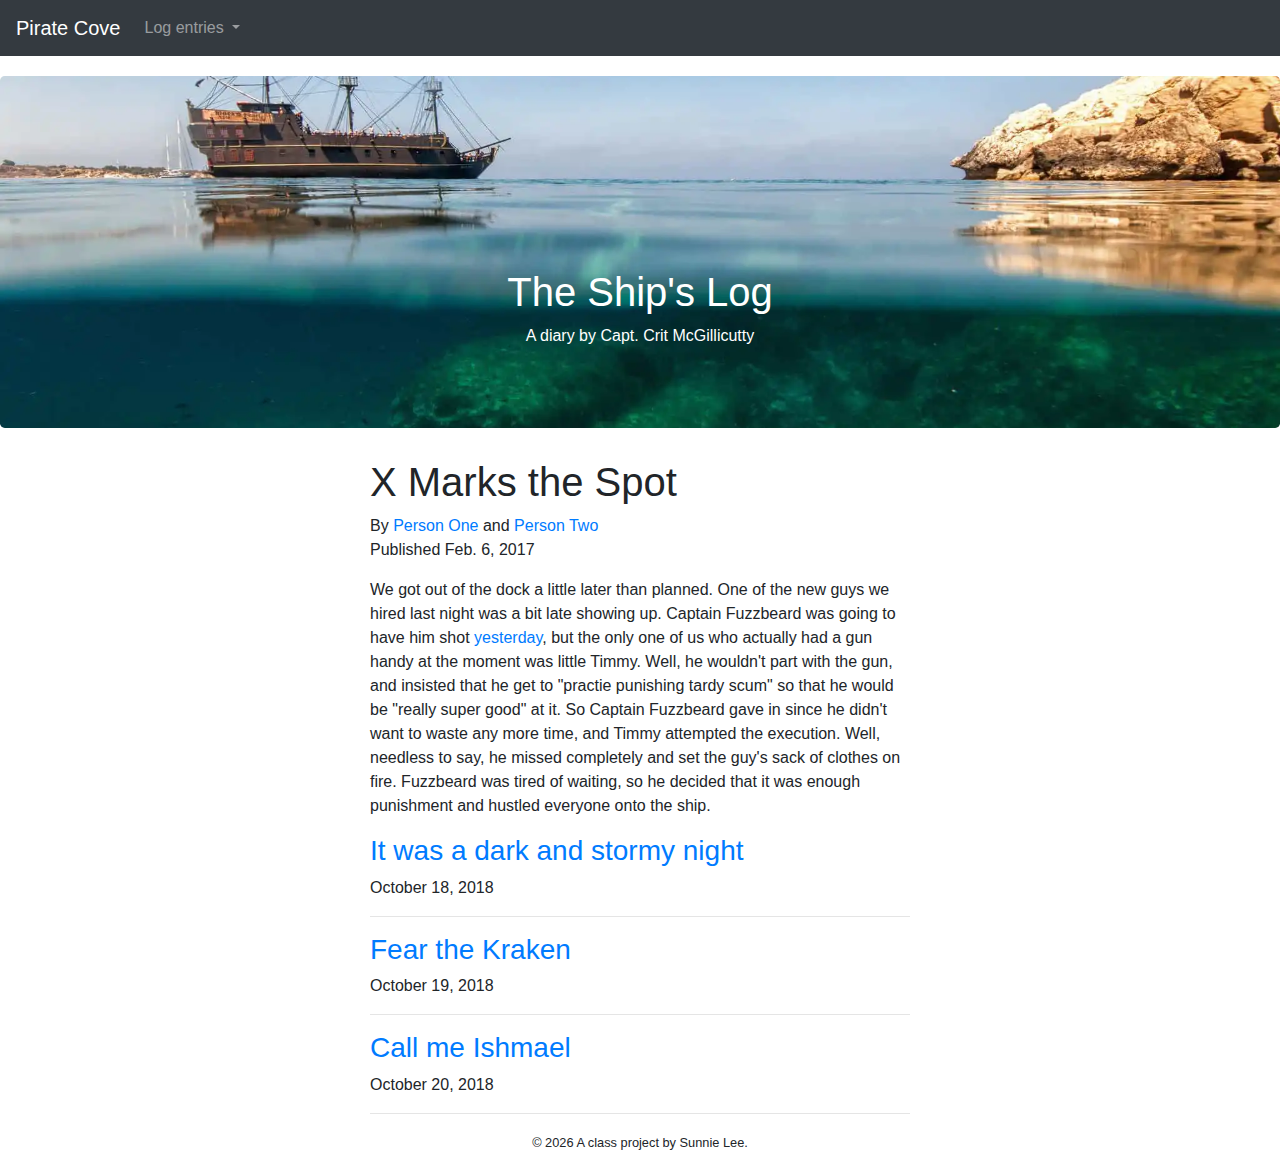
==== commit cb7c286d: "finished" ====
--- a/docs/index.html
+++ b/docs/index.html
@@ -40,7 +40,7 @@
 
 <div class="container">
   <div class="row">
-    <div class="col">
+    <div class="col col-sm-10 offset-sm-1 col-md-10 offset-md-1 col-lg-8 offset-lg-2 col-xl-6 offset-xl-3">
     <h1>X Marks the Spot</h1>
     <p class="author">By 
       <a href="https://twitter.com/XXXXXXXXXXXXX" target="_blank">Person One</a> and  
@@ -50,7 +50,7 @@
     </div>
   </div>
   <div class="row">
-    <div class="col">
+    <div class="col col-sm-10 offset-sm-1 col-md-10 offset-md-1 col-lg-8 offset-lg-2 col-xl-6 offset-xl-3">
       <p>
         We got out of the dock a little later than planned. One of the new guys we hired last night was a bit late showing up. Captain Fuzzbeard was going to have him shot <a href="detail-page.html">yesterday</a>, but the only one of us who actually had a gun handy at the moment was little Timmy. Well, he wouldn't part with the gun, and insisted that he get to "practie punishing tardy scum" so that he would be "really super good" at it. So Captain Fuzzbeard gave in since he didn't want to waste any more time, and Timmy attempted the execution. Well, needless to say, he missed completely and set the guy's sack of clothes on fire. Fuzzbeard was tired of waiting, so he decided that it was enough punishment and hustled everyone onto the ship.
       </p>
@@ -74,7 +74,7 @@
 
   <p id="legal" class="center-block text-center">
   <small>&copy; <span class="copyright-year"></span>
-  A class project by First Last.
+  A class project by Sunnie Lee.
 </p>
 
 
--- a/docs/css/main.css
+++ b/docs/css/main.css
@@ -4,4 +4,4 @@
  * Copyright 2011-2019 Twitter, Inc.
  * Licensed under MIT (https://github.com/twbs/bootstrap/blob/master/LICENSE)
  */:root{--blue:#007bff;--indigo:#6610f2;--purple:#6f42c1;--pink:#e83e8c;--red:#dc3545;--orange:#fd7e14;--yellow:#ffc107;--green:#28a745;--teal:#20c997;--cyan:#17a2b8;--white:#fff;--gray:#6c757d;--gray-dark:#343a40;--primary:#007bff;--secondary:#6c757d;--success:#28a745;--info:#17a2b8;--warning:#ffc107;--danger:#dc3545;--light:#f8f9fa;--dark:#343a40;--breakpoint-xs:0;--breakpoint-sm:576px;--breakpoint-md:768px;--breakpoint-lg:992px;--breakpoint-xl:1200px;--font-family-sans-serif:-apple-system,BlinkMacSystemFont,"Segoe UI",Roboto,"Helvetica Neue",Arial,"Noto Sans",sans-serif,"Apple Color Emoji","Segoe UI Emoji","Segoe UI Symbol","Noto Color Emoji";--font-family-monospace:SFMono-Regular,Menlo,Monaco,Consolas,"Liberation Mono","Courier New",monospace}*,:after,:before{box-sizing:border-box}html{font-family:sans-serif;line-height:1.15;-webkit-text-size-adjust:100%;-webkit-tap-highlight-color:rgba(0,0,0,0)}article,aside,figcaption,figure,footer,header,hgroup,main,nav,section{display:block}body{margin:0;font-family:-apple-system,BlinkMacSystemFont,Segoe UI,Roboto,Helvetica Neue,Arial,Noto Sans,sans-serif;font-size:1rem;font-weight:400;line-height:1.5;color:#212529;text-align:left;background-color:#fff}[tabindex="-1"]:focus{outline:0!important}hr{box-sizing:content-box;height:0;overflow:visible}h1,h2,h3,h4,h5,h6{margin-top:0;margin-bottom:.5rem}p{margin-top:0;margin-bottom:1rem}abbr[data-original-title],abbr[title]{text-decoration:underline;-webkit-text-decoration:underline dotted;-moz-text-decoration:underline dotted;text-decoration:underline dotted;cursor:help;border-bottom:0;text-decoration-skip-ink:none}address{font-style:normal;line-height:inherit}address,dl,ol,ul{margin-bottom:1rem}dl,ol,ul{margin-top:0}ol ol,ol ul,ul ol,ul ul{margin-bottom:0}dt{font-weight:700}dd{margin-bottom:.5rem;margin-left:0}blockquote{margin:0 0 1rem}b,strong{font-weight:bolder}small{font-size:80%}sub,sup{position:relative;font-size:75%;line-height:0;vertical-align:baseline}sub{bottom:-.25em}sup{top:-.5em}a{color:#007bff;text-decoration:none;background-color:transparent}a:hover{color:#0056b3;text-decoration:underline}a:not([href]):not([tabindex]),a:not([href]):not([tabindex]):focus,a:not([href]):not([tabindex]):hover{color:inherit;text-decoration:none}a:not([href]):not([tabindex]):focus{outline:0}code,kbd,pre,samp{font-family:SFMono-Regular,Menlo,Monaco,Consolas,Liberation Mono,Courier New,monospace;font-size:1em}pre{margin-top:0;margin-bottom:1rem;overflow:auto}figure{margin:0 0 1rem}img{border-style:none}img,svg{vertical-align:middle}svg{overflow:hidden}table{border-collapse:collapse}caption{padding-top:.75rem;padding-bottom:.75rem;color:#6c757d;text-align:left;caption-side:bottom}th{text-align:inherit}label{display:inline-block;margin-bottom:.5rem}button{border-radius:0}button:focus{outline:1px dotted;outline:5px auto -webkit-focus-ring-color}button,input,optgroup,select,textarea{margin:0;font-family:inherit;font-size:inherit;line-height:inherit}button,input{overflow:visible}button,select{text-transform:none}select{word-wrap:normal}[type=button],[type=reset],[type=submit],button{-webkit-appearance:button}[type=button]:not(:disabled),[type=reset]:not(:disabled),[type=submit]:not(:disabled),button:not(:disabled){cursor:pointer}[type=button]::-moz-focus-inner,[type=reset]::-moz-focus-inner,[type=submit]::-moz-focus-inner,button::-moz-focus-inner{padding:0;border-style:none}input[type=checkbox],input[type=radio]{box-sizing:border-box;padding:0}input[type=date],input[type=datetime-local],input[type=month],input[type=time]{-webkit-appearance:listbox}textarea{overflow:auto;resize:vertical}fieldset{min-width:0;padding:0;margin:0;border:0}legend{display:block;width:100%;max-width:100%;padding:0;margin-bottom:.5rem;font-size:1.5rem;line-height:inherit;color:inherit;white-space:normal}progress{vertical-align:baseline}[type=number]::-webkit-inner-spin-button,[type=number]::-webkit-outer-spin-button{height:auto}[type=search]{outline-offset:-2px;-webkit-appearance:none}[type=search]::-webkit-search-decoration{-webkit-appearance:none}::-webkit-file-upload-button{font:inherit;-webkit-appearance:button}output{display:inline-block}summary{display:list-item;cursor:pointer}template{display:none}[hidden]{display:none!important}.h1,.h2,.h3,.h4,.h5,.h6,h1,h2,h3,h4,h5,h6{margin-bottom:.5rem;font-weight:500;line-height:1.2}.h1,h1{font-size:2.5rem}.h2,h2{font-size:2rem}.h3,h3{font-size:1.75rem}.h4,h4{font-size:1.5rem}.h5,h5{font-size:1.25rem}.h6,h6{font-size:1rem}.lead{font-size:1.25rem;font-weight:300}.display-1{font-size:6rem}.display-1,.display-2{font-weight:300;line-height:1.2}.display-2{font-size:5.5rem}.display-3{font-size:4.5rem}.display-3,.display-4{font-weight:300;line-height:1.2}.display-4{font-size:3.5rem}hr{margin-top:1rem;margin-bottom:1rem;border:0;border-top:1px solid rgba(0,0,0,.1)}.small,small{font-size:80%;font-weight:400}.mark,mark{padding:.2em;background-color:#fcf8e3}.list-inline,.list-unstyled{padding-left:0;list-style:none}.list-inline-item{display:inline-block}.list-inline-item:not(:last-child){margin-right:.5rem}.initialism{font-size:90%;text-transform:uppercase}.blockquote{margin-bottom:1rem;font-size:1.25rem}.blockquote-footer{display:block;font-size:80%;color:#6c757d}.blockquote-footer:before{content:"\2014\00A0"}.img-fluid,.img-thumbnail{max-width:100%;height:auto}.img-thumbnail{padding:.25rem;background-color:#fff;border:1px solid #dee2e6;border-radius:.25rem}.figure{display:inline-block}.figure-img{margin-bottom:.5rem;line-height:1}.figure-caption{font-size:90%;color:#6c757d}code{font-size:87.5%;color:#e83e8c;word-break:break-word}a>code{color:inherit}kbd{padding:.2rem .4rem;font-size:87.5%;color:#fff;background-color:#212529;border-radius:.2rem}kbd kbd{padding:0;font-size:100%;font-weight:700}pre{display:block;font-size:87.5%;color:#212529}pre code{font-size:inherit;color:inherit;word-break:normal}.pre-scrollable{max-height:340px;overflow-y:scroll}.container{width:100%;padding-right:15px;padding-left:15px;margin-right:auto;margin-left:auto}@media (min-width:576px){.container{max-width:540px}}@media (min-width:768px){.container{max-width:720px}}@media (min-width:992px){.container{max-width:960px}}@media (min-width:1200px){.container{max-width:1140px}}.container-fluid{width:100%;padding-right:15px;padding-left:15px;margin-right:auto;margin-left:auto}.row{display:-ms-flexbox;display:flex;-ms-flex-wrap:wrap;flex-wrap:wrap;margin-right:-15px;margin-left:-15px}.no-gutters{margin-right:0;margin-left:0}.no-gutters>.col,.no-gutters>[class*=col-]{padding-right:0;padding-left:0}.col,.col-1,.col-2,.col-3,.col-4,.col-5,.col-6,.col-7,.col-8,.col-9,.col-10,.col-11,.col-12,.col-auto,.col-lg,.col-lg-1,.col-lg-2,.col-lg-3,.col-lg-4,.col-lg-5,.col-lg-6,.col-lg-7,.col-lg-8,.col-lg-9,.col-lg-10,.col-lg-11,.col-lg-12,.col-lg-auto,.col-md,.col-md-1,.col-md-2,.col-md-3,.col-md-4,.col-md-5,.col-md-6,.col-md-7,.col-md-8,.col-md-9,.col-md-10,.col-md-11,.col-md-12,.col-md-auto,.col-sm,.col-sm-1,.col-sm-2,.col-sm-3,.col-sm-4,.col-sm-5,.col-sm-6,.col-sm-7,.col-sm-8,.col-sm-9,.col-sm-10,.col-sm-11,.col-sm-12,.col-sm-auto,.col-xl,.col-xl-1,.col-xl-2,.col-xl-3,.col-xl-4,.col-xl-5,.col-xl-6,.col-xl-7,.col-xl-8,.col-xl-9,.col-xl-10,.col-xl-11,.col-xl-12,.col-xl-auto{position:relative;width:100%;padding-right:15px;padding-left:15px}.col{-ms-flex-preferred-size:0;flex-basis:0;-ms-flex-positive:1;flex-grow:1;max-width:100%}.col-auto{-ms-flex:0 0 auto;flex:0 0 auto;width:auto;max-width:100%}.col-1{-ms-flex:0 0 8.33333%;flex:0 0 8.33333%;max-width:8.33333%}.col-2{-ms-flex:0 0 16.66667%;flex:0 0 16.66667%;max-width:16.66667%}.col-3{-ms-flex:0 0 25%;flex:0 0 25%;max-width:25%}.col-4{-ms-flex:0 0 33.33333%;flex:0 0 33.33333%;max-width:33.33333%}.col-5{-ms-flex:0 0 41.66667%;flex:0 0 41.66667%;max-width:41.66667%}.col-6{-ms-flex:0 0 50%;flex:0 0 50%;max-width:50%}.col-7{-ms-flex:0 0 58.33333%;flex:0 0 58.33333%;max-width:58.33333%}.col-8{-ms-flex:0 0 66.66667%;flex:0 0 66.66667%;max-width:66.66667%}.col-9{-ms-flex:0 0 75%;flex:0 0 75%;max-width:75%}.col-10{-ms-flex:0 0 83.33333%;flex:0 0 83.33333%;max-width:83.33333%}.col-11{-ms-flex:0 0 91.66667%;flex:0 0 91.66667%;max-width:91.66667%}.col-12{-ms-flex:0 0 100%;flex:0 0 100%;max-width:100%}.order-first{-ms-flex-order:-1;order:-1}.order-last{-ms-flex-order:13;order:13}.order-0{-ms-flex-order:0;order:0}.order-1{-ms-flex-order:1;order:1}.order-2{-ms-flex-order:2;order:2}.order-3{-ms-flex-order:3;order:3}.order-4{-ms-flex-order:4;order:4}.order-5{-ms-flex-order:5;order:5}.order-6{-ms-flex-order:6;order:6}.order-7{-ms-flex-order:7;order:7}.order-8{-ms-flex-order:8;order:8}.order-9{-ms-flex-order:9;order:9}.order-10{-ms-flex-order:10;order:10}.order-11{-ms-flex-order:11;order:11}.order-12{-ms-flex-order:12;order:12}.offset-1{margin-left:8.33333%}.offset-2{margin-left:16.66667%}.offset-3{margin-left:25%}.offset-4{margin-left:33.33333%}.offset-5{margin-left:41.66667%}.offset-6{margin-left:50%}.offset-7{margin-left:58.33333%}.offset-8{margin-left:66.66667%}.offset-9{margin-left:75%}.offset-10{margin-left:83.33333%}.offset-11{margin-left:91.66667%}@media (min-width:576px){.col-sm{-ms-flex-preferred-size:0;flex-basis:0;-ms-flex-positive:1;flex-grow:1;max-width:100%}.col-sm-auto{-ms-flex:0 0 auto;flex:0 0 auto;width:auto;max-width:100%}.col-sm-1{-ms-flex:0 0 8.33333%;flex:0 0 8.33333%;max-width:8.33333%}.col-sm-2{-ms-flex:0 0 16.66667%;flex:0 0 16.66667%;max-width:16.66667%}.col-sm-3{-ms-flex:0 0 25%;flex:0 0 25%;max-width:25%}.col-sm-4{-ms-flex:0 0 33.33333%;flex:0 0 33.33333%;max-width:33.33333%}.col-sm-5{-ms-flex:0 0 41.66667%;flex:0 0 41.66667%;max-width:41.66667%}.col-sm-6{-ms-flex:0 0 50%;flex:0 0 50%;max-width:50%}.col-sm-7{-ms-flex:0 0 58.33333%;flex:0 0 58.33333%;max-width:58.33333%}.col-sm-8{-ms-flex:0 0 66.66667%;flex:0 0 66.66667%;max-width:66.66667%}.col-sm-9{-ms-flex:0 0 75%;flex:0 0 75%;max-width:75%}.col-sm-10{-ms-flex:0 0 83.33333%;flex:0 0 83.33333%;max-width:83.33333%}.col-sm-11{-ms-flex:0 0 91.66667%;flex:0 0 91.66667%;max-width:91.66667%}.col-sm-12{-ms-flex:0 0 100%;flex:0 0 100%;max-width:100%}.order-sm-first{-ms-flex-order:-1;order:-1}.order-sm-last{-ms-flex-order:13;order:13}.order-sm-0{-ms-flex-order:0;order:0}.order-sm-1{-ms-flex-order:1;order:1}.order-sm-2{-ms-flex-order:2;order:2}.order-sm-3{-ms-flex-order:3;order:3}.order-sm-4{-ms-flex-order:4;order:4}.order-sm-5{-ms-flex-order:5;order:5}.order-sm-6{-ms-flex-order:6;order:6}.order-sm-7{-ms-flex-order:7;order:7}.order-sm-8{-ms-flex-order:8;order:8}.order-sm-9{-ms-flex-order:9;order:9}.order-sm-10{-ms-flex-order:10;order:10}.order-sm-11{-ms-flex-order:11;order:11}.order-sm-12{-ms-flex-order:12;order:12}.offset-sm-0{margin-left:0}.offset-sm-1{margin-left:8.33333%}.offset-sm-2{margin-left:16.66667%}.offset-sm-3{margin-left:25%}.offset-sm-4{margin-left:33.33333%}.offset-sm-5{margin-left:41.66667%}.offset-sm-6{margin-left:50%}.offset-sm-7{margin-left:58.33333%}.offset-sm-8{margin-left:66.66667%}.offset-sm-9{margin-left:75%}.offset-sm-10{margin-left:83.33333%}.offset-sm-11{margin-left:91.66667%}}@media (min-width:768px){.col-md{-ms-flex-preferred-size:0;flex-basis:0;-ms-flex-positive:1;flex-grow:1;max-width:100%}.col-md-auto{-ms-flex:0 0 auto;flex:0 0 auto;width:auto;max-width:100%}.col-md-1{-ms-flex:0 0 8.33333%;flex:0 0 8.33333%;max-width:8.33333%}.col-md-2{-ms-flex:0 0 16.66667%;flex:0 0 16.66667%;max-width:16.66667%}.col-md-3{-ms-flex:0 0 25%;flex:0 0 25%;max-width:25%}.col-md-4{-ms-flex:0 0 33.33333%;flex:0 0 33.33333%;max-width:33.33333%}.col-md-5{-ms-flex:0 0 41.66667%;flex:0 0 41.66667%;max-width:41.66667%}.col-md-6{-ms-flex:0 0 50%;flex:0 0 50%;max-width:50%}.col-md-7{-ms-flex:0 0 58.33333%;flex:0 0 58.33333%;max-width:58.33333%}.col-md-8{-ms-flex:0 0 66.66667%;flex:0 0 66.66667%;max-width:66.66667%}.col-md-9{-ms-flex:0 0 75%;flex:0 0 75%;max-width:75%}.col-md-10{-ms-flex:0 0 83.33333%;flex:0 0 83.33333%;max-width:83.33333%}.col-md-11{-ms-flex:0 0 91.66667%;flex:0 0 91.66667%;max-width:91.66667%}.col-md-12{-ms-flex:0 0 100%;flex:0 0 100%;max-width:100%}.order-md-first{-ms-flex-order:-1;order:-1}.order-md-last{-ms-flex-order:13;order:13}.order-md-0{-ms-flex-order:0;order:0}.order-md-1{-ms-flex-order:1;order:1}.order-md-2{-ms-flex-order:2;order:2}.order-md-3{-ms-flex-order:3;order:3}.order-md-4{-ms-flex-order:4;order:4}.order-md-5{-ms-flex-order:5;order:5}.order-md-6{-ms-flex-order:6;order:6}.order-md-7{-ms-flex-order:7;order:7}.order-md-8{-ms-flex-order:8;order:8}.order-md-9{-ms-flex-order:9;order:9}.order-md-10{-ms-flex-order:10;order:10}.order-md-11{-ms-flex-order:11;order:11}.order-md-12{-ms-flex-order:12;order:12}.offset-md-0{margin-left:0}.offset-md-1{margin-left:8.33333%}.offset-md-2{margin-left:16.66667%}.offset-md-3{margin-left:25%}.offset-md-4{margin-left:33.33333%}.offset-md-5{margin-left:41.66667%}.offset-md-6{margin-left:50%}.offset-md-7{margin-left:58.33333%}.offset-md-8{margin-left:66.66667%}.offset-md-9{margin-left:75%}.offset-md-10{margin-left:83.33333%}.offset-md-11{margin-left:91.66667%}}@media (min-width:992px){.col-lg{-ms-flex-preferred-size:0;flex-basis:0;-ms-flex-positive:1;flex-grow:1;max-width:100%}.col-lg-auto{-ms-flex:0 0 auto;flex:0 0 auto;width:auto;max-width:100%}.col-lg-1{-ms-flex:0 0 8.33333%;flex:0 0 8.33333%;max-width:8.33333%}.col-lg-2{-ms-flex:0 0 16.66667%;flex:0 0 16.66667%;max-width:16.66667%}.col-lg-3{-ms-flex:0 0 25%;flex:0 0 25%;max-width:25%}.col-lg-4{-ms-flex:0 0 33.33333%;flex:0 0 33.33333%;max-width:33.33333%}.col-lg-5{-ms-flex:0 0 41.66667%;flex:0 0 41.66667%;max-width:41.66667%}.col-lg-6{-ms-flex:0 0 50%;flex:0 0 50%;max-width:50%}.col-lg-7{-ms-flex:0 0 58.33333%;flex:0 0 58.33333%;max-width:58.33333%}.col-lg-8{-ms-flex:0 0 66.66667%;flex:0 0 66.66667%;max-width:66.66667%}.col-lg-9{-ms-flex:0 0 75%;flex:0 0 75%;max-width:75%}.col-lg-10{-ms-flex:0 0 83.33333%;flex:0 0 83.33333%;max-width:83.33333%}.col-lg-11{-ms-flex:0 0 91.66667%;flex:0 0 91.66667%;max-width:91.66667%}.col-lg-12{-ms-flex:0 0 100%;flex:0 0 100%;max-width:100%}.order-lg-first{-ms-flex-order:-1;order:-1}.order-lg-last{-ms-flex-order:13;order:13}.order-lg-0{-ms-flex-order:0;order:0}.order-lg-1{-ms-flex-order:1;order:1}.order-lg-2{-ms-flex-order:2;order:2}.order-lg-3{-ms-flex-order:3;order:3}.order-lg-4{-ms-flex-order:4;order:4}.order-lg-5{-ms-flex-order:5;order:5}.order-lg-6{-ms-flex-order:6;order:6}.order-lg-7{-ms-flex-order:7;order:7}.order-lg-8{-ms-flex-order:8;order:8}.order-lg-9{-ms-flex-order:9;order:9}.order-lg-10{-ms-flex-order:10;order:10}.order-lg-11{-ms-flex-order:11;order:11}.order-lg-12{-ms-flex-order:12;order:12}.offset-lg-0{margin-left:0}.offset-lg-1{margin-left:8.33333%}.offset-lg-2{margin-left:16.66667%}.offset-lg-3{margin-left:25%}.offset-lg-4{margin-left:33.33333%}.offset-lg-5{margin-left:41.66667%}.offset-lg-6{margin-left:50%}.offset-lg-7{margin-left:58.33333%}.offset-lg-8{margin-left:66.66667%}.offset-lg-9{margin-left:75%}.offset-lg-10{margin-left:83.33333%}.offset-lg-11{margin-left:91.66667%}}@media (min-width:1200px){.col-xl{-ms-flex-preferred-size:0;flex-basis:0;-ms-flex-positive:1;flex-grow:1;max-width:100%}.col-xl-auto{-ms-flex:0 0 auto;flex:0 0 auto;width:auto;max-width:100%}.col-xl-1{-ms-flex:0 0 8.33333%;flex:0 0 8.33333%;max-width:8.33333%}.col-xl-2{-ms-flex:0 0 16.66667%;flex:0 0 16.66667%;max-width:16.66667%}.col-xl-3{-ms-flex:0 0 25%;flex:0 0 25%;max-width:25%}.col-xl-4{-ms-flex:0 0 33.33333%;flex:0 0 33.33333%;max-width:33.33333%}.col-xl-5{-ms-flex:0 0 41.66667%;flex:0 0 41.66667%;max-width:41.66667%}.col-xl-6{-ms-flex:0 0 50%;flex:0 0 50%;max-width:50%}.col-xl-7{-ms-flex:0 0 58.33333%;flex:0 0 58.33333%;max-width:58.33333%}.col-xl-8{-ms-flex:0 0 66.66667%;flex:0 0 66.66667%;max-width:66.66667%}.col-xl-9{-ms-flex:0 0 75%;flex:0 0 75%;max-width:75%}.col-xl-10{-ms-flex:0 0 83.33333%;flex:0 0 83.33333%;max-width:83.33333%}.col-xl-11{-ms-flex:0 0 91.66667%;flex:0 0 91.66667%;max-width:91.66667%}.col-xl-12{-ms-flex:0 0 100%;flex:0 0 100%;max-width:100%}.order-xl-first{-ms-flex-order:-1;order:-1}.order-xl-last{-ms-flex-order:13;order:13}.order-xl-0{-ms-flex-order:0;order:0}.order-xl-1{-ms-flex-order:1;order:1}.order-xl-2{-ms-flex-order:2;order:2}.order-xl-3{-ms-flex-order:3;order:3}.order-xl-4{-ms-flex-order:4;order:4}.order-xl-5{-ms-flex-order:5;order:5}.order-xl-6{-ms-flex-order:6;order:6}.order-xl-7{-ms-flex-order:7;order:7}.order-xl-8{-ms-flex-order:8;order:8}.order-xl-9{-ms-flex-order:9;order:9}.order-xl-10{-ms-flex-order:10;order:10}.order-xl-11{-ms-flex-order:11;order:11}.order-xl-12{-ms-flex-order:12;order:12}.offset-xl-0{margin-left:0}.offset-xl-1{margin-left:8.33333%}.offset-xl-2{margin-left:16.66667%}.offset-xl-3{margin-left:25%}.offset-xl-4{margin-left:33.33333%}.offset-xl-5{margin-left:41.66667%}.offset-xl-6{margin-left:50%}.offset-xl-7{margin-left:58.33333%}.offset-xl-8{margin-left:66.66667%}.offset-xl-9{margin-left:75%}.offset-xl-10{margin-left:83.33333%}.offset-xl-11{margin-left:91.66667%}}.table{width:100%;margin-bottom:1rem;color:#212529}.table td,.table th{padding:.75rem;vertical-align:top;border-top:1px solid #dee2e6}.table thead th{vertical-align:bottom;border-bottom:2px solid #dee2e6}.table tbody+tbody{border-top:2px solid #dee2e6}.table-sm td,.table-sm th{padding:.3rem}.table-bordered,.table-bordered td,.table-bordered th{border:1px solid #dee2e6}.table-bordered thead td,.table-bordered thead th{border-bottom-width:2px}.table-borderless tbody+tbody,.table-borderless td,.table-borderless th,.table-borderless thead th{border:0}.table-striped tbody tr:nth-of-type(odd){background-color:rgba(0,0,0,.05)}.table-hover tbody tr:hover{color:#212529;background-color:rgba(0,0,0,.075)}.table-primary,.table-primary>td,.table-primary>th{background-color:#b8daff}.table-primary tbody+tbody,.table-primary td,.table-primary th,.table-primary thead th{border-color:#7abaff}.table-hover .table-primary:hover,.table-hover .table-primary:hover>td,.table-hover .table-primary:hover>th{background-color:#9fcdff}.table-secondary,.table-secondary>td,.table-secondary>th{background-color:#d6d8db}.table-secondary tbody+tbody,.table-secondary td,.table-secondary th,.table-secondary thead th{border-color:#b3b7bb}.table-hover .table-secondary:hover,.table-hover .table-secondary:hover>td,.table-hover .table-secondary:hover>th{background-color:#c8cbcf}.table-success,.table-success>td,.table-success>th{background-color:#c3e6cb}.table-success tbody+tbody,.table-success td,.table-success th,.table-success thead th{border-color:#8fd19e}.table-hover .table-success:hover,.table-hover .table-success:hover>td,.table-hover .table-success:hover>th{background-color:#b1dfbb}.table-info,.table-info>td,.table-info>th{background-color:#bee5eb}.table-info tbody+tbody,.table-info td,.table-info th,.table-info thead th{border-color:#86cfda}.table-hover .table-info:hover,.table-hover .table-info:hover>td,.table-hover .table-info:hover>th{background-color:#abdde5}.table-warning,.table-warning>td,.table-warning>th{background-color:#ffeeba}.table-warning tbody+tbody,.table-warning td,.table-warning th,.table-warning thead th{border-color:#ffdf7e}.table-hover .table-warning:hover,.table-hover .table-warning:hover>td,.table-hover .table-warning:hover>th{background-color:#ffe8a1}.table-danger,.table-danger>td,.table-danger>th{background-color:#f5c6cb}.table-danger tbody+tbody,.table-danger td,.table-danger th,.table-danger thead th{border-color:#ed969e}.table-hover .table-danger:hover,.table-hover .table-danger:hover>td,.table-hover .table-danger:hover>th{background-color:#f1b0b7}.table-light,.table-light>td,.table-light>th{background-color:#fdfdfe}.table-light tbody+tbody,.table-light td,.table-light th,.table-light thead th{border-color:#fbfcfc}.table-hover .table-light:hover,.table-hover .table-light:hover>td,.table-hover .table-light:hover>th{background-color:#ececf6}.table-dark,.table-dark>td,.table-dark>th{background-color:#c6c8ca}.table-dark tbody+tbody,.table-dark td,.table-dark th,.table-dark thead th{border-color:#95999c}.table-hover .table-dark:hover,.table-hover .table-dark:hover>td,.table-hover .table-dark:hover>th{background-color:#b9bbbe}.table-active,.table-active>td,.table-active>th,.table-hover .table-active:hover,.table-hover .table-active:hover>td,.table-hover .table-active:hover>th{background-color:rgba(0,0,0,.075)}.table .thead-dark th{color:#fff;background-color:#343a40;border-color:#454d55}.table .thead-light th{color:#495057;background-color:#e9ecef;border-color:#dee2e6}.table-dark{color:#fff;background-color:#343a40}.table-dark td,.table-dark th,.table-dark thead th{border-color:#454d55}.table-dark.table-bordered{border:0}.table-dark.table-striped tbody tr:nth-of-type(odd){background-color:hsla(0,0%,100%,.05)}.table-dark.table-hover tbody tr:hover{color:#fff;background-color:hsla(0,0%,100%,.075)}@media (max-width:575.98px){.table-responsive-sm{display:block;width:100%;overflow-x:auto;-webkit-overflow-scrolling:touch}.table-responsive-sm>.table-bordered{border:0}}@media (max-width:767.98px){.table-responsive-md{display:block;width:100%;overflow-x:auto;-webkit-overflow-scrolling:touch}.table-responsive-md>.table-bordered{border:0}}@media (max-width:991.98px){.table-responsive-lg{display:block;width:100%;overflow-x:auto;-webkit-overflow-scrolling:touch}.table-responsive-lg>.table-bordered{border:0}}@media (max-width:1199.98px){.table-responsive-xl{display:block;width:100%;overflow-x:auto;-webkit-overflow-scrolling:touch}.table-responsive-xl>.table-bordered{border:0}}.table-responsive{display:block;width:100%;overflow-x:auto;-webkit-overflow-scrolling:touch}.table-responsive>.table-bordered{border:0}.form-control{display:block;width:100%;height:calc(1.5em + .75rem + 2px);padding:.375rem .75rem;font-size:1rem;font-weight:400;line-height:1.5;color:#495057;background-color:#fff;background-clip:padding-box;border:1px solid #ced4da;border-radius:.25rem;transition:border-color .15s ease-in-out,box-shadow .15s ease-in-out}@media (prefers-reduced-motion:reduce){.form-control{transition:none}}.form-control::-ms-expand{background-color:transparent;border:0}.form-control:focus{color:#495057;background-color:#fff;border-color:#80bdff;outline:0;box-shadow:0 0 0 .2rem rgba(0,123,255,.25)}.form-control::-webkit-input-placeholder{color:#6c757d;opacity:1}.form-control::-moz-placeholder{color:#6c757d;opacity:1}.form-control:-ms-input-placeholder,.form-control::-ms-input-placeholder{color:#6c757d;opacity:1}.form-control::placeholder{color:#6c757d;opacity:1}.form-control:disabled,.form-control[readonly]{background-color:#e9ecef;opacity:1}select.form-control:focus::-ms-value{color:#495057;background-color:#fff}.form-control-file,.form-control-range{display:block;width:100%}.col-form-label{padding-top:calc(.375rem + 1px);padding-bottom:calc(.375rem + 1px);margin-bottom:0;font-size:inherit;line-height:1.5}.col-form-label-lg{padding-top:calc(.5rem + 1px);padding-bottom:calc(.5rem + 1px);font-size:1.25rem;line-height:1.5}.col-form-label-sm{padding-top:calc(.25rem + 1px);padding-bottom:calc(.25rem + 1px);font-size:.875rem;line-height:1.5}.form-control-plaintext{display:block;width:100%;padding-top:.375rem;padding-bottom:.375rem;margin-bottom:0;line-height:1.5;color:#212529;background-color:transparent;border:solid transparent;border-width:1px 0}.form-control-plaintext.form-control-lg,.form-control-plaintext.form-control-sm{padding-right:0;padding-left:0}.form-control-sm{height:calc(1.5em + .5rem + 2px);padding:.25rem .5rem;font-size:.875rem;line-height:1.5;border-radius:.2rem}.form-control-lg{height:calc(1.5em + 1rem + 2px);padding:.5rem 1rem;font-size:1.25rem;line-height:1.5;border-radius:.3rem}select.form-control[multiple],select.form-control[size],textarea.form-control{height:auto}.form-group{margin-bottom:1rem}.form-text{display:block;margin-top:.25rem}.form-row{display:-ms-flexbox;display:flex;-ms-flex-wrap:wrap;flex-wrap:wrap;margin-right:-5px;margin-left:-5px}.form-row>.col,.form-row>[class*=col-]{padding-right:5px;padding-left:5px}.form-check{position:relative;display:block;padding-left:1.25rem}.form-check-input{position:absolute;margin-top:.3rem;margin-left:-1.25rem}.form-check-input:disabled~.form-check-label{color:#6c757d}.form-check-label{margin-bottom:0}.form-check-inline{display:-ms-inline-flexbox;display:inline-flex;-ms-flex-align:center;align-items:center;padding-left:0;margin-right:.75rem}.form-check-inline .form-check-input{position:static;margin-top:0;margin-right:.3125rem;margin-left:0}.valid-feedback{display:none;width:100%;margin-top:.25rem;font-size:80%;color:#28a745}.valid-tooltip{position:absolute;top:100%;z-index:5;display:none;max-width:100%;padding:.25rem .5rem;margin-top:.1rem;font-size:.875rem;line-height:1.5;color:#fff;background-color:rgba(40,167,69,.9);border-radius:.25rem}.form-control.is-valid,.was-validated .form-control:valid{border-color:#28a745;padding-right:calc(1.5em + .75rem);background-image:url("data:image/svg+xml;charset=utf-8,%3Csvg xmlns='http://www.w3.org/2000/svg' viewBox='0 0 8 8'%3E%3Cpath fill='%2328a745' d='M2.3 6.73L.6 4.53c-.4-1.04.46-1.4 1.1-.8l1.1 1.4 3.4-3.8c.6-.63 1.6-.27 1.2.7l-4 4.6c-.43.5-.8.4-1.1.1z'/%3E%3C/svg%3E");background-repeat:no-repeat;background-position:100% calc(.375em + .1875rem);background-size:calc(.75em + .375rem) calc(.75em + .375rem)}.form-control.is-valid:focus,.was-validated .form-control:valid:focus{border-color:#28a745;box-shadow:0 0 0 .2rem rgba(40,167,69,.25)}.form-control.is-valid~.valid-feedback,.form-control.is-valid~.valid-tooltip,.was-validated .form-control:valid~.valid-feedback,.was-validated .form-control:valid~.valid-tooltip{display:block}.was-validated textarea.form-control:valid,textarea.form-control.is-valid{padding-right:calc(1.5em + .75rem);background-position:top calc(.375em + .1875rem) right calc(.375em + .1875rem)}.custom-select.is-valid,.was-validated .custom-select:valid{border-color:#28a745;padding-right:calc((1em + .75rem) * 3 / 4 + 1.75rem);background:url("data:image/svg+xml;charset=utf-8,%3Csvg xmlns='http://www.w3.org/2000/svg' viewBox='0 0 4 5'%3E%3Cpath fill='%23343a40' d='M2 0L0 2h4zm0 5L0 3h4z'/%3E%3C/svg%3E") no-repeat right .75rem center/8px 10px,url("data:image/svg+xml;charset=utf-8,%3Csvg xmlns='http://www.w3.org/2000/svg' viewBox='0 0 8 8'%3E%3Cpath fill='%2328a745' d='M2.3 6.73L.6 4.53c-.4-1.04.46-1.4 1.1-.8l1.1 1.4 3.4-3.8c.6-.63 1.6-.27 1.2.7l-4 4.6c-.43.5-.8.4-1.1.1z'/%3E%3C/svg%3E") #fff no-repeat center right 1.75rem/calc(.75em + .375rem) calc(.75em + .375rem)}.custom-select.is-valid:focus,.was-validated .custom-select:valid:focus{border-color:#28a745;box-shadow:0 0 0 .2rem rgba(40,167,69,.25)}.custom-select.is-valid~.valid-feedback,.custom-select.is-valid~.valid-tooltip,.form-control-file.is-valid~.valid-feedback,.form-control-file.is-valid~.valid-tooltip,.was-validated .custom-select:valid~.valid-feedback,.was-validated .custom-select:valid~.valid-tooltip,.was-validated .form-control-file:valid~.valid-feedback,.was-validated .form-control-file:valid~.valid-tooltip{display:block}.form-check-input.is-valid~.form-check-label,.was-validated .form-check-input:valid~.form-check-label{color:#28a745}.form-check-input.is-valid~.valid-feedback,.form-check-input.is-valid~.valid-tooltip,.was-validated .form-check-input:valid~.valid-feedback,.was-validated .form-check-input:valid~.valid-tooltip{display:block}.custom-control-input.is-valid~.custom-control-label,.was-validated .custom-control-input:valid~.custom-control-label{color:#28a745}.custom-control-input.is-valid~.custom-control-label:before,.was-validated .custom-control-input:valid~.custom-control-label:before{border-color:#28a745}.custom-control-input.is-valid~.valid-feedback,.custom-control-input.is-valid~.valid-tooltip,.was-validated .custom-control-input:valid~.valid-feedback,.was-validated .custom-control-input:valid~.valid-tooltip{display:block}.custom-control-input.is-valid:checked~.custom-control-label:before,.was-validated .custom-control-input:valid:checked~.custom-control-label:before{border-color:#34ce57;background-color:#34ce57}.custom-control-input.is-valid:focus~.custom-control-label:before,.was-validated .custom-control-input:valid:focus~.custom-control-label:before{box-shadow:0 0 0 .2rem rgba(40,167,69,.25)}.custom-control-input.is-valid:focus:not(:checked)~.custom-control-label:before,.custom-file-input.is-valid~.custom-file-label,.was-validated .custom-control-input:valid:focus:not(:checked)~.custom-control-label:before,.was-validated .custom-file-input:valid~.custom-file-label{border-color:#28a745}.custom-file-input.is-valid~.valid-feedback,.custom-file-input.is-valid~.valid-tooltip,.was-validated .custom-file-input:valid~.valid-feedback,.was-validated .custom-file-input:valid~.valid-tooltip{display:block}.custom-file-input.is-valid:focus~.custom-file-label,.was-validated .custom-file-input:valid:focus~.custom-file-label{border-color:#28a745;box-shadow:0 0 0 .2rem rgba(40,167,69,.25)}.invalid-feedback{display:none;width:100%;margin-top:.25rem;font-size:80%;color:#dc3545}.invalid-tooltip{position:absolute;top:100%;z-index:5;display:none;max-width:100%;padding:.25rem .5rem;margin-top:.1rem;font-size:.875rem;line-height:1.5;color:#fff;background-color:rgba(220,53,69,.9);border-radius:.25rem}.form-control.is-invalid,.was-validated .form-control:invalid{border-color:#dc3545;padding-right:calc(1.5em + .75rem);background-image:url("data:image/svg+xml;charset=utf-8,%3Csvg xmlns='http://www.w3.org/2000/svg' fill='%23dc3545' viewBox='-2 -2 7 7'%3E%3Cpath stroke='%23dc3545' d='M0 0l3 3m0-3L0 3'/%3E%3Ccircle r='.5'/%3E%3Ccircle cx='3' r='.5'/%3E%3Ccircle cy='3' r='.5'/%3E%3Ccircle cx='3' cy='3' r='.5'/%3E%3C/svg%3E");background-repeat:no-repeat;background-position:100% calc(.375em + .1875rem);background-size:calc(.75em + .375rem) calc(.75em + .375rem)}.form-control.is-invalid:focus,.was-validated .form-control:invalid:focus{border-color:#dc3545;box-shadow:0 0 0 .2rem rgba(220,53,69,.25)}.form-control.is-invalid~.invalid-feedback,.form-control.is-invalid~.invalid-tooltip,.was-validated .form-control:invalid~.invalid-feedback,.was-validated .form-control:invalid~.invalid-tooltip{display:block}.was-validated textarea.form-control:invalid,textarea.form-control.is-invalid{padding-right:calc(1.5em + .75rem);background-position:top calc(.375em + .1875rem) right calc(.375em + .1875rem)}.custom-select.is-invalid,.was-validated .custom-select:invalid{border-color:#dc3545;padding-right:calc((1em + .75rem) * 3 / 4 + 1.75rem);background:url("data:image/svg+xml;charset=utf-8,%3Csvg xmlns='http://www.w3.org/2000/svg' viewBox='0 0 4 5'%3E%3Cpath fill='%23343a40' d='M2 0L0 2h4zm0 5L0 3h4z'/%3E%3C/svg%3E") no-repeat right .75rem center/8px 10px,url("data:image/svg+xml;charset=utf-8,%3Csvg xmlns='http://www.w3.org/2000/svg' fill='%23dc3545' viewBox='-2 -2 7 7'%3E%3Cpath stroke='%23dc3545' d='M0 0l3 3m0-3L0 3'/%3E%3Ccircle r='.5'/%3E%3Ccircle cx='3' r='.5'/%3E%3Ccircle cy='3' r='.5'/%3E%3Ccircle cx='3' cy='3' r='.5'/%3E%3C/svg%3E") #fff no-repeat center right 1.75rem/calc(.75em + .375rem) calc(.75em + .375rem)}.custom-select.is-invalid:focus,.was-validated .custom-select:invalid:focus{border-color:#dc3545;box-shadow:0 0 0 .2rem rgba(220,53,69,.25)}.custom-select.is-invalid~.invalid-feedback,.custom-select.is-invalid~.invalid-tooltip,.form-control-file.is-invalid~.invalid-feedback,.form-control-file.is-invalid~.invalid-tooltip,.was-validated .custom-select:invalid~.invalid-feedback,.was-validated .custom-select:invalid~.invalid-tooltip,.was-validated .form-control-file:invalid~.invalid-feedback,.was-validated .form-control-file:invalid~.invalid-tooltip{display:block}.form-check-input.is-invalid~.form-check-label,.was-validated .form-check-input:invalid~.form-check-label{color:#dc3545}.form-check-input.is-invalid~.invalid-feedback,.form-check-input.is-invalid~.invalid-tooltip,.was-validated .form-check-input:invalid~.invalid-feedback,.was-validated .form-check-input:invalid~.invalid-tooltip{display:block}.custom-control-input.is-invalid~.custom-control-label,.was-validated .custom-control-input:invalid~.custom-control-label{color:#dc3545}.custom-control-input.is-invalid~.custom-control-label:before,.was-validated .custom-control-input:invalid~.custom-control-label:before{border-color:#dc3545}.custom-control-input.is-invalid~.invalid-feedback,.custom-control-input.is-invalid~.invalid-tooltip,.was-validated .custom-control-input:invalid~.invalid-feedback,.was-validated .custom-control-input:invalid~.invalid-tooltip{display:block}.custom-control-input.is-invalid:checked~.custom-control-label:before,.was-validated .custom-control-input:invalid:checked~.custom-control-label:before{border-color:#e4606d;background-color:#e4606d}.custom-control-input.is-invalid:focus~.custom-control-label:before,.was-validated .custom-control-input:invalid:focus~.custom-control-label:before{box-shadow:0 0 0 .2rem rgba(220,53,69,.25)}.custom-control-input.is-invalid:focus:not(:checked)~.custom-control-label:before,.custom-file-input.is-invalid~.custom-file-label,.was-validated .custom-control-input:invalid:focus:not(:checked)~.custom-control-label:before,.was-validated .custom-file-input:invalid~.custom-file-label{border-color:#dc3545}.custom-file-input.is-invalid~.invalid-feedback,.custom-file-input.is-invalid~.invalid-tooltip,.was-validated .custom-file-input:invalid~.invalid-feedback,.was-validated .custom-file-input:invalid~.invalid-tooltip{display:block}.custom-file-input.is-invalid:focus~.custom-file-label,.was-validated .custom-file-input:invalid:focus~.custom-file-label{border-color:#dc3545;box-shadow:0 0 0 .2rem rgba(220,53,69,.25)}.form-inline{display:-ms-flexbox;display:flex;-ms-flex-flow:row wrap;flex-flow:row wrap;-ms-flex-align:center;align-items:center}.form-inline .form-check{width:100%}@media (min-width:576px){.form-inline label{-ms-flex-align:center;-ms-flex-pack:center;justify-content:center}.form-inline .form-group,.form-inline label{display:-ms-flexbox;display:flex;align-items:center;margin-bottom:0}.form-inline .form-group{-ms-flex:0 0 auto;flex:0 0 auto;-ms-flex-flow:row wrap;flex-flow:row wrap;-ms-flex-align:center}.form-inline .form-control{display:inline-block;width:auto;vertical-align:middle}.form-inline .form-control-plaintext{display:inline-block}.form-inline .custom-select,.form-inline .input-group{width:auto}.form-inline .form-check{display:-ms-flexbox;display:flex;-ms-flex-align:center;align-items:center;-ms-flex-pack:center;justify-content:center;width:auto;padding-left:0}.form-inline .form-check-input{position:relative;-ms-flex-negative:0;flex-shrink:0;margin-top:0;margin-right:.25rem;margin-left:0}.form-inline .custom-control{-ms-flex-align:center;align-items:center;-ms-flex-pack:center;justify-content:center}.form-inline .custom-control-label{margin-bottom:0}}.btn{display:inline-block;font-weight:400;color:#212529;text-align:center;vertical-align:middle;-webkit-user-select:none;-moz-user-select:none;-ms-user-select:none;user-select:none;background-color:transparent;border:1px solid transparent;padding:.375rem .75rem;font-size:1rem;line-height:1.5;border-radius:.25rem;transition:color .15s ease-in-out,background-color .15s ease-in-out,border-color .15s ease-in-out,box-shadow .15s ease-in-out}@media (prefers-reduced-motion:reduce){.btn{transition:none}}.btn:hover{color:#212529;text-decoration:none}.btn.focus,.btn:focus{outline:0;box-shadow:0 0 0 .2rem rgba(0,123,255,.25)}.btn.disabled,.btn:disabled{opacity:.65}a.btn.disabled,fieldset:disabled a.btn{pointer-events:none}.btn-primary{color:#fff;background-color:#007bff;border-color:#007bff}.btn-primary:hover{color:#fff;background-color:#0069d9;border-color:#0062cc}.btn-primary.focus,.btn-primary:focus{box-shadow:0 0 0 .2rem rgba(38,143,255,.5)}.btn-primary.disabled,.btn-primary:disabled{color:#fff;background-color:#007bff;border-color:#007bff}.btn-primary:not(:disabled):not(.disabled).active,.btn-primary:not(:disabled):not(.disabled):active,.show>.btn-primary.dropdown-toggle{color:#fff;background-color:#0062cc;border-color:#005cbf}.btn-primary:not(:disabled):not(.disabled).active:focus,.btn-primary:not(:disabled):not(.disabled):active:focus,.show>.btn-primary.dropdown-toggle:focus{box-shadow:0 0 0 .2rem rgba(38,143,255,.5)}.btn-secondary{color:#fff;background-color:#6c757d;border-color:#6c757d}.btn-secondary:hover{color:#fff;background-color:#5a6268;border-color:#545b62}.btn-secondary.focus,.btn-secondary:focus{box-shadow:0 0 0 .2rem hsla(208,6%,54%,.5)}.btn-secondary.disabled,.btn-secondary:disabled{color:#fff;background-color:#6c757d;border-color:#6c757d}.btn-secondary:not(:disabled):not(.disabled).active,.btn-secondary:not(:disabled):not(.disabled):active,.show>.btn-secondary.dropdown-toggle{color:#fff;background-color:#545b62;border-color:#4e555b}.btn-secondary:not(:disabled):not(.disabled).active:focus,.btn-secondary:not(:disabled):not(.disabled):active:focus,.show>.btn-secondary.dropdown-toggle:focus{box-shadow:0 0 0 .2rem hsla(208,6%,54%,.5)}.btn-success{color:#fff;background-color:#28a745;border-color:#28a745}.btn-success:hover{color:#fff;background-color:#218838;border-color:#1e7e34}.btn-success.focus,.btn-success:focus{box-shadow:0 0 0 .2rem rgba(72,180,97,.5)}.btn-success.disabled,.btn-success:disabled{color:#fff;background-color:#28a745;border-color:#28a745}.btn-success:not(:disabled):not(.disabled).active,.btn-success:not(:disabled):not(.disabled):active,.show>.btn-success.dropdown-toggle{color:#fff;background-color:#1e7e34;border-color:#1c7430}.btn-success:not(:disabled):not(.disabled).active:focus,.btn-success:not(:disabled):not(.disabled):active:focus,.show>.btn-success.dropdown-toggle:focus{box-shadow:0 0 0 .2rem rgba(72,180,97,.5)}.btn-info{color:#fff;background-color:#17a2b8;border-color:#17a2b8}.btn-info:hover{color:#fff;background-color:#138496;border-color:#117a8b}.btn-info.focus,.btn-info:focus{box-shadow:0 0 0 .2rem rgba(58,176,195,.5)}.btn-info.disabled,.btn-info:disabled{color:#fff;background-color:#17a2b8;border-color:#17a2b8}.btn-info:not(:disabled):not(.disabled).active,.btn-info:not(:disabled):not(.disabled):active,.show>.btn-info.dropdown-toggle{color:#fff;background-color:#117a8b;border-color:#10707f}.btn-info:not(:disabled):not(.disabled).active:focus,.btn-info:not(:disabled):not(.disabled):active:focus,.show>.btn-info.dropdown-toggle:focus{box-shadow:0 0 0 .2rem rgba(58,176,195,.5)}.btn-warning{color:#212529;background-color:#ffc107;border-color:#ffc107}.btn-warning:hover{color:#212529;background-color:#e0a800;border-color:#d39e00}.btn-warning.focus,.btn-warning:focus{box-shadow:0 0 0 .2rem rgba(222,170,12,.5)}.btn-warning.disabled,.btn-warning:disabled{color:#212529;background-color:#ffc107;border-color:#ffc107}.btn-warning:not(:disabled):not(.disabled).active,.btn-warning:not(:disabled):not(.disabled):active,.show>.btn-warning.dropdown-toggle{color:#212529;background-color:#d39e00;border-color:#c69500}.btn-warning:not(:disabled):not(.disabled).active:focus,.btn-warning:not(:disabled):not(.disabled):active:focus,.show>.btn-warning.dropdown-toggle:focus{box-shadow:0 0 0 .2rem rgba(222,170,12,.5)}.btn-danger{color:#fff;background-color:#dc3545;border-color:#dc3545}.btn-danger:hover{color:#fff;background-color:#c82333;border-color:#bd2130}.btn-danger.focus,.btn-danger:focus{box-shadow:0 0 0 .2rem rgba(225,83,97,.5)}.btn-danger.disabled,.btn-danger:disabled{color:#fff;background-color:#dc3545;border-color:#dc3545}.btn-danger:not(:disabled):not(.disabled).active,.btn-danger:not(:disabled):not(.disabled):active,.show>.btn-danger.dropdown-toggle{color:#fff;background-color:#bd2130;border-color:#b21f2d}.btn-danger:not(:disabled):not(.disabled).active:focus,.btn-danger:not(:disabled):not(.disabled):active:focus,.show>.btn-danger.dropdown-toggle:focus{box-shadow:0 0 0 .2rem rgba(225,83,97,.5)}.btn-light{color:#212529;background-color:#f8f9fa;border-color:#f8f9fa}.btn-light:hover{color:#212529;background-color:#e2e6ea;border-color:#dae0e5}.btn-light.focus,.btn-light:focus{box-shadow:0 0 0 .2rem hsla(220,4%,85%,.5)}.btn-light.disabled,.btn-light:disabled{color:#212529;background-color:#f8f9fa;border-color:#f8f9fa}.btn-light:not(:disabled):not(.disabled).active,.btn-light:not(:disabled):not(.disabled):active,.show>.btn-light.dropdown-toggle{color:#212529;background-color:#dae0e5;border-color:#d3d9df}.btn-light:not(:disabled):not(.disabled).active:focus,.btn-light:not(:disabled):not(.disabled):active:focus,.show>.btn-light.dropdown-toggle:focus{box-shadow:0 0 0 .2rem hsla(220,4%,85%,.5)}.btn-dark{color:#fff;background-color:#343a40;border-color:#343a40}.btn-dark:hover{color:#fff;background-color:#23272b;border-color:#1d2124}.btn-dark.focus,.btn-dark:focus{box-shadow:0 0 0 .2rem rgba(82,88,93,.5)}.btn-dark.disabled,.btn-dark:disabled{color:#fff;background-color:#343a40;border-color:#343a40}.btn-dark:not(:disabled):not(.disabled).active,.btn-dark:not(:disabled):not(.disabled):active,.show>.btn-dark.dropdown-toggle{color:#fff;background-color:#1d2124;border-color:#171a1d}.btn-dark:not(:disabled):not(.disabled).active:focus,.btn-dark:not(:disabled):not(.disabled):active:focus,.show>.btn-dark.dropdown-toggle:focus{box-shadow:0 0 0 .2rem rgba(82,88,93,.5)}.btn-outline-primary{color:#007bff;border-color:#007bff}.btn-outline-primary:hover{color:#fff;background-color:#007bff;border-color:#007bff}.btn-outline-primary.focus,.btn-outline-primary:focus{box-shadow:0 0 0 .2rem rgba(0,123,255,.5)}.btn-outline-primary.disabled,.btn-outline-primary:disabled{color:#007bff;background-color:transparent}.btn-outline-primary:not(:disabled):not(.disabled).active,.btn-outline-primary:not(:disabled):not(.disabled):active,.show>.btn-outline-primary.dropdown-toggle{color:#fff;background-color:#007bff;border-color:#007bff}.btn-outline-primary:not(:disabled):not(.disabled).active:focus,.btn-outline-primary:not(:disabled):not(.disabled):active:focus,.show>.btn-outline-primary.dropdown-toggle:focus{box-shadow:0 0 0 .2rem rgba(0,123,255,.5)}.btn-outline-secondary{color:#6c757d;border-color:#6c757d}.btn-outline-secondary:hover{color:#fff;background-color:#6c757d;border-color:#6c757d}.btn-outline-secondary.focus,.btn-outline-secondary:focus{box-shadow:0 0 0 .2rem hsla(208,7%,46%,.5)}.btn-outline-secondary.disabled,.btn-outline-secondary:disabled{color:#6c757d;background-color:transparent}.btn-outline-secondary:not(:disabled):not(.disabled).active,.btn-outline-secondary:not(:disabled):not(.disabled):active,.show>.btn-outline-secondary.dropdown-toggle{color:#fff;background-color:#6c757d;border-color:#6c757d}.btn-outline-secondary:not(:disabled):not(.disabled).active:focus,.btn-outline-secondary:not(:disabled):not(.disabled):active:focus,.show>.btn-outline-secondary.dropdown-toggle:focus{box-shadow:0 0 0 .2rem hsla(208,7%,46%,.5)}.btn-outline-success{color:#28a745;border-color:#28a745}.btn-outline-success:hover{color:#fff;background-color:#28a745;border-color:#28a745}.btn-outline-success.focus,.btn-outline-success:focus{box-shadow:0 0 0 .2rem rgba(40,167,69,.5)}.btn-outline-success.disabled,.btn-outline-success:disabled{color:#28a745;background-color:transparent}.btn-outline-success:not(:disabled):not(.disabled).active,.btn-outline-success:not(:disabled):not(.disabled):active,.show>.btn-outline-success.dropdown-toggle{color:#fff;background-color:#28a745;border-color:#28a745}.btn-outline-success:not(:disabled):not(.disabled).active:focus,.btn-outline-success:not(:disabled):not(.disabled):active:focus,.show>.btn-outline-success.dropdown-toggle:focus{box-shadow:0 0 0 .2rem rgba(40,167,69,.5)}.btn-outline-info{color:#17a2b8;border-color:#17a2b8}.btn-outline-info:hover{color:#fff;background-color:#17a2b8;border-color:#17a2b8}.btn-outline-info.focus,.btn-outline-info:focus{box-shadow:0 0 0 .2rem rgba(23,162,184,.5)}.btn-outline-info.disabled,.btn-outline-info:disabled{color:#17a2b8;background-color:transparent}.btn-outline-info:not(:disabled):not(.disabled).active,.btn-outline-info:not(:disabled):not(.disabled):active,.show>.btn-outline-info.dropdown-toggle{color:#fff;background-color:#17a2b8;border-color:#17a2b8}.btn-outline-info:not(:disabled):not(.disabled).active:focus,.btn-outline-info:not(:disabled):not(.disabled):active:focus,.show>.btn-outline-info.dropdown-toggle:focus{box-shadow:0 0 0 .2rem rgba(23,162,184,.5)}.btn-outline-warning{color:#ffc107;border-color:#ffc107}.btn-outline-warning:hover{color:#212529;background-color:#ffc107;border-color:#ffc107}.btn-outline-warning.focus,.btn-outline-warning:focus{box-shadow:0 0 0 .2rem rgba(255,193,7,.5)}.btn-outline-warning.disabled,.btn-outline-warning:disabled{color:#ffc107;background-color:transparent}.btn-outline-warning:not(:disabled):not(.disabled).active,.btn-outline-warning:not(:disabled):not(.disabled):active,.show>.btn-outline-warning.dropdown-toggle{color:#212529;background-color:#ffc107;border-color:#ffc107}.btn-outline-warning:not(:disabled):not(.disabled).active:focus,.btn-outline-warning:not(:disabled):not(.disabled):active:focus,.show>.btn-outline-warning.dropdown-toggle:focus{box-shadow:0 0 0 .2rem rgba(255,193,7,.5)}.btn-outline-danger{color:#dc3545;border-color:#dc3545}.btn-outline-danger:hover{color:#fff;background-color:#dc3545;border-color:#dc3545}.btn-outline-danger.focus,.btn-outline-danger:focus{box-shadow:0 0 0 .2rem rgba(220,53,69,.5)}.btn-outline-danger.disabled,.btn-outline-danger:disabled{color:#dc3545;background-color:transparent}.btn-outline-danger:not(:disabled):not(.disabled).active,.btn-outline-danger:not(:disabled):not(.disabled):active,.show>.btn-outline-danger.dropdown-toggle{color:#fff;background-color:#dc3545;border-color:#dc3545}.btn-outline-danger:not(:disabled):not(.disabled).active:focus,.btn-outline-danger:not(:disabled):not(.disabled):active:focus,.show>.btn-outline-danger.dropdown-toggle:focus{box-shadow:0 0 0 .2rem rgba(220,53,69,.5)}.btn-outline-light{color:#f8f9fa;border-color:#f8f9fa}.btn-outline-light:hover{color:#212529;background-color:#f8f9fa;border-color:#f8f9fa}.btn-outline-light.focus,.btn-outline-light:focus{box-shadow:0 0 0 .2rem rgba(248,249,250,.5)}.btn-outline-light.disabled,.btn-outline-light:disabled{color:#f8f9fa;background-color:transparent}.btn-outline-light:not(:disabled):not(.disabled).active,.btn-outline-light:not(:disabled):not(.disabled):active,.show>.btn-outline-light.dropdown-toggle{color:#212529;background-color:#f8f9fa;border-color:#f8f9fa}.btn-outline-light:not(:disabled):not(.disabled).active:focus,.btn-outline-light:not(:disabled):not(.disabled):active:focus,.show>.btn-outline-light.dropdown-toggle:focus{box-shadow:0 0 0 .2rem rgba(248,249,250,.5)}.btn-outline-dark{color:#343a40;border-color:#343a40}.btn-outline-dark:hover{color:#fff;background-color:#343a40;border-color:#343a40}.btn-outline-dark.focus,.btn-outline-dark:focus{box-shadow:0 0 0 .2rem rgba(52,58,64,.5)}.btn-outline-dark.disabled,.btn-outline-dark:disabled{color:#343a40;background-color:transparent}.btn-outline-dark:not(:disabled):not(.disabled).active,.btn-outline-dark:not(:disabled):not(.disabled):active,.show>.btn-outline-dark.dropdown-toggle{color:#fff;background-color:#343a40;border-color:#343a40}.btn-outline-dark:not(:disabled):not(.disabled).active:focus,.btn-outline-dark:not(:disabled):not(.disabled):active:focus,.show>.btn-outline-dark.dropdown-toggle:focus{box-shadow:0 0 0 .2rem rgba(52,58,64,.5)}.btn-link{font-weight:400;color:#007bff;text-decoration:none}.btn-link:hover{color:#0056b3;text-decoration:underline}.btn-link.focus,.btn-link:focus{text-decoration:underline;box-shadow:none}.btn-link.disabled,.btn-link:disabled{color:#6c757d;pointer-events:none}.btn-group-lg>.btn,.btn-lg{padding:.5rem 1rem;font-size:1.25rem;line-height:1.5;border-radius:.3rem}.btn-group-sm>.btn,.btn-sm{padding:.25rem .5rem;font-size:.875rem;line-height:1.5;border-radius:.2rem}.btn-block{display:block;width:100%}.btn-block+.btn-block{margin-top:.5rem}input[type=button].btn-block,input[type=reset].btn-block,input[type=submit].btn-block{width:100%}.fade{transition:opacity .15s linear}@media (prefers-reduced-motion:reduce){.fade{transition:none}}.fade:not(.show){opacity:0}.collapse:not(.show){display:none}.collapsing{position:relative;height:0;overflow:hidden;transition:height .35s ease}@media (prefers-reduced-motion:reduce){.collapsing{transition:none}}.dropdown,.dropleft,.dropright,.dropup{position:relative}.dropdown-toggle{white-space:nowrap}.dropdown-toggle:after{display:inline-block;margin-left:.255em;vertical-align:.255em;content:"";border-top:.3em solid;border-right:.3em solid transparent;border-bottom:0;border-left:.3em solid transparent}.dropdown-toggle:empty:after{margin-left:0}.dropdown-menu{position:absolute;top:100%;left:0;z-index:1000;display:none;float:left;min-width:10rem;padding:.5rem 0;margin:.125rem 0 0;font-size:1rem;color:#212529;text-align:left;list-style:none;background-color:#fff;background-clip:padding-box;border:1px solid rgba(0,0,0,.15);border-radius:.25rem}.dropdown-menu-left{right:auto;left:0}.dropdown-menu-right{right:0;left:auto}@media (min-width:576px){.dropdown-menu-sm-left{right:auto;left:0}.dropdown-menu-sm-right{right:0;left:auto}}@media (min-width:768px){.dropdown-menu-md-left{right:auto;left:0}.dropdown-menu-md-right{right:0;left:auto}}@media (min-width:992px){.dropdown-menu-lg-left{right:auto;left:0}.dropdown-menu-lg-right{right:0;left:auto}}@media (min-width:1200px){.dropdown-menu-xl-left{right:auto;left:0}.dropdown-menu-xl-right{right:0;left:auto}}.dropup .dropdown-menu{top:auto;bottom:100%;margin-top:0;margin-bottom:.125rem}.dropup .dropdown-toggle:after{display:inline-block;margin-left:.255em;vertical-align:.255em;content:"";border-top:0;border-right:.3em solid transparent;border-bottom:.3em solid;border-left:.3em solid transparent}.dropup .dropdown-toggle:empty:after{margin-left:0}.dropright .dropdown-menu{top:0;right:auto;left:100%;margin-top:0;margin-left:.125rem}.dropright .dropdown-toggle:after{display:inline-block;margin-left:.255em;vertical-align:.255em;content:"";border-top:.3em solid transparent;border-right:0;border-bottom:.3em solid transparent;border-left:.3em solid}.dropright .dropdown-toggle:empty:after{margin-left:0}.dropright .dropdown-toggle:after{vertical-align:0}.dropleft .dropdown-menu{top:0;right:100%;left:auto;margin-top:0;margin-right:.125rem}.dropleft .dropdown-toggle:after{display:inline-block;margin-left:.255em;vertical-align:.255em;content:"";display:none}.dropleft .dropdown-toggle:before{display:inline-block;margin-right:.255em;vertical-align:.255em;content:"";border-top:.3em solid transparent;border-right:.3em solid;border-bottom:.3em solid transparent}.dropleft .dropdown-toggle:empty:after{margin-left:0}.dropleft .dropdown-toggle:before{vertical-align:0}.dropdown-menu[x-placement^=bottom],.dropdown-menu[x-placement^=left],.dropdown-menu[x-placement^=right],.dropdown-menu[x-placement^=top]{right:auto;bottom:auto}.dropdown-divider{height:0;margin:.5rem 0;overflow:hidden;border-top:1px solid #e9ecef}.dropdown-item{display:block;width:100%;padding:.25rem 1.5rem;clear:both;font-weight:400;color:#212529;text-align:inherit;white-space:nowrap;background-color:transparent;border:0}.dropdown-item:focus,.dropdown-item:hover{color:#16181b;text-decoration:none;background-color:#f8f9fa}.dropdown-item.active,.dropdown-item:active{color:#fff;text-decoration:none;background-color:#007bff}.dropdown-item.disabled,.dropdown-item:disabled{color:#6c757d;pointer-events:none;background-color:transparent}.dropdown-menu.show{display:block}.dropdown-header{display:block;padding:.5rem 1.5rem;margin-bottom:0;font-size:.875rem;color:#6c757d;white-space:nowrap}.dropdown-item-text{display:block;padding:.25rem 1.5rem;color:#212529}.btn-group,.btn-group-vertical{position:relative;display:-ms-inline-flexbox;display:inline-flex;vertical-align:middle}.btn-group-vertical>.btn,.btn-group>.btn{position:relative;-ms-flex:1 1 auto;flex:1 1 auto}.btn-group-vertical>.btn.active,.btn-group-vertical>.btn:active,.btn-group-vertical>.btn:focus,.btn-group-vertical>.btn:hover,.btn-group>.btn.active,.btn-group>.btn:active,.btn-group>.btn:focus,.btn-group>.btn:hover{z-index:1}.btn-toolbar{display:-ms-flexbox;display:flex;-ms-flex-wrap:wrap;flex-wrap:wrap;-ms-flex-pack:start;justify-content:flex-start}.btn-toolbar .input-group{width:auto}.btn-group>.btn-group:not(:first-child),.btn-group>.btn:not(:first-child){margin-left:-1px}.btn-group>.btn-group:not(:last-child)>.btn,.btn-group>.btn:not(:last-child):not(.dropdown-toggle){border-top-right-radius:0;border-bottom-right-radius:0}.btn-group>.btn-group:not(:first-child)>.btn,.btn-group>.btn:not(:first-child){border-top-left-radius:0;border-bottom-left-radius:0}.dropdown-toggle-split{padding-right:.5625rem;padding-left:.5625rem}.dropdown-toggle-split:after,.dropright .dropdown-toggle-split:after,.dropup .dropdown-toggle-split:after{margin-left:0}.dropleft .dropdown-toggle-split:before{margin-right:0}.btn-group-sm>.btn+.dropdown-toggle-split,.btn-sm+.dropdown-toggle-split{padding-right:.375rem;padding-left:.375rem}.btn-group-lg>.btn+.dropdown-toggle-split,.btn-lg+.dropdown-toggle-split{padding-right:.75rem;padding-left:.75rem}.btn-group-vertical{-ms-flex-direction:column;flex-direction:column;-ms-flex-align:start;align-items:flex-start;-ms-flex-pack:center;justify-content:center}.btn-group-vertical>.btn,.btn-group-vertical>.btn-group{width:100%}.btn-group-vertical>.btn-group:not(:first-child),.btn-group-vertical>.btn:not(:first-child){margin-top:-1px}.btn-group-vertical>.btn-group:not(:last-child)>.btn,.btn-group-vertical>.btn:not(:last-child):not(.dropdown-toggle){border-bottom-right-radius:0;border-bottom-left-radius:0}.btn-group-vertical>.btn-group:not(:first-child)>.btn,.btn-group-vertical>.btn:not(:first-child){border-top-left-radius:0;border-top-right-radius:0}.btn-group-toggle>.btn,.btn-group-toggle>.btn-group>.btn{margin-bottom:0}.btn-group-toggle>.btn-group>.btn input[type=checkbox],.btn-group-toggle>.btn-group>.btn input[type=radio],.btn-group-toggle>.btn input[type=checkbox],.btn-group-toggle>.btn input[type=radio]{position:absolute;clip:rect(0,0,0,0);pointer-events:none}.input-group{position:relative;display:-ms-flexbox;display:flex;-ms-flex-wrap:wrap;flex-wrap:wrap;-ms-flex-align:stretch;align-items:stretch;width:100%}.input-group>.custom-file,.input-group>.custom-select,.input-group>.form-control,.input-group>.form-control-plaintext{position:relative;-ms-flex:1 1 auto;flex:1 1 auto;width:1%;margin-bottom:0}.input-group>.custom-file+.custom-file,.input-group>.custom-file+.custom-select,.input-group>.custom-file+.form-control,.input-group>.custom-select+.custom-file,.input-group>.custom-select+.custom-select,.input-group>.custom-select+.form-control,.input-group>.form-control+.custom-file,.input-group>.form-control+.custom-select,.input-group>.form-control+.form-control,.input-group>.form-control-plaintext+.custom-file,.input-group>.form-control-plaintext+.custom-select,.input-group>.form-control-plaintext+.form-control{margin-left:-1px}.input-group>.custom-file .custom-file-input:focus~.custom-file-label,.input-group>.custom-select:focus,.input-group>.form-control:focus{z-index:3}.input-group>.custom-file .custom-file-input:focus{z-index:4}.input-group>.custom-select:not(:last-child),.input-group>.form-control:not(:last-child){border-top-right-radius:0;border-bottom-right-radius:0}.input-group>.custom-select:not(:first-child),.input-group>.form-control:not(:first-child){border-top-left-radius:0;border-bottom-left-radius:0}.input-group>.custom-file{display:-ms-flexbox;display:flex;-ms-flex-align:center;align-items:center}.input-group>.custom-file:not(:last-child) .custom-file-label,.input-group>.custom-file:not(:last-child) .custom-file-label:after{border-top-right-radius:0;border-bottom-right-radius:0}.input-group>.custom-file:not(:first-child) .custom-file-label{border-top-left-radius:0;border-bottom-left-radius:0}.input-group-append,.input-group-prepend{display:-ms-flexbox;display:flex}.input-group-append .btn,.input-group-prepend .btn{position:relative;z-index:2}.input-group-append .btn:focus,.input-group-prepend .btn:focus{z-index:3}.input-group-append .btn+.btn,.input-group-append .btn+.input-group-text,.input-group-append .input-group-text+.btn,.input-group-append .input-group-text+.input-group-text,.input-group-prepend .btn+.btn,.input-group-prepend .btn+.input-group-text,.input-group-prepend .input-group-text+.btn,.input-group-prepend .input-group-text+.input-group-text{margin-left:-1px}.input-group-prepend{margin-right:-1px}.input-group-append{margin-left:-1px}.input-group-text{display:-ms-flexbox;display:flex;-ms-flex-align:center;align-items:center;padding:.375rem .75rem;margin-bottom:0;font-size:1rem;font-weight:400;line-height:1.5;color:#495057;text-align:center;white-space:nowrap;background-color:#e9ecef;border:1px solid #ced4da;border-radius:.25rem}.input-group-text input[type=checkbox],.input-group-text input[type=radio]{margin-top:0}.input-group-lg>.custom-select,.input-group-lg>.form-control:not(textarea){height:calc(1.5em + 1rem + 2px)}.input-group-lg>.custom-select,.input-group-lg>.form-control,.input-group-lg>.input-group-append>.btn,.input-group-lg>.input-group-append>.input-group-text,.input-group-lg>.input-group-prepend>.btn,.input-group-lg>.input-group-prepend>.input-group-text{padding:.5rem 1rem;font-size:1.25rem;line-height:1.5;border-radius:.3rem}.input-group-sm>.custom-select,.input-group-sm>.form-control:not(textarea){height:calc(1.5em + .5rem + 2px)}.input-group-sm>.custom-select,.input-group-sm>.form-control,.input-group-sm>.input-group-append>.btn,.input-group-sm>.input-group-append>.input-group-text,.input-group-sm>.input-group-prepend>.btn,.input-group-sm>.input-group-prepend>.input-group-text{padding:.25rem .5rem;font-size:.875rem;line-height:1.5;border-radius:.2rem}.input-group-lg>.custom-select,.input-group-sm>.custom-select{padding-right:1.75rem}.input-group>.input-group-append:last-child>.btn:not(:last-child):not(.dropdown-toggle),.input-group>.input-group-append:last-child>.input-group-text:not(:last-child),.input-group>.input-group-append:not(:last-child)>.btn,.input-group>.input-group-append:not(:last-child)>.input-group-text,.input-group>.input-group-prepend>.btn,.input-group>.input-group-prepend>.input-group-text{border-top-right-radius:0;border-bottom-right-radius:0}.input-group>.input-group-append>.btn,.input-group>.input-group-append>.input-group-text,.input-group>.input-group-prepend:first-child>.btn:not(:first-child),.input-group>.input-group-prepend:first-child>.input-group-text:not(:first-child),.input-group>.input-group-prepend:not(:first-child)>.btn,.input-group>.input-group-prepend:not(:first-child)>.input-group-text{border-top-left-radius:0;border-bottom-left-radius:0}.custom-control{position:relative;display:block;min-height:1.5rem;padding-left:1.5rem}.custom-control-inline{display:-ms-inline-flexbox;display:inline-flex;margin-right:1rem}.custom-control-input{position:absolute;z-index:-1;opacity:0}.custom-control-input:checked~.custom-control-label:before{color:#fff;border-color:#007bff;background-color:#007bff}.custom-control-input:focus~.custom-control-label:before{box-shadow:0 0 0 .2rem rgba(0,123,255,.25)}.custom-control-input:focus:not(:checked)~.custom-control-label:before{border-color:#80bdff}.custom-control-input:not(:disabled):active~.custom-control-label:before{color:#fff;background-color:#b3d7ff;border-color:#b3d7ff}.custom-control-input:disabled~.custom-control-label{color:#6c757d}.custom-control-input:disabled~.custom-control-label:before{background-color:#e9ecef}.custom-control-label{position:relative;margin-bottom:0;vertical-align:top}.custom-control-label:before{pointer-events:none;background-color:#fff;border:1px solid #adb5bd}.custom-control-label:after,.custom-control-label:before{position:absolute;top:.25rem;left:-1.5rem;display:block;width:1rem;height:1rem;content:""}.custom-control-label:after{background:no-repeat 50%/50% 50%}.custom-checkbox .custom-control-label:before{border-radius:.25rem}.custom-checkbox .custom-control-input:checked~.custom-control-label:after{background-image:url("data:image/svg+xml;charset=utf-8,%3Csvg xmlns='http://www.w3.org/2000/svg' viewBox='0 0 8 8'%3E%3Cpath fill='%23fff' d='M6.564.75l-3.59 3.612-1.538-1.55L0 4.26l2.974 2.99L8 2.193z'/%3E%3C/svg%3E")}.custom-checkbox .custom-control-input:indeterminate~.custom-control-label:before{border-color:#007bff;background-color:#007bff}.custom-checkbox .custom-control-input:indeterminate~.custom-control-label:after{background-image:url("data:image/svg+xml;charset=utf-8,%3Csvg xmlns='http://www.w3.org/2000/svg' viewBox='0 0 4 4'%3E%3Cpath stroke='%23fff' d='M0 2h4'/%3E%3C/svg%3E")}.custom-checkbox .custom-control-input:disabled:checked~.custom-control-label:before{background-color:rgba(0,123,255,.5)}.custom-checkbox .custom-control-input:disabled:indeterminate~.custom-control-label:before{background-color:rgba(0,123,255,.5)}.custom-radio .custom-control-label:before{border-radius:50%}.custom-radio .custom-control-input:checked~.custom-control-label:after{background-image:url("data:image/svg+xml;charset=utf-8,%3Csvg xmlns='http://www.w3.org/2000/svg' viewBox='-4 -4 8 8'%3E%3Ccircle r='3' fill='%23fff'/%3E%3C/svg%3E")}.custom-radio .custom-control-input:disabled:checked~.custom-control-label:before{background-color:rgba(0,123,255,.5)}.custom-switch{padding-left:2.25rem}.custom-switch .custom-control-label:before{left:-2.25rem;width:1.75rem;pointer-events:all;border-radius:.5rem}.custom-switch .custom-control-label:after{top:calc(.25rem + 2px);left:calc(-2.25rem + 2px);width:calc(1rem - 4px);height:calc(1rem - 4px);background-color:#adb5bd;border-radius:.5rem;transition:transform .15s ease-in-out,background-color .15s ease-in-out,border-color .15s ease-in-out,box-shadow .15s ease-in-out}@media (prefers-reduced-motion:reduce){.custom-switch .custom-control-label:after{transition:none}}.custom-switch .custom-control-input:checked~.custom-control-label:after{background-color:#fff;transform:translateX(.75rem)}.custom-switch .custom-control-input:disabled:checked~.custom-control-label:before{background-color:rgba(0,123,255,.5)}.custom-select{display:inline-block;width:100%;height:calc(1.5em + .75rem + 2px);padding:.375rem 1.75rem .375rem .75rem;font-size:1rem;font-weight:400;line-height:1.5;color:#495057;vertical-align:middle;background:url("data:image/svg+xml;charset=utf-8,%3Csvg xmlns='http://www.w3.org/2000/svg' viewBox='0 0 4 5'%3E%3Cpath fill='%23343a40' d='M2 0L0 2h4zm0 5L0 3h4z'/%3E%3C/svg%3E") no-repeat right .75rem center/8px 10px;background-color:#fff;border:1px solid #ced4da;border-radius:.25rem;-webkit-appearance:none;-moz-appearance:none;appearance:none}.custom-select:focus{border-color:#80bdff;outline:0;box-shadow:0 0 0 .2rem rgba(0,123,255,.25)}.custom-select:focus::-ms-value{color:#495057;background-color:#fff}.custom-select[multiple],.custom-select[size]:not([size="1"]){height:auto;padding-right:.75rem;background-image:none}.custom-select:disabled{color:#6c757d;background-color:#e9ecef}.custom-select::-ms-expand{display:none}.custom-select-sm{height:calc(1.5em + .5rem + 2px);padding-top:.25rem;padding-bottom:.25rem;padding-left:.5rem;font-size:.875rem}.custom-select-lg{height:calc(1.5em + 1rem + 2px);padding-top:.5rem;padding-bottom:.5rem;padding-left:1rem;font-size:1.25rem}.custom-file{display:inline-block;margin-bottom:0}.custom-file,.custom-file-input{position:relative;width:100%;height:calc(1.5em + .75rem + 2px)}.custom-file-input{z-index:2;margin:0;opacity:0}.custom-file-input:focus~.custom-file-label{border-color:#80bdff;box-shadow:0 0 0 .2rem rgba(0,123,255,.25)}.custom-file-input:disabled~.custom-file-label{background-color:#e9ecef}.custom-file-input:lang(en)~.custom-file-label:after{content:"Browse"}.custom-file-input~.custom-file-label[data-browse]:after{content:attr(data-browse)}.custom-file-label{left:0;z-index:1;height:calc(1.5em + .75rem + 2px);font-weight:400;background-color:#fff;border:1px solid #ced4da;border-radius:.25rem}.custom-file-label,.custom-file-label:after{position:absolute;top:0;right:0;padding:.375rem .75rem;line-height:1.5;color:#495057}.custom-file-label:after{bottom:0;z-index:3;display:block;height:calc(1.5em + .75rem);content:"Browse";background-color:#e9ecef;border-left:inherit;border-radius:0 .25rem .25rem 0}.custom-range{width:100%;height:1.4rem;padding:0;background-color:transparent;-webkit-appearance:none;-moz-appearance:none;appearance:none}.custom-range:focus{outline:none}.custom-range:focus::-webkit-slider-thumb{box-shadow:0 0 0 1px #fff,0 0 0 .2rem rgba(0,123,255,.25)}.custom-range:focus::-moz-range-thumb{box-shadow:0 0 0 1px #fff,0 0 0 .2rem rgba(0,123,255,.25)}.custom-range:focus::-ms-thumb{box-shadow:0 0 0 1px #fff,0 0 0 .2rem rgba(0,123,255,.25)}.custom-range::-moz-focus-outer{border:0}.custom-range::-webkit-slider-thumb{width:1rem;height:1rem;margin-top:-.25rem;background-color:#007bff;border:0;border-radius:1rem;transition:background-color .15s ease-in-out,border-color .15s ease-in-out,box-shadow .15s ease-in-out;-webkit-appearance:none;appearance:none}@media (prefers-reduced-motion:reduce){.custom-range::-webkit-slider-thumb{transition:none}}.custom-range::-webkit-slider-thumb:active{background-color:#b3d7ff}.custom-range::-webkit-slider-runnable-track{width:100%;height:.5rem;color:transparent;cursor:pointer;background-color:#dee2e6;border-color:transparent;border-radius:1rem}.custom-range::-moz-range-thumb{width:1rem;height:1rem;background-color:#007bff;border:0;border-radius:1rem;transition:background-color .15s ease-in-out,border-color .15s ease-in-out,box-shadow .15s ease-in-out;-moz-appearance:none;appearance:none}@media (prefers-reduced-motion:reduce){.custom-range::-moz-range-thumb{transition:none}}.custom-range::-moz-range-thumb:active{background-color:#b3d7ff}.custom-range::-moz-range-track{width:100%;height:.5rem;color:transparent;cursor:pointer;background-color:#dee2e6;border-color:transparent;border-radius:1rem}.custom-range::-ms-thumb{width:1rem;height:1rem;margin-top:0;margin-right:.2rem;margin-left:.2rem;background-color:#007bff;border:0;border-radius:1rem;transition:background-color .15s ease-in-out,border-color .15s ease-in-out,box-shadow .15s ease-in-out;appearance:none}@media (prefers-reduced-motion:reduce){.custom-range::-ms-thumb{transition:none}}.custom-range::-ms-thumb:active{background-color:#b3d7ff}.custom-range::-ms-track{width:100%;height:.5rem;color:transparent;cursor:pointer;background-color:transparent;border-color:transparent;border-width:.5rem}.custom-range::-ms-fill-lower,.custom-range::-ms-fill-upper{background-color:#dee2e6;border-radius:1rem}.custom-range::-ms-fill-upper{margin-right:15px}.custom-range:disabled::-webkit-slider-thumb{background-color:#adb5bd}.custom-range:disabled::-webkit-slider-runnable-track{cursor:default}.custom-range:disabled::-moz-range-thumb{background-color:#adb5bd}.custom-range:disabled::-moz-range-track{cursor:default}.custom-range:disabled::-ms-thumb{background-color:#adb5bd}.custom-control-label:before,.custom-file-label,.custom-select{transition:background-color .15s ease-in-out,border-color .15s ease-in-out,box-shadow .15s ease-in-out}@media (prefers-reduced-motion:reduce){.custom-control-label:before,.custom-file-label,.custom-select{transition:none}}.nav{display:-ms-flexbox;display:flex;-ms-flex-wrap:wrap;flex-wrap:wrap;padding-left:0;margin-bottom:0;list-style:none}.nav-link{display:block;padding:.5rem 1rem}.nav-link:focus,.nav-link:hover{text-decoration:none}.nav-link.disabled{color:#6c757d;pointer-events:none;cursor:default}.nav-tabs{border-bottom:1px solid #dee2e6}.nav-tabs .nav-item{margin-bottom:-1px}.nav-tabs .nav-link{border:1px solid transparent;border-top-left-radius:.25rem;border-top-right-radius:.25rem}.nav-tabs .nav-link:focus,.nav-tabs .nav-link:hover{border-color:#e9ecef #e9ecef #dee2e6}.nav-tabs .nav-link.disabled{color:#6c757d;background-color:transparent;border-color:transparent}.nav-tabs .nav-item.show .nav-link,.nav-tabs .nav-link.active{color:#495057;background-color:#fff;border-color:#dee2e6 #dee2e6 #fff}.nav-tabs .dropdown-menu{margin-top:-1px;border-top-left-radius:0;border-top-right-radius:0}.nav-pills .nav-link{border-radius:.25rem}.nav-pills .nav-link.active,.nav-pills .show>.nav-link{color:#fff;background-color:#007bff}.nav-fill .nav-item{-ms-flex:1 1 auto;flex:1 1 auto;text-align:center}.nav-justified .nav-item{-ms-flex-preferred-size:0;flex-basis:0;-ms-flex-positive:1;flex-grow:1;text-align:center}.tab-content>.tab-pane{display:none}.tab-content>.active{display:block}.navbar{position:relative;padding:.5rem 1rem}.navbar,.navbar>.container,.navbar>.container-fluid{display:-ms-flexbox;display:flex;-ms-flex-wrap:wrap;flex-wrap:wrap;-ms-flex-align:center;align-items:center;-ms-flex-pack:justify;justify-content:space-between}.navbar-brand{display:inline-block;padding-top:.3125rem;padding-bottom:.3125rem;margin-right:1rem;font-size:1.25rem;line-height:inherit;white-space:nowrap}.navbar-brand:focus,.navbar-brand:hover{text-decoration:none}.navbar-nav{display:-ms-flexbox;display:flex;-ms-flex-direction:column;flex-direction:column;padding-left:0;margin-bottom:0;list-style:none}.navbar-nav .nav-link{padding-right:0;padding-left:0}.navbar-nav .dropdown-menu{position:static;float:none}.navbar-text{display:inline-block;padding-top:.5rem;padding-bottom:.5rem}.navbar-collapse{-ms-flex-preferred-size:100%;flex-basis:100%;-ms-flex-positive:1;flex-grow:1;-ms-flex-align:center;align-items:center}.navbar-toggler{padding:.25rem .75rem;font-size:1.25rem;line-height:1;background-color:transparent;border:1px solid transparent;border-radius:.25rem}.navbar-toggler:focus,.navbar-toggler:hover{text-decoration:none}.navbar-toggler-icon{display:inline-block;width:1.5em;height:1.5em;vertical-align:middle;content:"";background:no-repeat 50%;background-size:100% 100%}@media (max-width:575.98px){.navbar-expand-sm>.container,.navbar-expand-sm>.container-fluid{padding-right:0;padding-left:0}}@media (min-width:576px){.navbar-expand-sm{-ms-flex-flow:row nowrap;flex-flow:row nowrap;-ms-flex-pack:start;justify-content:flex-start}.navbar-expand-sm .navbar-nav{-ms-flex-direction:row;flex-direction:row}.navbar-expand-sm .navbar-nav .dropdown-menu{position:absolute}.navbar-expand-sm .navbar-nav .nav-link{padding-right:.5rem;padding-left:.5rem}.navbar-expand-sm>.container,.navbar-expand-sm>.container-fluid{-ms-flex-wrap:nowrap;flex-wrap:nowrap}.navbar-expand-sm .navbar-collapse{display:-ms-flexbox!important;display:flex!important;-ms-flex-preferred-size:auto;flex-basis:auto}.navbar-expand-sm .navbar-toggler{display:none}}@media (max-width:767.98px){.navbar-expand-md>.container,.navbar-expand-md>.container-fluid{padding-right:0;padding-left:0}}@media (min-width:768px){.navbar-expand-md{-ms-flex-flow:row nowrap;flex-flow:row nowrap;-ms-flex-pack:start;justify-content:flex-start}.navbar-expand-md .navbar-nav{-ms-flex-direction:row;flex-direction:row}.navbar-expand-md .navbar-nav .dropdown-menu{position:absolute}.navbar-expand-md .navbar-nav .nav-link{padding-right:.5rem;padding-left:.5rem}.navbar-expand-md>.container,.navbar-expand-md>.container-fluid{-ms-flex-wrap:nowrap;flex-wrap:nowrap}.navbar-expand-md .navbar-collapse{display:-ms-flexbox!important;display:flex!important;-ms-flex-preferred-size:auto;flex-basis:auto}.navbar-expand-md .navbar-toggler{display:none}}@media (max-width:991.98px){.navbar-expand-lg>.container,.navbar-expand-lg>.container-fluid{padding-right:0;padding-left:0}}@media (min-width:992px){.navbar-expand-lg{-ms-flex-flow:row nowrap;flex-flow:row nowrap;-ms-flex-pack:start;justify-content:flex-start}.navbar-expand-lg .navbar-nav{-ms-flex-direction:row;flex-direction:row}.navbar-expand-lg .navbar-nav .dropdown-menu{position:absolute}.navbar-expand-lg .navbar-nav .nav-link{padding-right:.5rem;padding-left:.5rem}.navbar-expand-lg>.container,.navbar-expand-lg>.container-fluid{-ms-flex-wrap:nowrap;flex-wrap:nowrap}.navbar-expand-lg .navbar-collapse{display:-ms-flexbox!important;display:flex!important;-ms-flex-preferred-size:auto;flex-basis:auto}.navbar-expand-lg .navbar-toggler{display:none}}@media (max-width:1199.98px){.navbar-expand-xl>.container,.navbar-expand-xl>.container-fluid{padding-right:0;padding-left:0}}@media (min-width:1200px){.navbar-expand-xl{-ms-flex-flow:row nowrap;flex-flow:row nowrap;-ms-flex-pack:start;justify-content:flex-start}.navbar-expand-xl .navbar-nav{-ms-flex-direction:row;flex-direction:row}.navbar-expand-xl .navbar-nav .dropdown-menu{position:absolute}.navbar-expand-xl .navbar-nav .nav-link{padding-right:.5rem;padding-left:.5rem}.navbar-expand-xl>.container,.navbar-expand-xl>.container-fluid{-ms-flex-wrap:nowrap;flex-wrap:nowrap}.navbar-expand-xl .navbar-collapse{display:-ms-flexbox!important;display:flex!important;-ms-flex-preferred-size:auto;flex-basis:auto}.navbar-expand-xl .navbar-toggler{display:none}}.navbar-expand{-ms-flex-flow:row nowrap;flex-flow:row nowrap;-ms-flex-pack:start;justify-content:flex-start}.navbar-expand>.container,.navbar-expand>.container-fluid{padding-right:0;padding-left:0}.navbar-expand .navbar-nav{-ms-flex-direction:row;flex-direction:row}.navbar-expand .navbar-nav .dropdown-menu{position:absolute}.navbar-expand .navbar-nav .nav-link{padding-right:.5rem;padding-left:.5rem}.navbar-expand>.container,.navbar-expand>.container-fluid{-ms-flex-wrap:nowrap;flex-wrap:nowrap}.navbar-expand .navbar-collapse{display:-ms-flexbox!important;display:flex!important;-ms-flex-preferred-size:auto;flex-basis:auto}.navbar-expand .navbar-toggler{display:none}.navbar-light .navbar-brand,.navbar-light .navbar-brand:focus,.navbar-light .navbar-brand:hover{color:rgba(0,0,0,.9)}.navbar-light .navbar-nav .nav-link{color:rgba(0,0,0,.5)}.navbar-light .navbar-nav .nav-link:focus,.navbar-light .navbar-nav .nav-link:hover{color:rgba(0,0,0,.7)}.navbar-light .navbar-nav .nav-link.disabled{color:rgba(0,0,0,.3)}.navbar-light .navbar-nav .active>.nav-link,.navbar-light .navbar-nav .nav-link.active,.navbar-light .navbar-nav .nav-link.show,.navbar-light .navbar-nav .show>.nav-link{color:rgba(0,0,0,.9)}.navbar-light .navbar-toggler{color:rgba(0,0,0,.5);border-color:rgba(0,0,0,.1)}.navbar-light .navbar-toggler-icon{background-image:url("data:image/svg+xml;charset=utf-8,%3Csvg viewBox='0 0 30 30' xmlns='http://www.w3.org/2000/svg'%3E%3Cpath stroke='rgba(0, 0, 0, 0.5)' stroke-width='2' stroke-linecap='round' stroke-miterlimit='10' d='M4 7h22M4 15h22M4 23h22'/%3E%3C/svg%3E")}.navbar-light .navbar-text{color:rgba(0,0,0,.5)}.navbar-light .navbar-text a,.navbar-light .navbar-text a:focus,.navbar-light .navbar-text a:hover{color:rgba(0,0,0,.9)}.navbar-dark .navbar-brand,.navbar-dark .navbar-brand:focus,.navbar-dark .navbar-brand:hover{color:#fff}.navbar-dark .navbar-nav .nav-link{color:hsla(0,0%,100%,.5)}.navbar-dark .navbar-nav .nav-link:focus,.navbar-dark .navbar-nav .nav-link:hover{color:hsla(0,0%,100%,.75)}.navbar-dark .navbar-nav .nav-link.disabled{color:hsla(0,0%,100%,.25)}.navbar-dark .navbar-nav .active>.nav-link,.navbar-dark .navbar-nav .nav-link.active,.navbar-dark .navbar-nav .nav-link.show,.navbar-dark .navbar-nav .show>.nav-link{color:#fff}.navbar-dark .navbar-toggler{color:hsla(0,0%,100%,.5);border-color:hsla(0,0%,100%,.1)}.navbar-dark .navbar-toggler-icon{background-image:url("data:image/svg+xml;charset=utf-8,%3Csvg viewBox='0 0 30 30' xmlns='http://www.w3.org/2000/svg'%3E%3Cpath stroke='rgba(255, 255, 255, 0.5)' stroke-width='2' stroke-linecap='round' stroke-miterlimit='10' d='M4 7h22M4 15h22M4 23h22'/%3E%3C/svg%3E")}.navbar-dark .navbar-text{color:hsla(0,0%,100%,.5)}.navbar-dark .navbar-text a,.navbar-dark .navbar-text a:focus,.navbar-dark .navbar-text a:hover{color:#fff}.card{position:relative;display:-ms-flexbox;display:flex;-ms-flex-direction:column;flex-direction:column;min-width:0;word-wrap:break-word;background-color:#fff;background-clip:border-box;border:1px solid rgba(0,0,0,.125);border-radius:.25rem}.card>hr{margin-right:0;margin-left:0}.card>.list-group:first-child .list-group-item:first-child{border-top-left-radius:.25rem;border-top-right-radius:.25rem}.card>.list-group:last-child .list-group-item:last-child{border-bottom-right-radius:.25rem;border-bottom-left-radius:.25rem}.card-body{-ms-flex:1 1 auto;flex:1 1 auto;padding:1.25rem}.card-title{margin-bottom:.75rem}.card-subtitle{margin-top:-.375rem}.card-subtitle,.card-text:last-child{margin-bottom:0}.card-link:hover{text-decoration:none}.card-link+.card-link{margin-left:1.25rem}.card-header{padding:.75rem 1.25rem;margin-bottom:0;background-color:rgba(0,0,0,.03);border-bottom:1px solid rgba(0,0,0,.125)}.card-header:first-child{border-radius:calc(.25rem - 1px) calc(.25rem - 1px) 0 0}.card-header+.list-group .list-group-item:first-child{border-top:0}.card-footer{padding:.75rem 1.25rem;background-color:rgba(0,0,0,.03);border-top:1px solid rgba(0,0,0,.125)}.card-footer:last-child{border-radius:0 0 calc(.25rem - 1px) calc(.25rem - 1px)}.card-header-tabs{margin-bottom:-.75rem;border-bottom:0}.card-header-pills,.card-header-tabs{margin-right:-.625rem;margin-left:-.625rem}.card-img-overlay{position:absolute;top:0;right:0;bottom:0;left:0;padding:1.25rem}.card-img{width:100%;border-radius:calc(.25rem - 1px)}.card-img-top{width:100%;border-top-left-radius:calc(.25rem - 1px);border-top-right-radius:calc(.25rem - 1px)}.card-img-bottom{width:100%;border-bottom-right-radius:calc(.25rem - 1px);border-bottom-left-radius:calc(.25rem - 1px)}.card-deck{display:-ms-flexbox;display:flex;-ms-flex-direction:column;flex-direction:column}.card-deck .card{margin-bottom:15px}@media (min-width:576px){.card-deck{-ms-flex-flow:row wrap;flex-flow:row wrap;margin-right:-15px;margin-left:-15px}.card-deck .card{display:-ms-flexbox;display:flex;-ms-flex:1 0 0%;flex:1 0 0%;-ms-flex-direction:column;flex-direction:column;margin-right:15px;margin-bottom:0;margin-left:15px}}.card-group{display:-ms-flexbox;display:flex;-ms-flex-direction:column;flex-direction:column}.card-group>.card{margin-bottom:15px}@media (min-width:576px){.card-group{-ms-flex-flow:row wrap;flex-flow:row wrap}.card-group>.card{-ms-flex:1 0 0%;flex:1 0 0%;margin-bottom:0}.card-group>.card+.card{margin-left:0;border-left:0}.card-group>.card:not(:last-child){border-top-right-radius:0;border-bottom-right-radius:0}.card-group>.card:not(:last-child) .card-header,.card-group>.card:not(:last-child) .card-img-top{border-top-right-radius:0}.card-group>.card:not(:last-child) .card-footer,.card-group>.card:not(:last-child) .card-img-bottom{border-bottom-right-radius:0}.card-group>.card:not(:first-child){border-top-left-radius:0;border-bottom-left-radius:0}.card-group>.card:not(:first-child) .card-header,.card-group>.card:not(:first-child) .card-img-top{border-top-left-radius:0}.card-group>.card:not(:first-child) .card-footer,.card-group>.card:not(:first-child) .card-img-bottom{border-bottom-left-radius:0}}.card-columns .card{margin-bottom:.75rem}@media (min-width:576px){.card-columns{column-count:3;column-gap:1.25rem;orphans:1;widows:1}.card-columns .card{display:inline-block;width:100%}}.accordion>.card{overflow:hidden}.accordion>.card:not(:first-of-type) .card-header:first-child{border-radius:0}.accordion>.card:not(:first-of-type):not(:last-of-type){border-bottom:0;border-radius:0}.accordion>.card:first-of-type{border-bottom:0;border-bottom-right-radius:0;border-bottom-left-radius:0}.accordion>.card:last-of-type{border-top-left-radius:0;border-top-right-radius:0}.accordion>.card .card-header{margin-bottom:-1px}.breadcrumb{display:-ms-flexbox;display:flex;-ms-flex-wrap:wrap;flex-wrap:wrap;padding:.75rem 1rem;margin-bottom:1rem;list-style:none;background-color:#e9ecef;border-radius:.25rem}.breadcrumb-item+.breadcrumb-item{padding-left:.5rem}.breadcrumb-item+.breadcrumb-item:before{display:inline-block;padding-right:.5rem;color:#6c757d;content:"/"}.breadcrumb-item+.breadcrumb-item:hover:before{text-decoration:underline;text-decoration:none}.breadcrumb-item.active{color:#6c757d}.pagination{display:-ms-flexbox;display:flex;padding-left:0;list-style:none;border-radius:.25rem}.page-link{position:relative;display:block;padding:.5rem .75rem;margin-left:-1px;line-height:1.25;color:#007bff;background-color:#fff;border:1px solid #dee2e6}.page-link:hover{z-index:2;color:#0056b3;text-decoration:none;background-color:#e9ecef;border-color:#dee2e6}.page-link:focus{z-index:2;outline:0;box-shadow:0 0 0 .2rem rgba(0,123,255,.25)}.page-item:first-child .page-link{margin-left:0;border-top-left-radius:.25rem;border-bottom-left-radius:.25rem}.page-item:last-child .page-link{border-top-right-radius:.25rem;border-bottom-right-radius:.25rem}.page-item.active .page-link{z-index:1;color:#fff;background-color:#007bff;border-color:#007bff}.page-item.disabled .page-link{color:#6c757d;pointer-events:none;cursor:auto;background-color:#fff;border-color:#dee2e6}.pagination-lg .page-link{padding:.75rem 1.5rem;font-size:1.25rem;line-height:1.5}.pagination-lg .page-item:first-child .page-link{border-top-left-radius:.3rem;border-bottom-left-radius:.3rem}.pagination-lg .page-item:last-child .page-link{border-top-right-radius:.3rem;border-bottom-right-radius:.3rem}.pagination-sm .page-link{padding:.25rem .5rem;font-size:.875rem;line-height:1.5}.pagination-sm .page-item:first-child .page-link{border-top-left-radius:.2rem;border-bottom-left-radius:.2rem}.pagination-sm .page-item:last-child .page-link{border-top-right-radius:.2rem;border-bottom-right-radius:.2rem}.badge{display:inline-block;padding:.25em .4em;font-size:75%;font-weight:700;line-height:1;text-align:center;white-space:nowrap;vertical-align:baseline;border-radius:.25rem;transition:color .15s ease-in-out,background-color .15s ease-in-out,border-color .15s ease-in-out,box-shadow .15s ease-in-out}@media (prefers-reduced-motion:reduce){.badge{transition:none}}a.badge:focus,a.badge:hover{text-decoration:none}.badge:empty{display:none}.btn .badge{position:relative;top:-1px}.badge-pill{padding-right:.6em;padding-left:.6em;border-radius:10rem}.badge-primary{color:#fff;background-color:#007bff}a.badge-primary:focus,a.badge-primary:hover{color:#fff;background-color:#0062cc}a.badge-primary.focus,a.badge-primary:focus{outline:0;box-shadow:0 0 0 .2rem rgba(0,123,255,.5)}.badge-secondary{color:#fff;background-color:#6c757d}a.badge-secondary:focus,a.badge-secondary:hover{color:#fff;background-color:#545b62}a.badge-secondary.focus,a.badge-secondary:focus{outline:0;box-shadow:0 0 0 .2rem hsla(208,7%,46%,.5)}.badge-success{color:#fff;background-color:#28a745}a.badge-success:focus,a.badge-success:hover{color:#fff;background-color:#1e7e34}a.badge-success.focus,a.badge-success:focus{outline:0;box-shadow:0 0 0 .2rem rgba(40,167,69,.5)}.badge-info{color:#fff;background-color:#17a2b8}a.badge-info:focus,a.badge-info:hover{color:#fff;background-color:#117a8b}a.badge-info.focus,a.badge-info:focus{outline:0;box-shadow:0 0 0 .2rem rgba(23,162,184,.5)}.badge-warning{color:#212529;background-color:#ffc107}a.badge-warning:focus,a.badge-warning:hover{color:#212529;background-color:#d39e00}a.badge-warning.focus,a.badge-warning:focus{outline:0;box-shadow:0 0 0 .2rem rgba(255,193,7,.5)}.badge-danger{color:#fff;background-color:#dc3545}a.badge-danger:focus,a.badge-danger:hover{color:#fff;background-color:#bd2130}a.badge-danger.focus,a.badge-danger:focus{outline:0;box-shadow:0 0 0 .2rem rgba(220,53,69,.5)}.badge-light{color:#212529;background-color:#f8f9fa}a.badge-light:focus,a.badge-light:hover{color:#212529;background-color:#dae0e5}a.badge-light.focus,a.badge-light:focus{outline:0;box-shadow:0 0 0 .2rem rgba(248,249,250,.5)}.badge-dark{color:#fff;background-color:#343a40}a.badge-dark:focus,a.badge-dark:hover{color:#fff;background-color:#1d2124}a.badge-dark.focus,a.badge-dark:focus{outline:0;box-shadow:0 0 0 .2rem rgba(52,58,64,.5)}.jumbotron{padding:2rem 1rem;margin-bottom:2rem;background-color:#e9ecef;border-radius:.3rem}@media (min-width:576px){.jumbotron{padding:4rem 2rem}}.jumbotron-fluid{padding-right:0;padding-left:0;border-radius:0}.alert{position:relative;padding:.75rem 1.25rem;margin-bottom:1rem;border:1px solid transparent;border-radius:.25rem}.alert-heading{color:inherit}.alert-link{font-weight:700}.alert-dismissible{padding-right:4rem}.alert-dismissible .close{position:absolute;top:0;right:0;padding:.75rem 1.25rem;color:inherit}.alert-primary{color:#004085;background-color:#cce5ff;border-color:#b8daff}.alert-primary hr{border-top-color:#9fcdff}.alert-primary .alert-link{color:#002752}.alert-secondary{color:#383d41;background-color:#e2e3e5;border-color:#d6d8db}.alert-secondary hr{border-top-color:#c8cbcf}.alert-secondary .alert-link{color:#202326}.alert-success{color:#155724;background-color:#d4edda;border-color:#c3e6cb}.alert-success hr{border-top-color:#b1dfbb}.alert-success .alert-link{color:#0b2e13}.alert-info{color:#0c5460;background-color:#d1ecf1;border-color:#bee5eb}.alert-info hr{border-top-color:#abdde5}.alert-info .alert-link{color:#062c33}.alert-warning{color:#856404;background-color:#fff3cd;border-color:#ffeeba}.alert-warning hr{border-top-color:#ffe8a1}.alert-warning .alert-link{color:#533f03}.alert-danger{color:#721c24;background-color:#f8d7da;border-color:#f5c6cb}.alert-danger hr{border-top-color:#f1b0b7}.alert-danger .alert-link{color:#491217}.alert-light{color:#818182;background-color:#fefefe;border-color:#fdfdfe}.alert-light hr{border-top-color:#ececf6}.alert-light .alert-link{color:#686868}.alert-dark{color:#1b1e21;background-color:#d6d8d9;border-color:#c6c8ca}.alert-dark hr{border-top-color:#b9bbbe}.alert-dark .alert-link{color:#040505}@keyframes a{0%{background-position:1rem 0}to{background-position:0 0}}.progress{height:1rem;overflow:hidden;font-size:.75rem;background-color:#e9ecef;border-radius:.25rem}.progress,.progress-bar{display:-ms-flexbox;display:flex}.progress-bar{-ms-flex-direction:column;flex-direction:column;-ms-flex-pack:center;justify-content:center;color:#fff;text-align:center;white-space:nowrap;background-color:#007bff;transition:width .6s ease}@media (prefers-reduced-motion:reduce){.progress-bar{transition:none}}.progress-bar-striped{background-image:linear-gradient(45deg,hsla(0,0%,100%,.15) 25%,transparent 0,transparent 50%,hsla(0,0%,100%,.15) 0,hsla(0,0%,100%,.15) 75%,transparent 0,transparent);background-size:1rem 1rem}.progress-bar-animated{animation:a 1s linear infinite}@media (prefers-reduced-motion:reduce){.progress-bar-animated{animation:none}}.media{display:-ms-flexbox;display:flex;-ms-flex-align:start;align-items:flex-start}.media-body{-ms-flex:1;flex:1}.list-group{display:-ms-flexbox;display:flex;-ms-flex-direction:column;flex-direction:column;padding-left:0;margin-bottom:0}.list-group-item-action{width:100%;color:#495057;text-align:inherit}.list-group-item-action:focus,.list-group-item-action:hover{z-index:1;color:#495057;text-decoration:none;background-color:#f8f9fa}.list-group-item-action:active{color:#212529;background-color:#e9ecef}.list-group-item{position:relative;display:block;padding:.75rem 1.25rem;margin-bottom:-1px;background-color:#fff;border:1px solid rgba(0,0,0,.125)}.list-group-item:first-child{border-top-left-radius:.25rem;border-top-right-radius:.25rem}.list-group-item:last-child{margin-bottom:0;border-bottom-right-radius:.25rem;border-bottom-left-radius:.25rem}.list-group-item.disabled,.list-group-item:disabled{color:#6c757d;pointer-events:none;background-color:#fff}.list-group-item.active{z-index:2;color:#fff;background-color:#007bff;border-color:#007bff}.list-group-horizontal{-ms-flex-direction:row;flex-direction:row}.list-group-horizontal .list-group-item{margin-right:-1px;margin-bottom:0}.list-group-horizontal .list-group-item:first-child{border-top-left-radius:.25rem;border-bottom-left-radius:.25rem;border-top-right-radius:0}.list-group-horizontal .list-group-item:last-child{margin-right:0;border-top-right-radius:.25rem;border-bottom-right-radius:.25rem;border-bottom-left-radius:0}@media (min-width:576px){.list-group-horizontal-sm{-ms-flex-direction:row;flex-direction:row}.list-group-horizontal-sm .list-group-item{margin-right:-1px;margin-bottom:0}.list-group-horizontal-sm .list-group-item:first-child{border-top-left-radius:.25rem;border-bottom-left-radius:.25rem;border-top-right-radius:0}.list-group-horizontal-sm .list-group-item:last-child{margin-right:0;border-top-right-radius:.25rem;border-bottom-right-radius:.25rem;border-bottom-left-radius:0}}@media (min-width:768px){.list-group-horizontal-md{-ms-flex-direction:row;flex-direction:row}.list-group-horizontal-md .list-group-item{margin-right:-1px;margin-bottom:0}.list-group-horizontal-md .list-group-item:first-child{border-top-left-radius:.25rem;border-bottom-left-radius:.25rem;border-top-right-radius:0}.list-group-horizontal-md .list-group-item:last-child{margin-right:0;border-top-right-radius:.25rem;border-bottom-right-radius:.25rem;border-bottom-left-radius:0}}@media (min-width:992px){.list-group-horizontal-lg{-ms-flex-direction:row;flex-direction:row}.list-group-horizontal-lg .list-group-item{margin-right:-1px;margin-bottom:0}.list-group-horizontal-lg .list-group-item:first-child{border-top-left-radius:.25rem;border-bottom-left-radius:.25rem;border-top-right-radius:0}.list-group-horizontal-lg .list-group-item:last-child{margin-right:0;border-top-right-radius:.25rem;border-bottom-right-radius:.25rem;border-bottom-left-radius:0}}@media (min-width:1200px){.list-group-horizontal-xl{-ms-flex-direction:row;flex-direction:row}.list-group-horizontal-xl .list-group-item{margin-right:-1px;margin-bottom:0}.list-group-horizontal-xl .list-group-item:first-child{border-top-left-radius:.25rem;border-bottom-left-radius:.25rem;border-top-right-radius:0}.list-group-horizontal-xl .list-group-item:last-child{margin-right:0;border-top-right-radius:.25rem;border-bottom-right-radius:.25rem;border-bottom-left-radius:0}}.list-group-flush .list-group-item{border-right:0;border-left:0;border-radius:0}.list-group-flush .list-group-item:last-child{margin-bottom:-1px}.list-group-flush:first-child .list-group-item:first-child{border-top:0}.list-group-flush:last-child .list-group-item:last-child{margin-bottom:0;border-bottom:0}.list-group-item-primary{color:#004085;background-color:#b8daff}.list-group-item-primary.list-group-item-action:focus,.list-group-item-primary.list-group-item-action:hover{color:#004085;background-color:#9fcdff}.list-group-item-primary.list-group-item-action.active{color:#fff;background-color:#004085;border-color:#004085}.list-group-item-secondary{color:#383d41;background-color:#d6d8db}.list-group-item-secondary.list-group-item-action:focus,.list-group-item-secondary.list-group-item-action:hover{color:#383d41;background-color:#c8cbcf}.list-group-item-secondary.list-group-item-action.active{color:#fff;background-color:#383d41;border-color:#383d41}.list-group-item-success{color:#155724;background-color:#c3e6cb}.list-group-item-success.list-group-item-action:focus,.list-group-item-success.list-group-item-action:hover{color:#155724;background-color:#b1dfbb}.list-group-item-success.list-group-item-action.active{color:#fff;background-color:#155724;border-color:#155724}.list-group-item-info{color:#0c5460;background-color:#bee5eb}.list-group-item-info.list-group-item-action:focus,.list-group-item-info.list-group-item-action:hover{color:#0c5460;background-color:#abdde5}.list-group-item-info.list-group-item-action.active{color:#fff;background-color:#0c5460;border-color:#0c5460}.list-group-item-warning{color:#856404;background-color:#ffeeba}.list-group-item-warning.list-group-item-action:focus,.list-group-item-warning.list-group-item-action:hover{color:#856404;background-color:#ffe8a1}.list-group-item-warning.list-group-item-action.active{color:#fff;background-color:#856404;border-color:#856404}.list-group-item-danger{color:#721c24;background-color:#f5c6cb}.list-group-item-danger.list-group-item-action:focus,.list-group-item-danger.list-group-item-action:hover{color:#721c24;background-color:#f1b0b7}.list-group-item-danger.list-group-item-action.active{color:#fff;background-color:#721c24;border-color:#721c24}.list-group-item-light{color:#818182;background-color:#fdfdfe}.list-group-item-light.list-group-item-action:focus,.list-group-item-light.list-group-item-action:hover{color:#818182;background-color:#ececf6}.list-group-item-light.list-group-item-action.active{color:#fff;background-color:#818182;border-color:#818182}.list-group-item-dark{color:#1b1e21;background-color:#c6c8ca}.list-group-item-dark.list-group-item-action:focus,.list-group-item-dark.list-group-item-action:hover{color:#1b1e21;background-color:#b9bbbe}.list-group-item-dark.list-group-item-action.active{color:#fff;background-color:#1b1e21;border-color:#1b1e21}.close{float:right;font-size:1.5rem;font-weight:700;line-height:1;color:#000;text-shadow:0 1px 0 #fff;opacity:.5}.close:hover{color:#000;text-decoration:none}.close:not(:disabled):not(.disabled):focus,.close:not(:disabled):not(.disabled):hover{opacity:.75}button.close{padding:0;background-color:transparent;border:0;-webkit-appearance:none;-moz-appearance:none;appearance:none}a.close.disabled{pointer-events:none}.toast{max-width:350px;overflow:hidden;font-size:.875rem;background-color:hsla(0,0%,100%,.85);background-clip:padding-box;border:1px solid rgba(0,0,0,.1);box-shadow:0 .25rem .75rem rgba(0,0,0,.1);-webkit-backdrop-filter:blur(10px);backdrop-filter:blur(10px);opacity:0;border-radius:.25rem}.toast:not(:last-child){margin-bottom:.75rem}.toast.showing{opacity:1}.toast.show{display:block;opacity:1}.toast.hide{display:none}.toast-header{display:-ms-flexbox;display:flex;-ms-flex-align:center;align-items:center;padding:.25rem .75rem;color:#6c757d;background-color:hsla(0,0%,100%,.85);background-clip:padding-box;border-bottom:1px solid rgba(0,0,0,.05)}.toast-body{padding:.75rem}.modal-open{overflow:hidden}.modal-open .modal{overflow-x:hidden;overflow-y:auto}.modal{position:fixed;top:0;left:0;z-index:1050;display:none;width:100%;height:100%;overflow:hidden;outline:0}.modal-dialog{position:relative;width:auto;margin:.5rem;pointer-events:none}.modal.fade .modal-dialog{transition:transform .3s ease-out;transform:translateY(-50px)}@media (prefers-reduced-motion:reduce){.modal.fade .modal-dialog{transition:none}}.modal.show .modal-dialog{transform:none}.modal-dialog-scrollable{display:-ms-flexbox;display:flex;max-height:calc(100% - 1rem)}.modal-dialog-scrollable .modal-content{max-height:calc(100vh - 1rem);overflow:hidden}.modal-dialog-scrollable .modal-footer,.modal-dialog-scrollable .modal-header{-ms-flex-negative:0;flex-shrink:0}.modal-dialog-scrollable .modal-body{overflow-y:auto}.modal-dialog-centered{display:-ms-flexbox;display:flex;-ms-flex-align:center;align-items:center;min-height:calc(100% - 1rem)}.modal-dialog-centered:before{display:block;height:calc(100vh - 1rem);content:""}.modal-dialog-centered.modal-dialog-scrollable{-ms-flex-direction:column;flex-direction:column;-ms-flex-pack:center;justify-content:center;height:100%}.modal-dialog-centered.modal-dialog-scrollable .modal-content{max-height:none}.modal-dialog-centered.modal-dialog-scrollable:before{content:none}.modal-content{position:relative;display:-ms-flexbox;display:flex;-ms-flex-direction:column;flex-direction:column;width:100%;pointer-events:auto;background-color:#fff;background-clip:padding-box;border:1px solid rgba(0,0,0,.2);border-radius:.3rem;outline:0}.modal-backdrop{position:fixed;top:0;left:0;z-index:1040;width:100vw;height:100vh;background-color:#000}.modal-backdrop.fade{opacity:0}.modal-backdrop.show{opacity:.5}.modal-header{display:-ms-flexbox;display:flex;-ms-flex-align:start;align-items:flex-start;-ms-flex-pack:justify;justify-content:space-between;padding:1rem;border-bottom:1px solid #dee2e6;border-top-left-radius:.3rem;border-top-right-radius:.3rem}.modal-header .close{padding:1rem;margin:-1rem -1rem -1rem auto}.modal-title{margin-bottom:0;line-height:1.5}.modal-body{position:relative;-ms-flex:1 1 auto;flex:1 1 auto;padding:1rem}.modal-footer{display:-ms-flexbox;display:flex;-ms-flex-align:center;align-items:center;-ms-flex-pack:end;justify-content:flex-end;padding:1rem;border-top:1px solid #dee2e6;border-bottom-right-radius:.3rem;border-bottom-left-radius:.3rem}.modal-footer>:not(:first-child){margin-left:.25rem}.modal-footer>:not(:last-child){margin-right:.25rem}.modal-scrollbar-measure{position:absolute;top:-9999px;width:50px;height:50px;overflow:scroll}@media (min-width:576px){.modal-dialog{max-width:500px;margin:1.75rem auto}.modal-dialog-scrollable{max-height:calc(100% - 3.5rem)}.modal-dialog-scrollable .modal-content{max-height:calc(100vh - 3.5rem)}.modal-dialog-centered{min-height:calc(100% - 3.5rem)}.modal-dialog-centered:before{height:calc(100vh - 3.5rem)}.modal-sm{max-width:300px}}@media (min-width:992px){.modal-lg,.modal-xl{max-width:800px}}@media (min-width:1200px){.modal-xl{max-width:1140px}}.tooltip{position:absolute;z-index:1070;display:block;margin:0;font-family:-apple-system,BlinkMacSystemFont,Segoe UI,Roboto,Helvetica Neue,Arial,Noto Sans,sans-serif;font-style:normal;font-weight:400;line-height:1.5;text-align:left;text-align:start;text-decoration:none;text-shadow:none;text-transform:none;letter-spacing:normal;word-break:normal;word-spacing:normal;white-space:normal;line-break:auto;font-size:.875rem;word-wrap:break-word;opacity:0}.tooltip.show{opacity:.9}.tooltip .arrow{position:absolute;display:block;width:.8rem;height:.4rem}.tooltip .arrow:before{position:absolute;content:"";border-color:transparent;border-style:solid}.bs-tooltip-auto[x-placement^=top],.bs-tooltip-top{padding:.4rem 0}.bs-tooltip-auto[x-placement^=top] .arrow,.bs-tooltip-top .arrow{bottom:0}.bs-tooltip-auto[x-placement^=top] .arrow:before,.bs-tooltip-top .arrow:before{top:0;border-width:.4rem .4rem 0;border-top-color:#000}.bs-tooltip-auto[x-placement^=right],.bs-tooltip-right{padding:0 .4rem}.bs-tooltip-auto[x-placement^=right] .arrow,.bs-tooltip-right .arrow{left:0;width:.4rem;height:.8rem}.bs-tooltip-auto[x-placement^=right] .arrow:before,.bs-tooltip-right .arrow:before{right:0;border-width:.4rem .4rem .4rem 0;border-right-color:#000}.bs-tooltip-auto[x-placement^=bottom],.bs-tooltip-bottom{padding:.4rem 0}.bs-tooltip-auto[x-placement^=bottom] .arrow,.bs-tooltip-bottom .arrow{top:0}.bs-tooltip-auto[x-placement^=bottom] .arrow:before,.bs-tooltip-bottom .arrow:before{bottom:0;border-width:0 .4rem .4rem;border-bottom-color:#000}.bs-tooltip-auto[x-placement^=left],.bs-tooltip-left{padding:0 .4rem}.bs-tooltip-auto[x-placement^=left] .arrow,.bs-tooltip-left .arrow{right:0;width:.4rem;height:.8rem}.bs-tooltip-auto[x-placement^=left] .arrow:before,.bs-tooltip-left .arrow:before{left:0;border-width:.4rem 0 .4rem .4rem;border-left-color:#000}.tooltip-inner{max-width:200px;padding:.25rem .5rem;color:#fff;text-align:center;background-color:#000;border-radius:.25rem}.popover{top:0;left:0;z-index:1060;max-width:276px;font-family:-apple-system,BlinkMacSystemFont,Segoe UI,Roboto,Helvetica Neue,Arial,Noto Sans,sans-serif;font-style:normal;font-weight:400;line-height:1.5;text-align:left;text-align:start;text-decoration:none;text-shadow:none;text-transform:none;letter-spacing:normal;word-break:normal;word-spacing:normal;white-space:normal;line-break:auto;font-size:.875rem;word-wrap:break-word;background-color:#fff;background-clip:padding-box;border:1px solid rgba(0,0,0,.2);border-radius:.3rem}.popover,.popover .arrow{position:absolute;display:block}.popover .arrow{width:1rem;height:.5rem;margin:0 .3rem}.popover .arrow:after,.popover .arrow:before{position:absolute;display:block;content:"";border-color:transparent;border-style:solid}.bs-popover-auto[x-placement^=top],.bs-popover-top{margin-bottom:.5rem}.bs-popover-auto[x-placement^=top]>.arrow,.bs-popover-top>.arrow{bottom:calc((.5rem + 1px) * -1)}.bs-popover-auto[x-placement^=top]>.arrow:before,.bs-popover-top>.arrow:before{bottom:0;border-width:.5rem .5rem 0;border-top-color:rgba(0,0,0,.25)}.bs-popover-auto[x-placement^=top]>.arrow:after,.bs-popover-top>.arrow:after{bottom:1px;border-width:.5rem .5rem 0;border-top-color:#fff}.bs-popover-auto[x-placement^=right],.bs-popover-right{margin-left:.5rem}.bs-popover-auto[x-placement^=right]>.arrow,.bs-popover-right>.arrow{left:calc((.5rem + 1px) * -1);width:.5rem;height:1rem;margin:.3rem 0}.bs-popover-auto[x-placement^=right]>.arrow:before,.bs-popover-right>.arrow:before{left:0;border-width:.5rem .5rem .5rem 0;border-right-color:rgba(0,0,0,.25)}.bs-popover-auto[x-placement^=right]>.arrow:after,.bs-popover-right>.arrow:after{left:1px;border-width:.5rem .5rem .5rem 0;border-right-color:#fff}.bs-popover-auto[x-placement^=bottom],.bs-popover-bottom{margin-top:.5rem}.bs-popover-auto[x-placement^=bottom]>.arrow,.bs-popover-bottom>.arrow{top:calc((.5rem + 1px) * -1)}.bs-popover-auto[x-placement^=bottom]>.arrow:before,.bs-popover-bottom>.arrow:before{top:0;border-width:0 .5rem .5rem;border-bottom-color:rgba(0,0,0,.25)}.bs-popover-auto[x-placement^=bottom]>.arrow:after,.bs-popover-bottom>.arrow:after{top:1px;border-width:0 .5rem .5rem;border-bottom-color:#fff}.bs-popover-auto[x-placement^=bottom] .popover-header:before,.bs-popover-bottom .popover-header:before{position:absolute;top:0;left:50%;display:block;width:1rem;margin-left:-.5rem;content:"";border-bottom:1px solid #f7f7f7}.bs-popover-auto[x-placement^=left],.bs-popover-left{margin-right:.5rem}.bs-popover-auto[x-placement^=left]>.arrow,.bs-popover-left>.arrow{right:calc((.5rem + 1px) * -1);width:.5rem;height:1rem;margin:.3rem 0}.bs-popover-auto[x-placement^=left]>.arrow:before,.bs-popover-left>.arrow:before{right:0;border-width:.5rem 0 .5rem .5rem;border-left-color:rgba(0,0,0,.25)}.bs-popover-auto[x-placement^=left]>.arrow:after,.bs-popover-left>.arrow:after{right:1px;border-width:.5rem 0 .5rem .5rem;border-left-color:#fff}.popover-header{padding:.5rem .75rem;margin-bottom:0;font-size:1rem;background-color:#f7f7f7;border-bottom:1px solid #ebebeb;border-top-left-radius:calc(.3rem - 1px);border-top-right-radius:calc(.3rem - 1px)}.popover-header:empty{display:none}.popover-body{padding:.5rem .75rem;color:#212529}.carousel{position:relative}.carousel.pointer-event{-ms-touch-action:pan-y;touch-action:pan-y}.carousel-inner{position:relative;width:100%;overflow:hidden}.carousel-inner:after{display:block;clear:both;content:""}.carousel-item{position:relative;display:none;float:left;width:100%;margin-right:-100%;-webkit-backface-visibility:hidden;backface-visibility:hidden;transition:transform .6s ease-in-out}@media (prefers-reduced-motion:reduce){.carousel-item{transition:none}}.carousel-item-next,.carousel-item-prev,.carousel-item.active{display:block}.active.carousel-item-right,.carousel-item-next:not(.carousel-item-left){transform:translateX(100%)}.active.carousel-item-left,.carousel-item-prev:not(.carousel-item-right){transform:translateX(-100%)}.carousel-fade .carousel-item{opacity:0;transition-property:opacity;transform:none}.carousel-fade .carousel-item-next.carousel-item-left,.carousel-fade .carousel-item-prev.carousel-item-right,.carousel-fade .carousel-item.active{z-index:1;opacity:1}.carousel-fade .active.carousel-item-left,.carousel-fade .active.carousel-item-right{z-index:0;opacity:0;transition:opacity 0s .6s}@media (prefers-reduced-motion:reduce){.carousel-fade .active.carousel-item-left,.carousel-fade .active.carousel-item-right{transition:none}}.carousel-control-next,.carousel-control-prev{position:absolute;top:0;bottom:0;z-index:1;display:-ms-flexbox;display:flex;-ms-flex-align:center;align-items:center;-ms-flex-pack:center;justify-content:center;width:15%;color:#fff;text-align:center;opacity:.5;transition:opacity .15s ease}@media (prefers-reduced-motion:reduce){.carousel-control-next,.carousel-control-prev{transition:none}}.carousel-control-next:focus,.carousel-control-next:hover,.carousel-control-prev:focus,.carousel-control-prev:hover{color:#fff;text-decoration:none;outline:0;opacity:.9}.carousel-control-prev{left:0}.carousel-control-next{right:0}.carousel-control-next-icon,.carousel-control-prev-icon{display:inline-block;width:20px;height:20px;background:no-repeat 50%/100% 100%}.carousel-control-prev-icon{background-image:url("data:image/svg+xml;charset=utf-8,%3Csvg xmlns='http://www.w3.org/2000/svg' fill='%23fff' viewBox='0 0 8 8'%3E%3Cpath d='M5.25 0l-4 4 4 4 1.5-1.5L4.25 4l2.5-2.5L5.25 0z'/%3E%3C/svg%3E")}.carousel-control-next-icon{background-image:url("data:image/svg+xml;charset=utf-8,%3Csvg xmlns='http://www.w3.org/2000/svg' fill='%23fff' viewBox='0 0 8 8'%3E%3Cpath d='M2.75 0l-1.5 1.5L3.75 4l-2.5 2.5L2.75 8l4-4-4-4z'/%3E%3C/svg%3E")}.carousel-indicators{position:absolute;right:0;bottom:0;left:0;z-index:15;display:-ms-flexbox;display:flex;-ms-flex-pack:center;justify-content:center;padding-left:0;margin-right:15%;margin-left:15%;list-style:none}.carousel-indicators li{box-sizing:content-box;-ms-flex:0 1 auto;flex:0 1 auto;width:30px;height:3px;margin-right:3px;margin-left:3px;text-indent:-999px;cursor:pointer;background-color:#fff;background-clip:padding-box;border-top:10px solid transparent;border-bottom:10px solid transparent;opacity:.5;transition:opacity .6s ease}@media (prefers-reduced-motion:reduce){.carousel-indicators li{transition:none}}.carousel-indicators .active{opacity:1}.carousel-caption{position:absolute;right:15%;bottom:20px;left:15%;z-index:10;padding-top:20px;padding-bottom:20px;color:#fff;text-align:center}@keyframes b{to{transform:rotate(1turn)}}.spinner-border{display:inline-block;width:2rem;height:2rem;vertical-align:text-bottom;border:.25em solid currentColor;border-right-color:transparent;border-radius:50%;animation:b .75s linear infinite}.spinner-border-sm{width:1rem;height:1rem;border-width:.2em}@keyframes c{0%{transform:scale(0)}50%{opacity:1}}.spinner-grow{display:inline-block;width:2rem;height:2rem;vertical-align:text-bottom;background-color:currentColor;border-radius:50%;opacity:0;animation:c .75s linear infinite}.spinner-grow-sm{width:1rem;height:1rem}.align-baseline{vertical-align:baseline!important}.align-top{vertical-align:top!important}.align-middle{vertical-align:middle!important}.align-bottom{vertical-align:bottom!important}.align-text-bottom{vertical-align:text-bottom!important}.align-text-top{vertical-align:text-top!important}.bg-primary{background-color:#007bff!important}a.bg-primary:focus,a.bg-primary:hover,button.bg-primary:focus,button.bg-primary:hover{background-color:#0062cc!important}.bg-secondary{background-color:#6c757d!important}a.bg-secondary:focus,a.bg-secondary:hover,button.bg-secondary:focus,button.bg-secondary:hover{background-color:#545b62!important}.bg-success{background-color:#28a745!important}a.bg-success:focus,a.bg-success:hover,button.bg-success:focus,button.bg-success:hover{background-color:#1e7e34!important}.bg-info{background-color:#17a2b8!important}a.bg-info:focus,a.bg-info:hover,button.bg-info:focus,button.bg-info:hover{background-color:#117a8b!important}.bg-warning{background-color:#ffc107!important}a.bg-warning:focus,a.bg-warning:hover,button.bg-warning:focus,button.bg-warning:hover{background-color:#d39e00!important}.bg-danger{background-color:#dc3545!important}a.bg-danger:focus,a.bg-danger:hover,button.bg-danger:focus,button.bg-danger:hover{background-color:#bd2130!important}.bg-light{background-color:#f8f9fa!important}a.bg-light:focus,a.bg-light:hover,button.bg-light:focus,button.bg-light:hover{background-color:#dae0e5!important}.bg-dark{background-color:#343a40!important}a.bg-dark:focus,a.bg-dark:hover,button.bg-dark:focus,button.bg-dark:hover{background-color:#1d2124!important}.bg-white{background-color:#fff!important}.bg-transparent{background-color:transparent!important}.border{border:1px solid #dee2e6!important}.border-top{border-top:1px solid #dee2e6!important}.border-right{border-right:1px solid #dee2e6!important}.border-bottom{border-bottom:1px solid #dee2e6!important}.border-left{border-left:1px solid #dee2e6!important}.border-0{border:0!important}.border-top-0{border-top:0!important}.border-right-0{border-right:0!important}.border-bottom-0{border-bottom:0!important}.border-left-0{border-left:0!important}.border-primary{border-color:#007bff!important}.border-secondary{border-color:#6c757d!important}.border-success{border-color:#28a745!important}.border-info{border-color:#17a2b8!important}.border-warning{border-color:#ffc107!important}.border-danger{border-color:#dc3545!important}.border-light{border-color:#f8f9fa!important}.border-dark{border-color:#343a40!important}.border-white{border-color:#fff!important}.rounded-sm{border-radius:.2rem!important}.rounded{border-radius:.25rem!important}.rounded-top{border-top-left-radius:.25rem!important}.rounded-right,.rounded-top{border-top-right-radius:.25rem!important}.rounded-bottom,.rounded-right{border-bottom-right-radius:.25rem!important}.rounded-bottom,.rounded-left{border-bottom-left-radius:.25rem!important}.rounded-left{border-top-left-radius:.25rem!important}.rounded-lg{border-radius:.3rem!important}.rounded-circle{border-radius:50%!important}.rounded-pill{border-radius:50rem!important}.rounded-0{border-radius:0!important}.clearfix:after{display:block;clear:both;content:""}.d-none{display:none!important}.d-inline{display:inline!important}.d-inline-block{display:inline-block!important}.d-block{display:block!important}.d-table{display:table!important}.d-table-row{display:table-row!important}.d-table-cell{display:table-cell!important}.d-flex{display:-ms-flexbox!important;display:flex!important}.d-inline-flex{display:-ms-inline-flexbox!important;display:inline-flex!important}@media (min-width:576px){.d-sm-none{display:none!important}.d-sm-inline{display:inline!important}.d-sm-inline-block{display:inline-block!important}.d-sm-block{display:block!important}.d-sm-table{display:table!important}.d-sm-table-row{display:table-row!important}.d-sm-table-cell{display:table-cell!important}.d-sm-flex{display:-ms-flexbox!important;display:flex!important}.d-sm-inline-flex{display:-ms-inline-flexbox!important;display:inline-flex!important}}@media (min-width:768px){.d-md-none{display:none!important}.d-md-inline{display:inline!important}.d-md-inline-block{display:inline-block!important}.d-md-block{display:block!important}.d-md-table{display:table!important}.d-md-table-row{display:table-row!important}.d-md-table-cell{display:table-cell!important}.d-md-flex{display:-ms-flexbox!important;display:flex!important}.d-md-inline-flex{display:-ms-inline-flexbox!important;display:inline-flex!important}}@media (min-width:992px){.d-lg-none{display:none!important}.d-lg-inline{display:inline!important}.d-lg-inline-block{display:inline-block!important}.d-lg-block{display:block!important}.d-lg-table{display:table!important}.d-lg-table-row{display:table-row!important}.d-lg-table-cell{display:table-cell!important}.d-lg-flex{display:-ms-flexbox!important;display:flex!important}.d-lg-inline-flex{display:-ms-inline-flexbox!important;display:inline-flex!important}}@media (min-width:1200px){.d-xl-none{display:none!important}.d-xl-inline{display:inline!important}.d-xl-inline-block{display:inline-block!important}.d-xl-block{display:block!important}.d-xl-table{display:table!important}.d-xl-table-row{display:table-row!important}.d-xl-table-cell{display:table-cell!important}.d-xl-flex{display:-ms-flexbox!important;display:flex!important}.d-xl-inline-flex{display:-ms-inline-flexbox!important;display:inline-flex!important}}@media print{.d-print-none{display:none!important}.d-print-inline{display:inline!important}.d-print-inline-block{display:inline-block!important}.d-print-block{display:block!important}.d-print-table{display:table!important}.d-print-table-row{display:table-row!important}.d-print-table-cell{display:table-cell!important}.d-print-flex{display:-ms-flexbox!important;display:flex!important}.d-print-inline-flex{display:-ms-inline-flexbox!important;display:inline-flex!important}}.embed-responsive{position:relative;display:block;width:100%;padding:0;overflow:hidden}.embed-responsive:before{display:block;content:""}.embed-responsive .embed-responsive-item,.embed-responsive embed,.embed-responsive iframe,.embed-responsive object,.embed-responsive video{position:absolute;top:0;bottom:0;left:0;width:100%;height:100%;border:0}.embed-responsive-21by9:before{padding-top:42.85714%}.embed-responsive-16by9:before{padding-top:56.25%}.embed-responsive-4by3:before{padding-top:75%}.embed-responsive-1by1:before{padding-top:100%}.flex-row{-ms-flex-direction:row!important;flex-direction:row!important}.flex-column{-ms-flex-direction:column!important;flex-direction:column!important}.flex-row-reverse{-ms-flex-direction:row-reverse!important;flex-direction:row-reverse!important}.flex-column-reverse{-ms-flex-direction:column-reverse!important;flex-direction:column-reverse!important}.flex-wrap{-ms-flex-wrap:wrap!important;flex-wrap:wrap!important}.flex-nowrap{-ms-flex-wrap:nowrap!important;flex-wrap:nowrap!important}.flex-wrap-reverse{-ms-flex-wrap:wrap-reverse!important;flex-wrap:wrap-reverse!important}.flex-fill{-ms-flex:1 1 auto!important;flex:1 1 auto!important}.flex-grow-0{-ms-flex-positive:0!important;flex-grow:0!important}.flex-grow-1{-ms-flex-positive:1!important;flex-grow:1!important}.flex-shrink-0{-ms-flex-negative:0!important;flex-shrink:0!important}.flex-shrink-1{-ms-flex-negative:1!important;flex-shrink:1!important}.justify-content-start{-ms-flex-pack:start!important;justify-content:flex-start!important}.justify-content-end{-ms-flex-pack:end!important;justify-content:flex-end!important}.justify-content-center{-ms-flex-pack:center!important;justify-content:center!important}.justify-content-between{-ms-flex-pack:justify!important;justify-content:space-between!important}.justify-content-around{-ms-flex-pack:distribute!important;justify-content:space-around!important}.align-items-start{-ms-flex-align:start!important;align-items:flex-start!important}.align-items-end{-ms-flex-align:end!important;align-items:flex-end!important}.align-items-center{-ms-flex-align:center!important;align-items:center!important}.align-items-baseline{-ms-flex-align:baseline!important;align-items:baseline!important}.align-items-stretch{-ms-flex-align:stretch!important;align-items:stretch!important}.align-content-start{-ms-flex-line-pack:start!important;align-content:flex-start!important}.align-content-end{-ms-flex-line-pack:end!important;align-content:flex-end!important}.align-content-center{-ms-flex-line-pack:center!important;align-content:center!important}.align-content-between{-ms-flex-line-pack:justify!important;align-content:space-between!important}.align-content-around{-ms-flex-line-pack:distribute!important;align-content:space-around!important}.align-content-stretch{-ms-flex-line-pack:stretch!important;align-content:stretch!important}.align-self-auto{-ms-flex-item-align:auto!important;align-self:auto!important}.align-self-start{-ms-flex-item-align:start!important;align-self:flex-start!important}.align-self-end{-ms-flex-item-align:end!important;align-self:flex-end!important}.align-self-center{-ms-flex-item-align:center!important;align-self:center!important}.align-self-baseline{-ms-flex-item-align:baseline!important;align-self:baseline!important}.align-self-stretch{-ms-flex-item-align:stretch!important;align-self:stretch!important}@media (min-width:576px){.flex-sm-row{-ms-flex-direction:row!important;flex-direction:row!important}.flex-sm-column{-ms-flex-direction:column!important;flex-direction:column!important}.flex-sm-row-reverse{-ms-flex-direction:row-reverse!important;flex-direction:row-reverse!important}.flex-sm-column-reverse{-ms-flex-direction:column-reverse!important;flex-direction:column-reverse!important}.flex-sm-wrap{-ms-flex-wrap:wrap!important;flex-wrap:wrap!important}.flex-sm-nowrap{-ms-flex-wrap:nowrap!important;flex-wrap:nowrap!important}.flex-sm-wrap-reverse{-ms-flex-wrap:wrap-reverse!important;flex-wrap:wrap-reverse!important}.flex-sm-fill{-ms-flex:1 1 auto!important;flex:1 1 auto!important}.flex-sm-grow-0{-ms-flex-positive:0!important;flex-grow:0!important}.flex-sm-grow-1{-ms-flex-positive:1!important;flex-grow:1!important}.flex-sm-shrink-0{-ms-flex-negative:0!important;flex-shrink:0!important}.flex-sm-shrink-1{-ms-flex-negative:1!important;flex-shrink:1!important}.justify-content-sm-start{-ms-flex-pack:start!important;justify-content:flex-start!important}.justify-content-sm-end{-ms-flex-pack:end!important;justify-content:flex-end!important}.justify-content-sm-center{-ms-flex-pack:center!important;justify-content:center!important}.justify-content-sm-between{-ms-flex-pack:justify!important;justify-content:space-between!important}.justify-content-sm-around{-ms-flex-pack:distribute!important;justify-content:space-around!important}.align-items-sm-start{-ms-flex-align:start!important;align-items:flex-start!important}.align-items-sm-end{-ms-flex-align:end!important;align-items:flex-end!important}.align-items-sm-center{-ms-flex-align:center!important;align-items:center!important}.align-items-sm-baseline{-ms-flex-align:baseline!important;align-items:baseline!important}.align-items-sm-stretch{-ms-flex-align:stretch!important;align-items:stretch!important}.align-content-sm-start{-ms-flex-line-pack:start!important;align-content:flex-start!important}.align-content-sm-end{-ms-flex-line-pack:end!important;align-content:flex-end!important}.align-content-sm-center{-ms-flex-line-pack:center!important;align-content:center!important}.align-content-sm-between{-ms-flex-line-pack:justify!important;align-content:space-between!important}.align-content-sm-around{-ms-flex-line-pack:distribute!important;align-content:space-around!important}.align-content-sm-stretch{-ms-flex-line-pack:stretch!important;align-content:stretch!important}.align-self-sm-auto{-ms-flex-item-align:auto!important;align-self:auto!important}.align-self-sm-start{-ms-flex-item-align:start!important;align-self:flex-start!important}.align-self-sm-end{-ms-flex-item-align:end!important;align-self:flex-end!important}.align-self-sm-center{-ms-flex-item-align:center!important;align-self:center!important}.align-self-sm-baseline{-ms-flex-item-align:baseline!important;align-self:baseline!important}.align-self-sm-stretch{-ms-flex-item-align:stretch!important;align-self:stretch!important}}@media (min-width:768px){.flex-md-row{-ms-flex-direction:row!important;flex-direction:row!important}.flex-md-column{-ms-flex-direction:column!important;flex-direction:column!important}.flex-md-row-reverse{-ms-flex-direction:row-reverse!important;flex-direction:row-reverse!important}.flex-md-column-reverse{-ms-flex-direction:column-reverse!important;flex-direction:column-reverse!important}.flex-md-wrap{-ms-flex-wrap:wrap!important;flex-wrap:wrap!important}.flex-md-nowrap{-ms-flex-wrap:nowrap!important;flex-wrap:nowrap!important}.flex-md-wrap-reverse{-ms-flex-wrap:wrap-reverse!important;flex-wrap:wrap-reverse!important}.flex-md-fill{-ms-flex:1 1 auto!important;flex:1 1 auto!important}.flex-md-grow-0{-ms-flex-positive:0!important;flex-grow:0!important}.flex-md-grow-1{-ms-flex-positive:1!important;flex-grow:1!important}.flex-md-shrink-0{-ms-flex-negative:0!important;flex-shrink:0!important}.flex-md-shrink-1{-ms-flex-negative:1!important;flex-shrink:1!important}.justify-content-md-start{-ms-flex-pack:start!important;justify-content:flex-start!important}.justify-content-md-end{-ms-flex-pack:end!important;justify-content:flex-end!important}.justify-content-md-center{-ms-flex-pack:center!important;justify-content:center!important}.justify-content-md-between{-ms-flex-pack:justify!important;justify-content:space-between!important}.justify-content-md-around{-ms-flex-pack:distribute!important;justify-content:space-around!important}.align-items-md-start{-ms-flex-align:start!important;align-items:flex-start!important}.align-items-md-end{-ms-flex-align:end!important;align-items:flex-end!important}.align-items-md-center{-ms-flex-align:center!important;align-items:center!important}.align-items-md-baseline{-ms-flex-align:baseline!important;align-items:baseline!important}.align-items-md-stretch{-ms-flex-align:stretch!important;align-items:stretch!important}.align-content-md-start{-ms-flex-line-pack:start!important;align-content:flex-start!important}.align-content-md-end{-ms-flex-line-pack:end!important;align-content:flex-end!important}.align-content-md-center{-ms-flex-line-pack:center!important;align-content:center!important}.align-content-md-between{-ms-flex-line-pack:justify!important;align-content:space-between!important}.align-content-md-around{-ms-flex-line-pack:distribute!important;align-content:space-around!important}.align-content-md-stretch{-ms-flex-line-pack:stretch!important;align-content:stretch!important}.align-self-md-auto{-ms-flex-item-align:auto!important;align-self:auto!important}.align-self-md-start{-ms-flex-item-align:start!important;align-self:flex-start!important}.align-self-md-end{-ms-flex-item-align:end!important;align-self:flex-end!important}.align-self-md-center{-ms-flex-item-align:center!important;align-self:center!important}.align-self-md-baseline{-ms-flex-item-align:baseline!important;align-self:baseline!important}.align-self-md-stretch{-ms-flex-item-align:stretch!important;align-self:stretch!important}}@media (min-width:992px){.flex-lg-row{-ms-flex-direction:row!important;flex-direction:row!important}.flex-lg-column{-ms-flex-direction:column!important;flex-direction:column!important}.flex-lg-row-reverse{-ms-flex-direction:row-reverse!important;flex-direction:row-reverse!important}.flex-lg-column-reverse{-ms-flex-direction:column-reverse!important;flex-direction:column-reverse!important}.flex-lg-wrap{-ms-flex-wrap:wrap!important;flex-wrap:wrap!important}.flex-lg-nowrap{-ms-flex-wrap:nowrap!important;flex-wrap:nowrap!important}.flex-lg-wrap-reverse{-ms-flex-wrap:wrap-reverse!important;flex-wrap:wrap-reverse!important}.flex-lg-fill{-ms-flex:1 1 auto!important;flex:1 1 auto!important}.flex-lg-grow-0{-ms-flex-positive:0!important;flex-grow:0!important}.flex-lg-grow-1{-ms-flex-positive:1!important;flex-grow:1!important}.flex-lg-shrink-0{-ms-flex-negative:0!important;flex-shrink:0!important}.flex-lg-shrink-1{-ms-flex-negative:1!important;flex-shrink:1!important}.justify-content-lg-start{-ms-flex-pack:start!important;justify-content:flex-start!important}.justify-content-lg-end{-ms-flex-pack:end!important;justify-content:flex-end!important}.justify-content-lg-center{-ms-flex-pack:center!important;justify-content:center!important}.justify-content-lg-between{-ms-flex-pack:justify!important;justify-content:space-between!important}.justify-content-lg-around{-ms-flex-pack:distribute!important;justify-content:space-around!important}.align-items-lg-start{-ms-flex-align:start!important;align-items:flex-start!important}.align-items-lg-end{-ms-flex-align:end!important;align-items:flex-end!important}.align-items-lg-center{-ms-flex-align:center!important;align-items:center!important}.align-items-lg-baseline{-ms-flex-align:baseline!important;align-items:baseline!important}.align-items-lg-stretch{-ms-flex-align:stretch!important;align-items:stretch!important}.align-content-lg-start{-ms-flex-line-pack:start!important;align-content:flex-start!important}.align-content-lg-end{-ms-flex-line-pack:end!important;align-content:flex-end!important}.align-content-lg-center{-ms-flex-line-pack:center!important;align-content:center!important}.align-content-lg-between{-ms-flex-line-pack:justify!important;align-content:space-between!important}.align-content-lg-around{-ms-flex-line-pack:distribute!important;align-content:space-around!important}.align-content-lg-stretch{-ms-flex-line-pack:stretch!important;align-content:stretch!important}.align-self-lg-auto{-ms-flex-item-align:auto!important;align-self:auto!important}.align-self-lg-start{-ms-flex-item-align:start!important;align-self:flex-start!important}.align-self-lg-end{-ms-flex-item-align:end!important;align-self:flex-end!important}.align-self-lg-center{-ms-flex-item-align:center!important;align-self:center!important}.align-self-lg-baseline{-ms-flex-item-align:baseline!important;align-self:baseline!important}.align-self-lg-stretch{-ms-flex-item-align:stretch!important;align-self:stretch!important}}@media (min-width:1200px){.flex-xl-row{-ms-flex-direction:row!important;flex-direction:row!important}.flex-xl-column{-ms-flex-direction:column!important;flex-direction:column!important}.flex-xl-row-reverse{-ms-flex-direction:row-reverse!important;flex-direction:row-reverse!important}.flex-xl-column-reverse{-ms-flex-direction:column-reverse!important;flex-direction:column-reverse!important}.flex-xl-wrap{-ms-flex-wrap:wrap!important;flex-wrap:wrap!important}.flex-xl-nowrap{-ms-flex-wrap:nowrap!important;flex-wrap:nowrap!important}.flex-xl-wrap-reverse{-ms-flex-wrap:wrap-reverse!important;flex-wrap:wrap-reverse!important}.flex-xl-fill{-ms-flex:1 1 auto!important;flex:1 1 auto!important}.flex-xl-grow-0{-ms-flex-positive:0!important;flex-grow:0!important}.flex-xl-grow-1{-ms-flex-positive:1!important;flex-grow:1!important}.flex-xl-shrink-0{-ms-flex-negative:0!important;flex-shrink:0!important}.flex-xl-shrink-1{-ms-flex-negative:1!important;flex-shrink:1!important}.justify-content-xl-start{-ms-flex-pack:start!important;justify-content:flex-start!important}.justify-content-xl-end{-ms-flex-pack:end!important;justify-content:flex-end!important}.justify-content-xl-center{-ms-flex-pack:center!important;justify-content:center!important}.justify-content-xl-between{-ms-flex-pack:justify!important;justify-content:space-between!important}.justify-content-xl-around{-ms-flex-pack:distribute!important;justify-content:space-around!important}.align-items-xl-start{-ms-flex-align:start!important;align-items:flex-start!important}.align-items-xl-end{-ms-flex-align:end!important;align-items:flex-end!important}.align-items-xl-center{-ms-flex-align:center!important;align-items:center!important}.align-items-xl-baseline{-ms-flex-align:baseline!important;align-items:baseline!important}.align-items-xl-stretch{-ms-flex-align:stretch!important;align-items:stretch!important}.align-content-xl-start{-ms-flex-line-pack:start!important;align-content:flex-start!important}.align-content-xl-end{-ms-flex-line-pack:end!important;align-content:flex-end!important}.align-content-xl-center{-ms-flex-line-pack:center!important;align-content:center!important}.align-content-xl-between{-ms-flex-line-pack:justify!important;align-content:space-between!important}.align-content-xl-around{-ms-flex-line-pack:distribute!important;align-content:space-around!important}.align-content-xl-stretch{-ms-flex-line-pack:stretch!important;align-content:stretch!important}.align-self-xl-auto{-ms-flex-item-align:auto!important;align-self:auto!important}.align-self-xl-start{-ms-flex-item-align:start!important;align-self:flex-start!important}.align-self-xl-end{-ms-flex-item-align:end!important;align-self:flex-end!important}.align-self-xl-center{-ms-flex-item-align:center!important;align-self:center!important}.align-self-xl-baseline{-ms-flex-item-align:baseline!important;align-self:baseline!important}.align-self-xl-stretch{-ms-flex-item-align:stretch!important;align-self:stretch!important}}.float-left{float:left!important}.float-right{float:right!important}.float-none{float:none!important}@media (min-width:576px){.float-sm-left{float:left!important}.float-sm-right{float:right!important}.float-sm-none{float:none!important}}@media (min-width:768px){.float-md-left{float:left!important}.float-md-right{float:right!important}.float-md-none{float:none!important}}@media (min-width:992px){.float-lg-left{float:left!important}.float-lg-right{float:right!important}.float-lg-none{float:none!important}}@media (min-width:1200px){.float-xl-left{float:left!important}.float-xl-right{float:right!important}.float-xl-none{float:none!important}}.overflow-auto{overflow:auto!important}.overflow-hidden{overflow:hidden!important}.position-static{position:static!important}.position-relative{position:relative!important}.position-absolute{position:absolute!important}.position-fixed{position:fixed!important}.position-sticky{position:-webkit-sticky!important;position:sticky!important}.fixed-top{top:0}.fixed-bottom,.fixed-top{position:fixed;right:0;left:0;z-index:1030}.fixed-bottom{bottom:0}@supports ((position:-webkit-sticky) or (position:sticky)){.sticky-top{position:-webkit-sticky;position:sticky;top:0;z-index:1020}}.sr-only{position:absolute;width:1px;height:1px;padding:0;overflow:hidden;clip:rect(0,0,0,0);white-space:nowrap;border:0}.sr-only-focusable:active,.sr-only-focusable:focus{position:static;width:auto;height:auto;overflow:visible;clip:auto;white-space:normal}.shadow-sm{box-shadow:0 .125rem .25rem rgba(0,0,0,.075)!important}.shadow{box-shadow:0 .5rem 1rem rgba(0,0,0,.15)!important}.shadow-lg{box-shadow:0 1rem 3rem rgba(0,0,0,.175)!important}.shadow-none{box-shadow:none!important}.w-25{width:25%!important}.w-50{width:50%!important}.w-75{width:75%!important}.w-100{width:100%!important}.w-auto{width:auto!important}.h-25{height:25%!important}.h-50{height:50%!important}.h-75{height:75%!important}.h-100{height:100%!important}.h-auto{height:auto!important}.mw-100{max-width:100%!important}.mh-100{max-height:100%!important}.min-vw-100{min-width:100vw!important}.min-vh-100{min-height:100vh!important}.vw-100{width:100vw!important}.vh-100{height:100vh!important}.stretched-link:after{position:absolute;top:0;right:0;bottom:0;left:0;z-index:1;pointer-events:auto;content:"";background-color:transparent}.m-0{margin:0!important}.mt-0,.my-0{margin-top:0!important}.mr-0,.mx-0{margin-right:0!important}.mb-0,.my-0{margin-bottom:0!important}.ml-0,.mx-0{margin-left:0!important}.m-1{margin:.25rem!important}.mt-1,.my-1{margin-top:.25rem!important}.mr-1,.mx-1{margin-right:.25rem!important}.mb-1,.my-1{margin-bottom:.25rem!important}.ml-1,.mx-1{margin-left:.25rem!important}.m-2{margin:.5rem!important}.mt-2,.my-2{margin-top:.5rem!important}.mr-2,.mx-2{margin-right:.5rem!important}.mb-2,.my-2{margin-bottom:.5rem!important}.ml-2,.mx-2{margin-left:.5rem!important}.m-3{margin:1rem!important}.mt-3,.my-3{margin-top:1rem!important}.mr-3,.mx-3{margin-right:1rem!important}.mb-3,.my-3{margin-bottom:1rem!important}.ml-3,.mx-3{margin-left:1rem!important}.m-4{margin:1.5rem!important}.mt-4,.my-4{margin-top:1.5rem!important}.mr-4,.mx-4{margin-right:1.5rem!important}.mb-4,.my-4{margin-bottom:1.5rem!important}.ml-4,.mx-4{margin-left:1.5rem!important}.m-5{margin:3rem!important}.mt-5,.my-5{margin-top:3rem!important}.mr-5,.mx-5{margin-right:3rem!important}.mb-5,.my-5{margin-bottom:3rem!important}.ml-5,.mx-5{margin-left:3rem!important}.p-0{padding:0!important}.pt-0,.py-0{padding-top:0!important}.pr-0,.px-0{padding-right:0!important}.pb-0,.py-0{padding-bottom:0!important}.pl-0,.px-0{padding-left:0!important}.p-1{padding:.25rem!important}.pt-1,.py-1{padding-top:.25rem!important}.pr-1,.px-1{padding-right:.25rem!important}.pb-1,.py-1{padding-bottom:.25rem!important}.pl-1,.px-1{padding-left:.25rem!important}.p-2{padding:.5rem!important}.pt-2,.py-2{padding-top:.5rem!important}.pr-2,.px-2{padding-right:.5rem!important}.pb-2,.py-2{padding-bottom:.5rem!important}.pl-2,.px-2{padding-left:.5rem!important}.p-3{padding:1rem!important}.pt-3,.py-3{padding-top:1rem!important}.pr-3,.px-3{padding-right:1rem!important}.pb-3,.py-3{padding-bottom:1rem!important}.pl-3,.px-3{padding-left:1rem!important}.p-4{padding:1.5rem!important}.pt-4,.py-4{padding-top:1.5rem!important}.pr-4,.px-4{padding-right:1.5rem!important}.pb-4,.py-4{padding-bottom:1.5rem!important}.pl-4,.px-4{padding-left:1.5rem!important}.p-5{padding:3rem!important}.pt-5,.py-5{padding-top:3rem!important}.pr-5,.px-5{padding-right:3rem!important}.pb-5,.py-5{padding-bottom:3rem!important}.pl-5,.px-5{padding-left:3rem!important}.m-n1{margin:-.25rem!important}.mt-n1,.my-n1{margin-top:-.25rem!important}.mr-n1,.mx-n1{margin-right:-.25rem!important}.mb-n1,.my-n1{margin-bottom:-.25rem!important}.ml-n1,.mx-n1{margin-left:-.25rem!important}.m-n2{margin:-.5rem!important}.mt-n2,.my-n2{margin-top:-.5rem!important}.mr-n2,.mx-n2{margin-right:-.5rem!important}.mb-n2,.my-n2{margin-bottom:-.5rem!important}.ml-n2,.mx-n2{margin-left:-.5rem!important}.m-n3{margin:-1rem!important}.mt-n3,.my-n3{margin-top:-1rem!important}.mr-n3,.mx-n3{margin-right:-1rem!important}.mb-n3,.my-n3{margin-bottom:-1rem!important}.ml-n3,.mx-n3{margin-left:-1rem!important}.m-n4{margin:-1.5rem!important}.mt-n4,.my-n4{margin-top:-1.5rem!important}.mr-n4,.mx-n4{margin-right:-1.5rem!important}.mb-n4,.my-n4{margin-bottom:-1.5rem!important}.ml-n4,.mx-n4{margin-left:-1.5rem!important}.m-n5{margin:-3rem!important}.mt-n5,.my-n5{margin-top:-3rem!important}.mr-n5,.mx-n5{margin-right:-3rem!important}.mb-n5,.my-n5{margin-bottom:-3rem!important}.ml-n5,.mx-n5{margin-left:-3rem!important}.m-auto{margin:auto!important}.mt-auto,.my-auto{margin-top:auto!important}.mr-auto,.mx-auto{margin-right:auto!important}.mb-auto,.my-auto{margin-bottom:auto!important}.ml-auto,.mx-auto{margin-left:auto!important}@media (min-width:576px){.m-sm-0{margin:0!important}.mt-sm-0,.my-sm-0{margin-top:0!important}.mr-sm-0,.mx-sm-0{margin-right:0!important}.mb-sm-0,.my-sm-0{margin-bottom:0!important}.ml-sm-0,.mx-sm-0{margin-left:0!important}.m-sm-1{margin:.25rem!important}.mt-sm-1,.my-sm-1{margin-top:.25rem!important}.mr-sm-1,.mx-sm-1{margin-right:.25rem!important}.mb-sm-1,.my-sm-1{margin-bottom:.25rem!important}.ml-sm-1,.mx-sm-1{margin-left:.25rem!important}.m-sm-2{margin:.5rem!important}.mt-sm-2,.my-sm-2{margin-top:.5rem!important}.mr-sm-2,.mx-sm-2{margin-right:.5rem!important}.mb-sm-2,.my-sm-2{margin-bottom:.5rem!important}.ml-sm-2,.mx-sm-2{margin-left:.5rem!important}.m-sm-3{margin:1rem!important}.mt-sm-3,.my-sm-3{margin-top:1rem!important}.mr-sm-3,.mx-sm-3{margin-right:1rem!important}.mb-sm-3,.my-sm-3{margin-bottom:1rem!important}.ml-sm-3,.mx-sm-3{margin-left:1rem!important}.m-sm-4{margin:1.5rem!important}.mt-sm-4,.my-sm-4{margin-top:1.5rem!important}.mr-sm-4,.mx-sm-4{margin-right:1.5rem!important}.mb-sm-4,.my-sm-4{margin-bottom:1.5rem!important}.ml-sm-4,.mx-sm-4{margin-left:1.5rem!important}.m-sm-5{margin:3rem!important}.mt-sm-5,.my-sm-5{margin-top:3rem!important}.mr-sm-5,.mx-sm-5{margin-right:3rem!important}.mb-sm-5,.my-sm-5{margin-bottom:3rem!important}.ml-sm-5,.mx-sm-5{margin-left:3rem!important}.p-sm-0{padding:0!important}.pt-sm-0,.py-sm-0{padding-top:0!important}.pr-sm-0,.px-sm-0{padding-right:0!important}.pb-sm-0,.py-sm-0{padding-bottom:0!important}.pl-sm-0,.px-sm-0{padding-left:0!important}.p-sm-1{padding:.25rem!important}.pt-sm-1,.py-sm-1{padding-top:.25rem!important}.pr-sm-1,.px-sm-1{padding-right:.25rem!important}.pb-sm-1,.py-sm-1{padding-bottom:.25rem!important}.pl-sm-1,.px-sm-1{padding-left:.25rem!important}.p-sm-2{padding:.5rem!important}.pt-sm-2,.py-sm-2{padding-top:.5rem!important}.pr-sm-2,.px-sm-2{padding-right:.5rem!important}.pb-sm-2,.py-sm-2{padding-bottom:.5rem!important}.pl-sm-2,.px-sm-2{padding-left:.5rem!important}.p-sm-3{padding:1rem!important}.pt-sm-3,.py-sm-3{padding-top:1rem!important}.pr-sm-3,.px-sm-3{padding-right:1rem!important}.pb-sm-3,.py-sm-3{padding-bottom:1rem!important}.pl-sm-3,.px-sm-3{padding-left:1rem!important}.p-sm-4{padding:1.5rem!important}.pt-sm-4,.py-sm-4{padding-top:1.5rem!important}.pr-sm-4,.px-sm-4{padding-right:1.5rem!important}.pb-sm-4,.py-sm-4{padding-bottom:1.5rem!important}.pl-sm-4,.px-sm-4{padding-left:1.5rem!important}.p-sm-5{padding:3rem!important}.pt-sm-5,.py-sm-5{padding-top:3rem!important}.pr-sm-5,.px-sm-5{padding-right:3rem!important}.pb-sm-5,.py-sm-5{padding-bottom:3rem!important}.pl-sm-5,.px-sm-5{padding-left:3rem!important}.m-sm-n1{margin:-.25rem!important}.mt-sm-n1,.my-sm-n1{margin-top:-.25rem!important}.mr-sm-n1,.mx-sm-n1{margin-right:-.25rem!important}.mb-sm-n1,.my-sm-n1{margin-bottom:-.25rem!important}.ml-sm-n1,.mx-sm-n1{margin-left:-.25rem!important}.m-sm-n2{margin:-.5rem!important}.mt-sm-n2,.my-sm-n2{margin-top:-.5rem!important}.mr-sm-n2,.mx-sm-n2{margin-right:-.5rem!important}.mb-sm-n2,.my-sm-n2{margin-bottom:-.5rem!important}.ml-sm-n2,.mx-sm-n2{margin-left:-.5rem!important}.m-sm-n3{margin:-1rem!important}.mt-sm-n3,.my-sm-n3{margin-top:-1rem!important}.mr-sm-n3,.mx-sm-n3{margin-right:-1rem!important}.mb-sm-n3,.my-sm-n3{margin-bottom:-1rem!important}.ml-sm-n3,.mx-sm-n3{margin-left:-1rem!important}.m-sm-n4{margin:-1.5rem!important}.mt-sm-n4,.my-sm-n4{margin-top:-1.5rem!important}.mr-sm-n4,.mx-sm-n4{margin-right:-1.5rem!important}.mb-sm-n4,.my-sm-n4{margin-bottom:-1.5rem!important}.ml-sm-n4,.mx-sm-n4{margin-left:-1.5rem!important}.m-sm-n5{margin:-3rem!important}.mt-sm-n5,.my-sm-n5{margin-top:-3rem!important}.mr-sm-n5,.mx-sm-n5{margin-right:-3rem!important}.mb-sm-n5,.my-sm-n5{margin-bottom:-3rem!important}.ml-sm-n5,.mx-sm-n5{margin-left:-3rem!important}.m-sm-auto{margin:auto!important}.mt-sm-auto,.my-sm-auto{margin-top:auto!important}.mr-sm-auto,.mx-sm-auto{margin-right:auto!important}.mb-sm-auto,.my-sm-auto{margin-bottom:auto!important}.ml-sm-auto,.mx-sm-auto{margin-left:auto!important}}@media (min-width:768px){.m-md-0{margin:0!important}.mt-md-0,.my-md-0{margin-top:0!important}.mr-md-0,.mx-md-0{margin-right:0!important}.mb-md-0,.my-md-0{margin-bottom:0!important}.ml-md-0,.mx-md-0{margin-left:0!important}.m-md-1{margin:.25rem!important}.mt-md-1,.my-md-1{margin-top:.25rem!important}.mr-md-1,.mx-md-1{margin-right:.25rem!important}.mb-md-1,.my-md-1{margin-bottom:.25rem!important}.ml-md-1,.mx-md-1{margin-left:.25rem!important}.m-md-2{margin:.5rem!important}.mt-md-2,.my-md-2{margin-top:.5rem!important}.mr-md-2,.mx-md-2{margin-right:.5rem!important}.mb-md-2,.my-md-2{margin-bottom:.5rem!important}.ml-md-2,.mx-md-2{margin-left:.5rem!important}.m-md-3{margin:1rem!important}.mt-md-3,.my-md-3{margin-top:1rem!important}.mr-md-3,.mx-md-3{margin-right:1rem!important}.mb-md-3,.my-md-3{margin-bottom:1rem!important}.ml-md-3,.mx-md-3{margin-left:1rem!important}.m-md-4{margin:1.5rem!important}.mt-md-4,.my-md-4{margin-top:1.5rem!important}.mr-md-4,.mx-md-4{margin-right:1.5rem!important}.mb-md-4,.my-md-4{margin-bottom:1.5rem!important}.ml-md-4,.mx-md-4{margin-left:1.5rem!important}.m-md-5{margin:3rem!important}.mt-md-5,.my-md-5{margin-top:3rem!important}.mr-md-5,.mx-md-5{margin-right:3rem!important}.mb-md-5,.my-md-5{margin-bottom:3rem!important}.ml-md-5,.mx-md-5{margin-left:3rem!important}.p-md-0{padding:0!important}.pt-md-0,.py-md-0{padding-top:0!important}.pr-md-0,.px-md-0{padding-right:0!important}.pb-md-0,.py-md-0{padding-bottom:0!important}.pl-md-0,.px-md-0{padding-left:0!important}.p-md-1{padding:.25rem!important}.pt-md-1,.py-md-1{padding-top:.25rem!important}.pr-md-1,.px-md-1{padding-right:.25rem!important}.pb-md-1,.py-md-1{padding-bottom:.25rem!important}.pl-md-1,.px-md-1{padding-left:.25rem!important}.p-md-2{padding:.5rem!important}.pt-md-2,.py-md-2{padding-top:.5rem!important}.pr-md-2,.px-md-2{padding-right:.5rem!important}.pb-md-2,.py-md-2{padding-bottom:.5rem!important}.pl-md-2,.px-md-2{padding-left:.5rem!important}.p-md-3{padding:1rem!important}.pt-md-3,.py-md-3{padding-top:1rem!important}.pr-md-3,.px-md-3{padding-right:1rem!important}.pb-md-3,.py-md-3{padding-bottom:1rem!important}.pl-md-3,.px-md-3{padding-left:1rem!important}.p-md-4{padding:1.5rem!important}.pt-md-4,.py-md-4{padding-top:1.5rem!important}.pr-md-4,.px-md-4{padding-right:1.5rem!important}.pb-md-4,.py-md-4{padding-bottom:1.5rem!important}.pl-md-4,.px-md-4{padding-left:1.5rem!important}.p-md-5{padding:3rem!important}.pt-md-5,.py-md-5{padding-top:3rem!important}.pr-md-5,.px-md-5{padding-right:3rem!important}.pb-md-5,.py-md-5{padding-bottom:3rem!important}.pl-md-5,.px-md-5{padding-left:3rem!important}.m-md-n1{margin:-.25rem!important}.mt-md-n1,.my-md-n1{margin-top:-.25rem!important}.mr-md-n1,.mx-md-n1{margin-right:-.25rem!important}.mb-md-n1,.my-md-n1{margin-bottom:-.25rem!important}.ml-md-n1,.mx-md-n1{margin-left:-.25rem!important}.m-md-n2{margin:-.5rem!important}.mt-md-n2,.my-md-n2{margin-top:-.5rem!important}.mr-md-n2,.mx-md-n2{margin-right:-.5rem!important}.mb-md-n2,.my-md-n2{margin-bottom:-.5rem!important}.ml-md-n2,.mx-md-n2{margin-left:-.5rem!important}.m-md-n3{margin:-1rem!important}.mt-md-n3,.my-md-n3{margin-top:-1rem!important}.mr-md-n3,.mx-md-n3{margin-right:-1rem!important}.mb-md-n3,.my-md-n3{margin-bottom:-1rem!important}.ml-md-n3,.mx-md-n3{margin-left:-1rem!important}.m-md-n4{margin:-1.5rem!important}.mt-md-n4,.my-md-n4{margin-top:-1.5rem!important}.mr-md-n4,.mx-md-n4{margin-right:-1.5rem!important}.mb-md-n4,.my-md-n4{margin-bottom:-1.5rem!important}.ml-md-n4,.mx-md-n4{margin-left:-1.5rem!important}.m-md-n5{margin:-3rem!important}.mt-md-n5,.my-md-n5{margin-top:-3rem!important}.mr-md-n5,.mx-md-n5{margin-right:-3rem!important}.mb-md-n5,.my-md-n5{margin-bottom:-3rem!important}.ml-md-n5,.mx-md-n5{margin-left:-3rem!important}.m-md-auto{margin:auto!important}.mt-md-auto,.my-md-auto{margin-top:auto!important}.mr-md-auto,.mx-md-auto{margin-right:auto!important}.mb-md-auto,.my-md-auto{margin-bottom:auto!important}.ml-md-auto,.mx-md-auto{margin-left:auto!important}}@media (min-width:992px){.m-lg-0{margin:0!important}.mt-lg-0,.my-lg-0{margin-top:0!important}.mr-lg-0,.mx-lg-0{margin-right:0!important}.mb-lg-0,.my-lg-0{margin-bottom:0!important}.ml-lg-0,.mx-lg-0{margin-left:0!important}.m-lg-1{margin:.25rem!important}.mt-lg-1,.my-lg-1{margin-top:.25rem!important}.mr-lg-1,.mx-lg-1{margin-right:.25rem!important}.mb-lg-1,.my-lg-1{margin-bottom:.25rem!important}.ml-lg-1,.mx-lg-1{margin-left:.25rem!important}.m-lg-2{margin:.5rem!important}.mt-lg-2,.my-lg-2{margin-top:.5rem!important}.mr-lg-2,.mx-lg-2{margin-right:.5rem!important}.mb-lg-2,.my-lg-2{margin-bottom:.5rem!important}.ml-lg-2,.mx-lg-2{margin-left:.5rem!important}.m-lg-3{margin:1rem!important}.mt-lg-3,.my-lg-3{margin-top:1rem!important}.mr-lg-3,.mx-lg-3{margin-right:1rem!important}.mb-lg-3,.my-lg-3{margin-bottom:1rem!important}.ml-lg-3,.mx-lg-3{margin-left:1rem!important}.m-lg-4{margin:1.5rem!important}.mt-lg-4,.my-lg-4{margin-top:1.5rem!important}.mr-lg-4,.mx-lg-4{margin-right:1.5rem!important}.mb-lg-4,.my-lg-4{margin-bottom:1.5rem!important}.ml-lg-4,.mx-lg-4{margin-left:1.5rem!important}.m-lg-5{margin:3rem!important}.mt-lg-5,.my-lg-5{margin-top:3rem!important}.mr-lg-5,.mx-lg-5{margin-right:3rem!important}.mb-lg-5,.my-lg-5{margin-bottom:3rem!important}.ml-lg-5,.mx-lg-5{margin-left:3rem!important}.p-lg-0{padding:0!important}.pt-lg-0,.py-lg-0{padding-top:0!important}.pr-lg-0,.px-lg-0{padding-right:0!important}.pb-lg-0,.py-lg-0{padding-bottom:0!important}.pl-lg-0,.px-lg-0{padding-left:0!important}.p-lg-1{padding:.25rem!important}.pt-lg-1,.py-lg-1{padding-top:.25rem!important}.pr-lg-1,.px-lg-1{padding-right:.25rem!important}.pb-lg-1,.py-lg-1{padding-bottom:.25rem!important}.pl-lg-1,.px-lg-1{padding-left:.25rem!important}.p-lg-2{padding:.5rem!important}.pt-lg-2,.py-lg-2{padding-top:.5rem!important}.pr-lg-2,.px-lg-2{padding-right:.5rem!important}.pb-lg-2,.py-lg-2{padding-bottom:.5rem!important}.pl-lg-2,.px-lg-2{padding-left:.5rem!important}.p-lg-3{padding:1rem!important}.pt-lg-3,.py-lg-3{padding-top:1rem!important}.pr-lg-3,.px-lg-3{padding-right:1rem!important}.pb-lg-3,.py-lg-3{padding-bottom:1rem!important}.pl-lg-3,.px-lg-3{padding-left:1rem!important}.p-lg-4{padding:1.5rem!important}.pt-lg-4,.py-lg-4{padding-top:1.5rem!important}.pr-lg-4,.px-lg-4{padding-right:1.5rem!important}.pb-lg-4,.py-lg-4{padding-bottom:1.5rem!important}.pl-lg-4,.px-lg-4{padding-left:1.5rem!important}.p-lg-5{padding:3rem!important}.pt-lg-5,.py-lg-5{padding-top:3rem!important}.pr-lg-5,.px-lg-5{padding-right:3rem!important}.pb-lg-5,.py-lg-5{padding-bottom:3rem!important}.pl-lg-5,.px-lg-5{padding-left:3rem!important}.m-lg-n1{margin:-.25rem!important}.mt-lg-n1,.my-lg-n1{margin-top:-.25rem!important}.mr-lg-n1,.mx-lg-n1{margin-right:-.25rem!important}.mb-lg-n1,.my-lg-n1{margin-bottom:-.25rem!important}.ml-lg-n1,.mx-lg-n1{margin-left:-.25rem!important}.m-lg-n2{margin:-.5rem!important}.mt-lg-n2,.my-lg-n2{margin-top:-.5rem!important}.mr-lg-n2,.mx-lg-n2{margin-right:-.5rem!important}.mb-lg-n2,.my-lg-n2{margin-bottom:-.5rem!important}.ml-lg-n2,.mx-lg-n2{margin-left:-.5rem!important}.m-lg-n3{margin:-1rem!important}.mt-lg-n3,.my-lg-n3{margin-top:-1rem!important}.mr-lg-n3,.mx-lg-n3{margin-right:-1rem!important}.mb-lg-n3,.my-lg-n3{margin-bottom:-1rem!important}.ml-lg-n3,.mx-lg-n3{margin-left:-1rem!important}.m-lg-n4{margin:-1.5rem!important}.mt-lg-n4,.my-lg-n4{margin-top:-1.5rem!important}.mr-lg-n4,.mx-lg-n4{margin-right:-1.5rem!important}.mb-lg-n4,.my-lg-n4{margin-bottom:-1.5rem!important}.ml-lg-n4,.mx-lg-n4{margin-left:-1.5rem!important}.m-lg-n5{margin:-3rem!important}.mt-lg-n5,.my-lg-n5{margin-top:-3rem!important}.mr-lg-n5,.mx-lg-n5{margin-right:-3rem!important}.mb-lg-n5,.my-lg-n5{margin-bottom:-3rem!important}.ml-lg-n5,.mx-lg-n5{margin-left:-3rem!important}.m-lg-auto{margin:auto!important}.mt-lg-auto,.my-lg-auto{margin-top:auto!important}.mr-lg-auto,.mx-lg-auto{margin-right:auto!important}.mb-lg-auto,.my-lg-auto{margin-bottom:auto!important}.ml-lg-auto,.mx-lg-auto{margin-left:auto!important}}@media (min-width:1200px){.m-xl-0{margin:0!important}.mt-xl-0,.my-xl-0{margin-top:0!important}.mr-xl-0,.mx-xl-0{margin-right:0!important}.mb-xl-0,.my-xl-0{margin-bottom:0!important}.ml-xl-0,.mx-xl-0{margin-left:0!important}.m-xl-1{margin:.25rem!important}.mt-xl-1,.my-xl-1{margin-top:.25rem!important}.mr-xl-1,.mx-xl-1{margin-right:.25rem!important}.mb-xl-1,.my-xl-1{margin-bottom:.25rem!important}.ml-xl-1,.mx-xl-1{margin-left:.25rem!important}.m-xl-2{margin:.5rem!important}.mt-xl-2,.my-xl-2{margin-top:.5rem!important}.mr-xl-2,.mx-xl-2{margin-right:.5rem!important}.mb-xl-2,.my-xl-2{margin-bottom:.5rem!important}.ml-xl-2,.mx-xl-2{margin-left:.5rem!important}.m-xl-3{margin:1rem!important}.mt-xl-3,.my-xl-3{margin-top:1rem!important}.mr-xl-3,.mx-xl-3{margin-right:1rem!important}.mb-xl-3,.my-xl-3{margin-bottom:1rem!important}.ml-xl-3,.mx-xl-3{margin-left:1rem!important}.m-xl-4{margin:1.5rem!important}.mt-xl-4,.my-xl-4{margin-top:1.5rem!important}.mr-xl-4,.mx-xl-4{margin-right:1.5rem!important}.mb-xl-4,.my-xl-4{margin-bottom:1.5rem!important}.ml-xl-4,.mx-xl-4{margin-left:1.5rem!important}.m-xl-5{margin:3rem!important}.mt-xl-5,.my-xl-5{margin-top:3rem!important}.mr-xl-5,.mx-xl-5{margin-right:3rem!important}.mb-xl-5,.my-xl-5{margin-bottom:3rem!important}.ml-xl-5,.mx-xl-5{margin-left:3rem!important}.p-xl-0{padding:0!important}.pt-xl-0,.py-xl-0{padding-top:0!important}.pr-xl-0,.px-xl-0{padding-right:0!important}.pb-xl-0,.py-xl-0{padding-bottom:0!important}.pl-xl-0,.px-xl-0{padding-left:0!important}.p-xl-1{padding:.25rem!important}.pt-xl-1,.py-xl-1{padding-top:.25rem!important}.pr-xl-1,.px-xl-1{padding-right:.25rem!important}.pb-xl-1,.py-xl-1{padding-bottom:.25rem!important}.pl-xl-1,.px-xl-1{padding-left:.25rem!important}.p-xl-2{padding:.5rem!important}.pt-xl-2,.py-xl-2{padding-top:.5rem!important}.pr-xl-2,.px-xl-2{padding-right:.5rem!important}.pb-xl-2,.py-xl-2{padding-bottom:.5rem!important}.pl-xl-2,.px-xl-2{padding-left:.5rem!important}.p-xl-3{padding:1rem!important}.pt-xl-3,.py-xl-3{padding-top:1rem!important}.pr-xl-3,.px-xl-3{padding-right:1rem!important}.pb-xl-3,.py-xl-3{padding-bottom:1rem!important}.pl-xl-3,.px-xl-3{padding-left:1rem!important}.p-xl-4{padding:1.5rem!important}.pt-xl-4,.py-xl-4{padding-top:1.5rem!important}.pr-xl-4,.px-xl-4{padding-right:1.5rem!important}.pb-xl-4,.py-xl-4{padding-bottom:1.5rem!important}.pl-xl-4,.px-xl-4{padding-left:1.5rem!important}.p-xl-5{padding:3rem!important}.pt-xl-5,.py-xl-5{padding-top:3rem!important}.pr-xl-5,.px-xl-5{padding-right:3rem!important}.pb-xl-5,.py-xl-5{padding-bottom:3rem!important}.pl-xl-5,.px-xl-5{padding-left:3rem!important}.m-xl-n1{margin:-.25rem!important}.mt-xl-n1,.my-xl-n1{margin-top:-.25rem!important}.mr-xl-n1,.mx-xl-n1{margin-right:-.25rem!important}.mb-xl-n1,.my-xl-n1{margin-bottom:-.25rem!important}.ml-xl-n1,.mx-xl-n1{margin-left:-.25rem!important}.m-xl-n2{margin:-.5rem!important}.mt-xl-n2,.my-xl-n2{margin-top:-.5rem!important}.mr-xl-n2,.mx-xl-n2{margin-right:-.5rem!important}.mb-xl-n2,.my-xl-n2{margin-bottom:-.5rem!important}.ml-xl-n2,.mx-xl-n2{margin-left:-.5rem!important}.m-xl-n3{margin:-1rem!important}.mt-xl-n3,.my-xl-n3{margin-top:-1rem!important}.mr-xl-n3,.mx-xl-n3{margin-right:-1rem!important}.mb-xl-n3,.my-xl-n3{margin-bottom:-1rem!important}.ml-xl-n3,.mx-xl-n3{margin-left:-1rem!important}.m-xl-n4{margin:-1.5rem!important}.mt-xl-n4,.my-xl-n4{margin-top:-1.5rem!important}.mr-xl-n4,.mx-xl-n4{margin-right:-1.5rem!important}.mb-xl-n4,.my-xl-n4{margin-bottom:-1.5rem!important}.ml-xl-n4,.mx-xl-n4{margin-left:-1.5rem!important}.m-xl-n5{margin:-3rem!important}.mt-xl-n5,.my-xl-n5{margin-top:-3rem!important}.mr-xl-n5,.mx-xl-n5{margin-right:-3rem!important}.mb-xl-n5,.my-xl-n5{margin-bottom:-3rem!important}.ml-xl-n5,.mx-xl-n5{margin-left:-3rem!important}.m-xl-auto{margin:auto!important}.mt-xl-auto,.my-xl-auto{margin-top:auto!important}.mr-xl-auto,.mx-xl-auto{margin-right:auto!important}.mb-xl-auto,.my-xl-auto{margin-bottom:auto!important}.ml-xl-auto,.mx-xl-auto{margin-left:auto!important}}.text-monospace{font-family:SFMono-Regular,Menlo,Monaco,Consolas,Liberation Mono,Courier New,monospace!important}.text-justify{text-align:justify!important}.text-wrap{white-space:normal!important}.text-nowrap{white-space:nowrap!important}.text-truncate{overflow:hidden;text-overflow:ellipsis;white-space:nowrap}.text-left{text-align:left!important}.text-right{text-align:right!important}.text-center{text-align:center!important}@media (min-width:576px){.text-sm-left{text-align:left!important}.text-sm-right{text-align:right!important}.text-sm-center{text-align:center!important}}@media (min-width:768px){.text-md-left{text-align:left!important}.text-md-right{text-align:right!important}.text-md-center{text-align:center!important}}@media (min-width:992px){.text-lg-left{text-align:left!important}.text-lg-right{text-align:right!important}.text-lg-center{text-align:center!important}}@media (min-width:1200px){.text-xl-left{text-align:left!important}.text-xl-right{text-align:right!important}.text-xl-center{text-align:center!important}}.text-lowercase{text-transform:lowercase!important}.text-uppercase{text-transform:uppercase!important}.text-capitalize{text-transform:capitalize!important}.font-weight-light{font-weight:300!important}.font-weight-lighter{font-weight:lighter!important}.font-weight-normal{font-weight:400!important}.font-weight-bold{font-weight:700!important}.font-weight-bolder{font-weight:bolder!important}.font-italic{font-style:italic!important}.text-white{color:#fff!important}.text-primary{color:#007bff!important}a.text-primary:focus,a.text-primary:hover{color:#0056b3!important}.text-secondary{color:#6c757d!important}a.text-secondary:focus,a.text-secondary:hover{color:#494f54!important}.text-success{color:#28a745!important}a.text-success:focus,a.text-success:hover{color:#19692c!important}.text-info{color:#17a2b8!important}a.text-info:focus,a.text-info:hover{color:#0f6674!important}.text-warning{color:#ffc107!important}a.text-warning:focus,a.text-warning:hover{color:#ba8b00!important}.text-danger{color:#dc3545!important}a.text-danger:focus,a.text-danger:hover{color:#a71d2a!important}.text-light{color:#f8f9fa!important}a.text-light:focus,a.text-light:hover{color:#cbd3da!important}.text-dark{color:#343a40!important}a.text-dark:focus,a.text-dark:hover{color:#121416!important}.text-body{color:#212529!important}.text-muted{color:#6c757d!important}.text-black-50{color:rgba(0,0,0,.5)!important}.text-white-50{color:hsla(0,0%,100%,.5)!important}.text-hide{font:0/0 a;color:transparent;text-shadow:none;background-color:transparent;border:0}.text-decoration-none{text-decoration:none!important}.text-break{word-break:break-word!important;overflow-wrap:break-word!important}.text-reset{color:inherit!important}.visible{visibility:visible!important}.invisible{visibility:hidden!important}@media print{*,:after,:before{text-shadow:none!important;box-shadow:none!important}a:not(.btn){text-decoration:underline}abbr[title]:after{content:" (" attr(title) ")"}pre{white-space:pre-wrap!important}blockquote,pre{border:1px solid #adb5bd;page-break-inside:avoid}thead{display:table-header-group}img,tr{page-break-inside:avoid}h2,h3,p{orphans:3;widows:3}h2,h3{page-break-after:avoid}@page{size:a3}.container,body{min-width:992px!important}.navbar{display:none}.badge{border:1px solid #000}.table{border-collapse:collapse!important}.table td,.table th{background-color:#fff!important}.table-bordered td,.table-bordered th{border:1px solid #dee2e6!important}.table-dark{color:inherit}.table-dark tbody+tbody,.table-dark td,.table-dark th,.table-dark thead th{border-color:#dee2e6}.table .thead-dark th{color:inherit;border-color:#dee2e6}}.navbar{margin-bottom:20px}.jumbotron.banner{background:url(../img/pirate-ship.jpg) no-repeat 50%;background-size:cover;color:#fff;padding-top:12rem}.jumbotron{margin-bottom:30px}
-/*# sourceMappingURL=[data-uri]